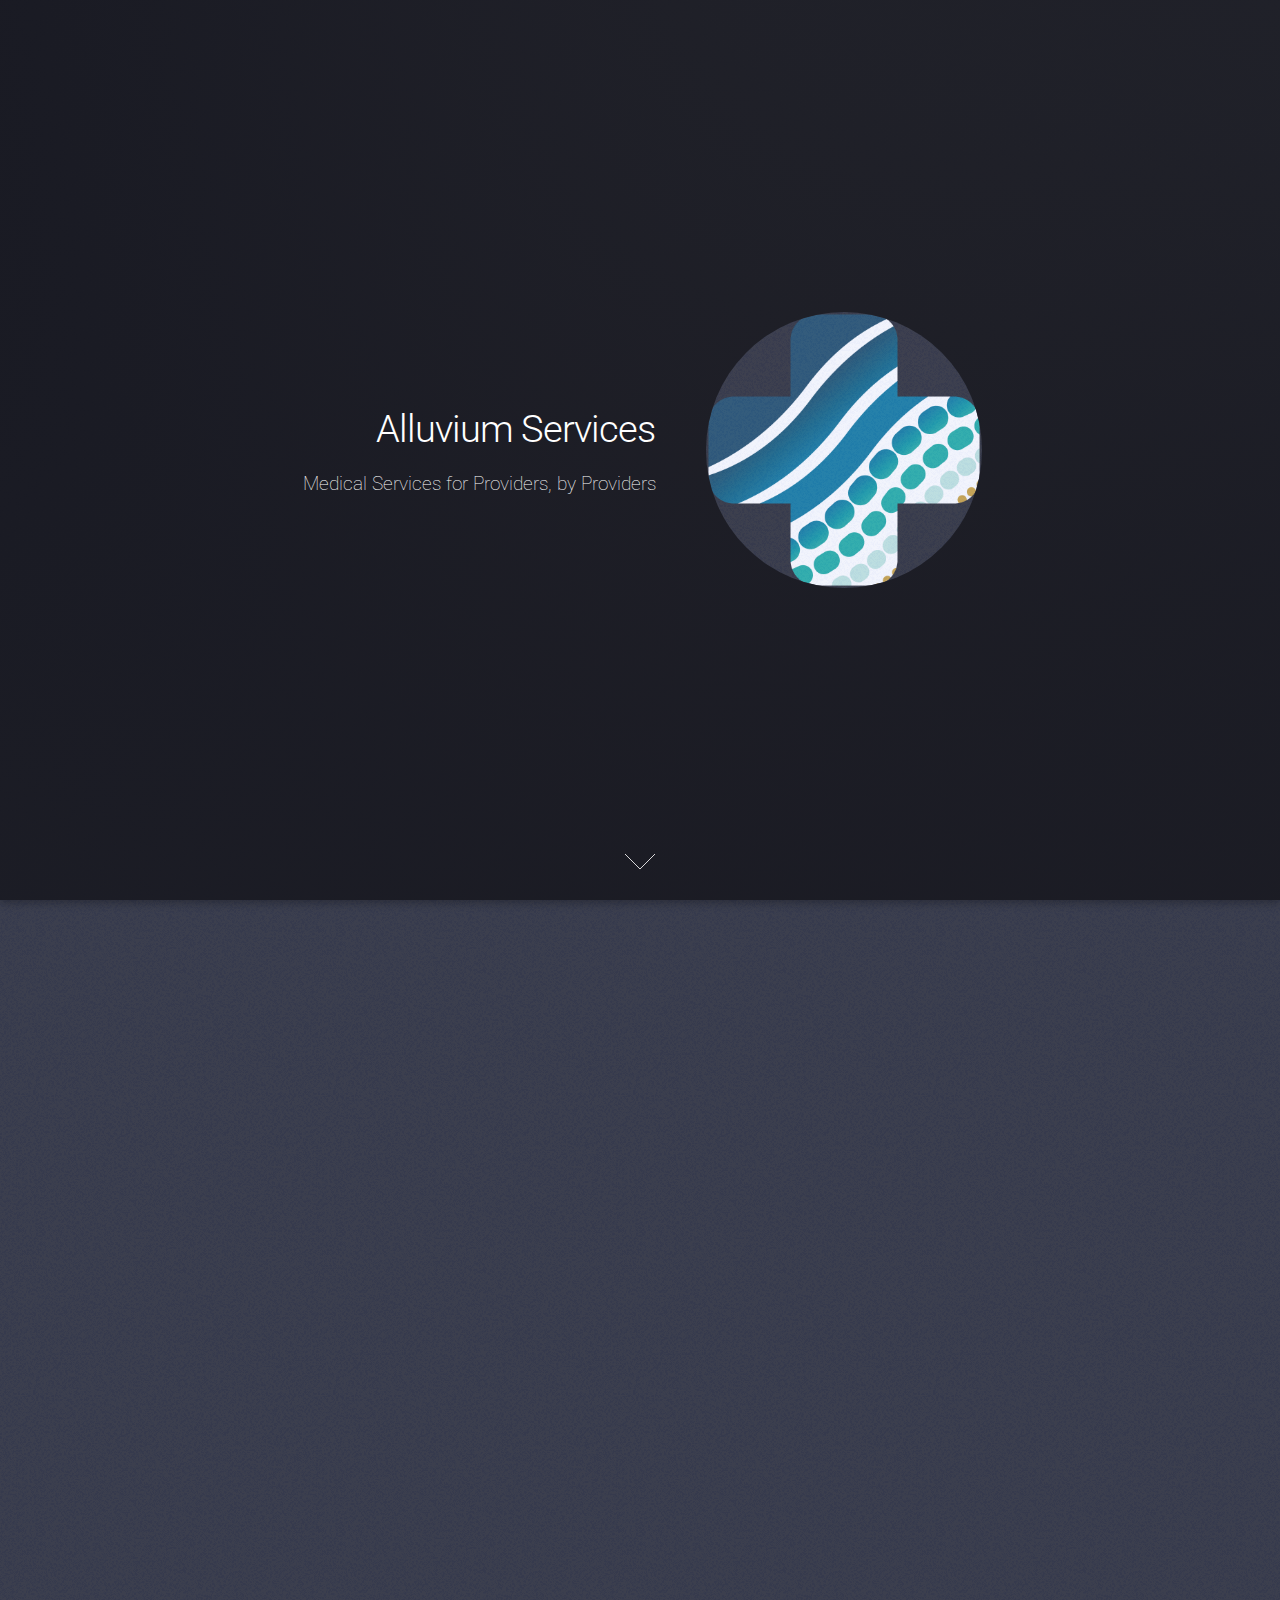
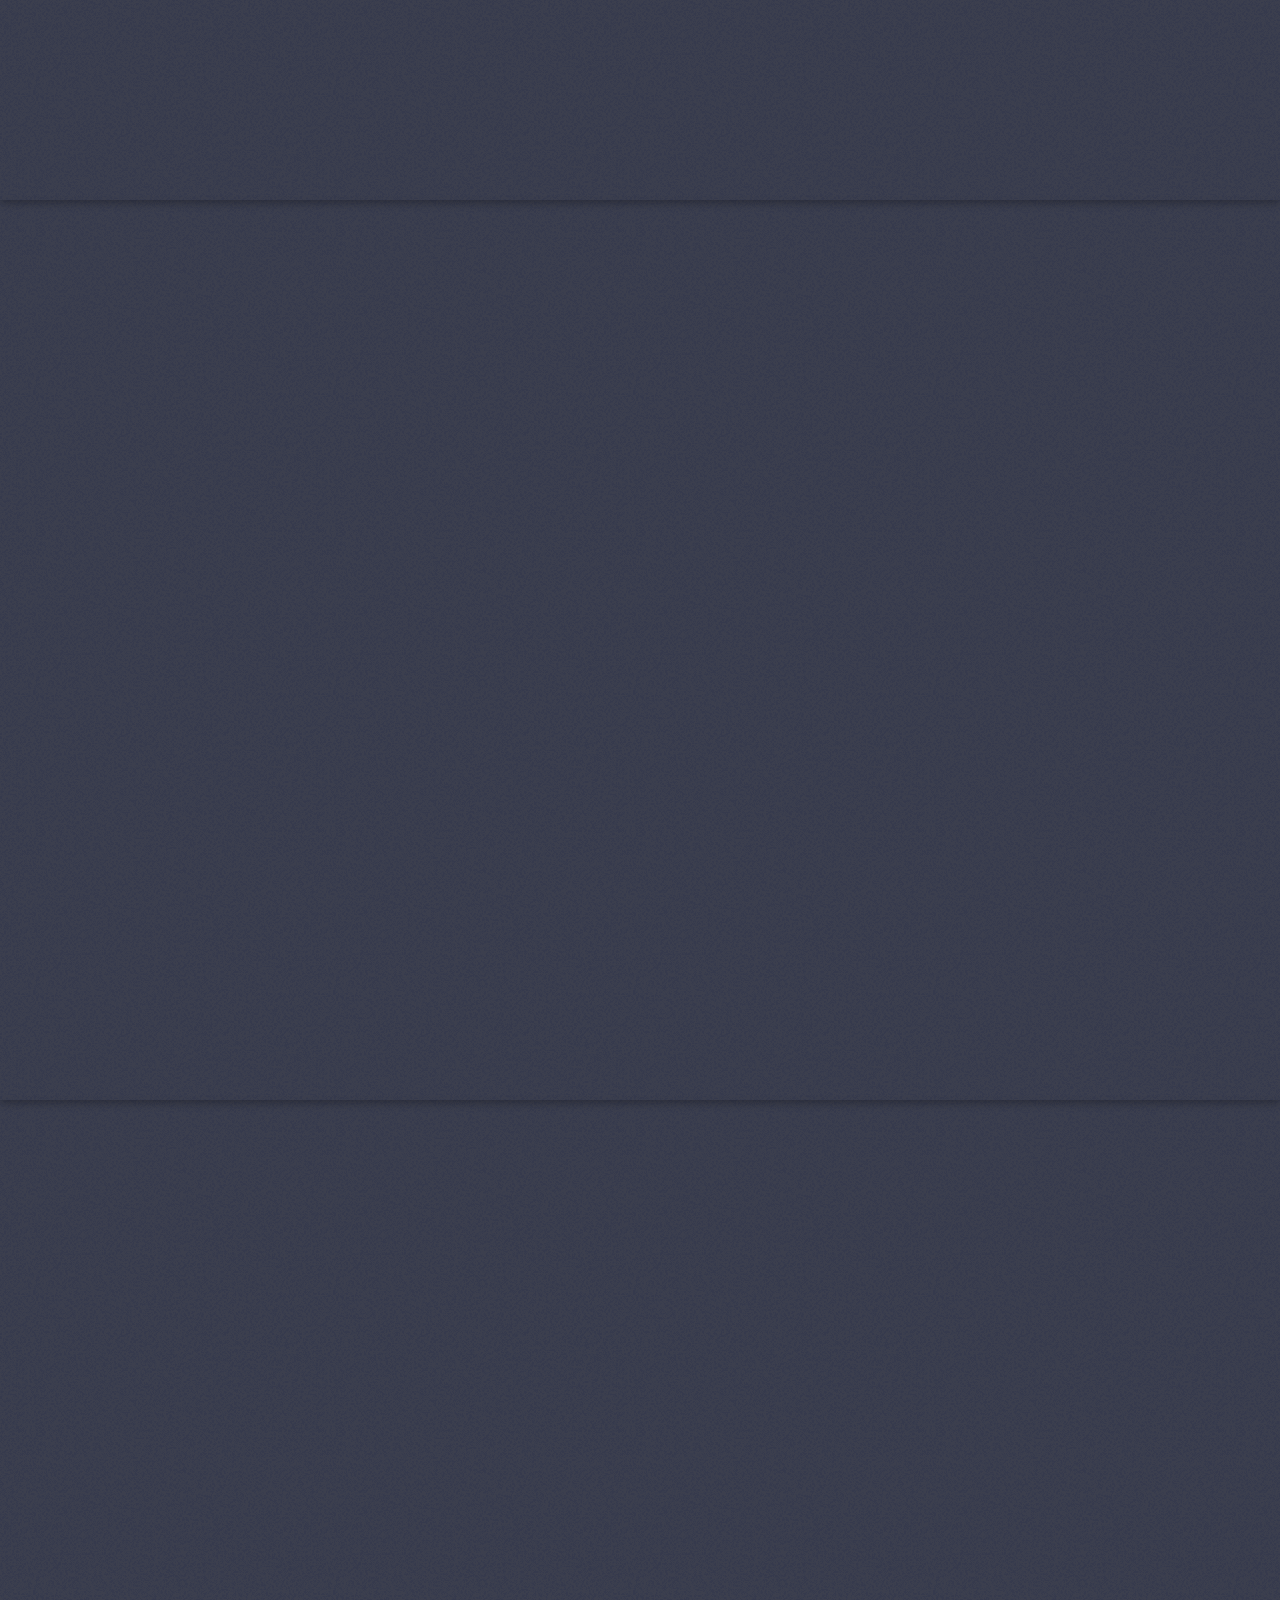
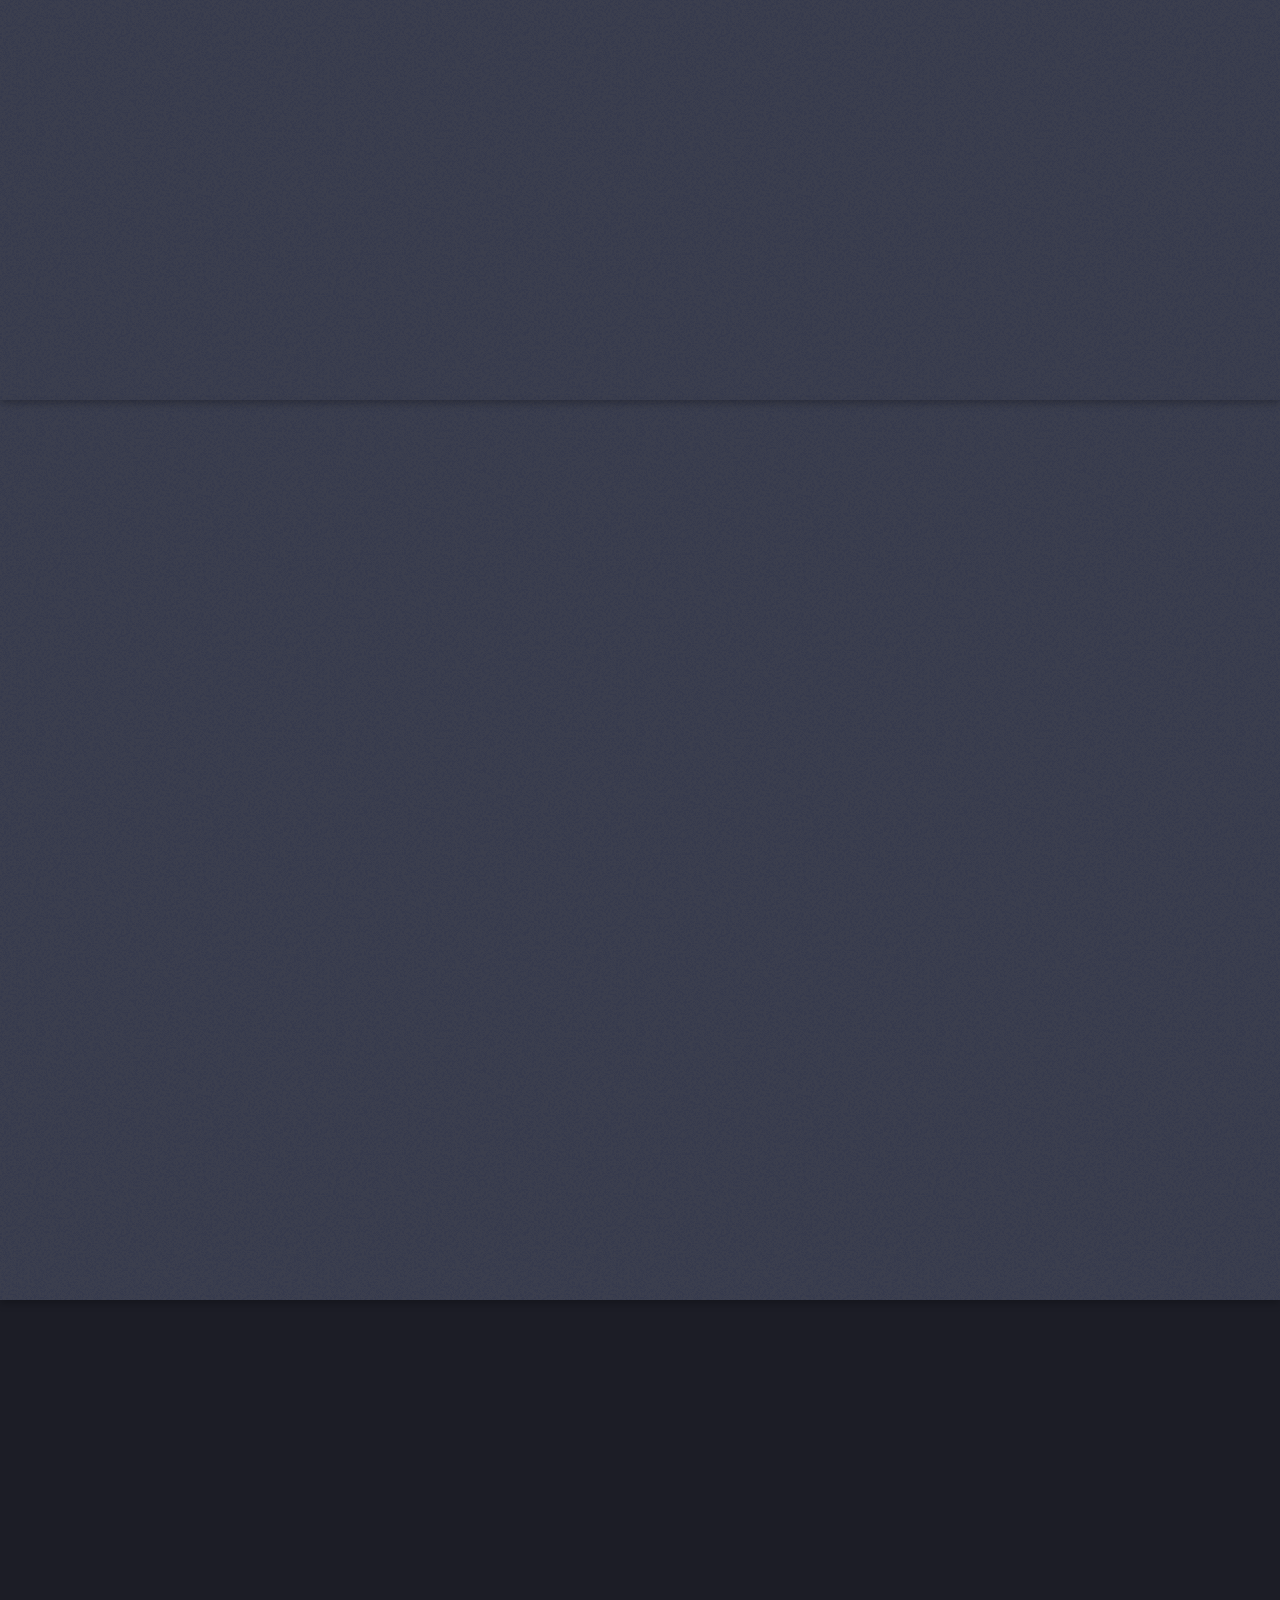
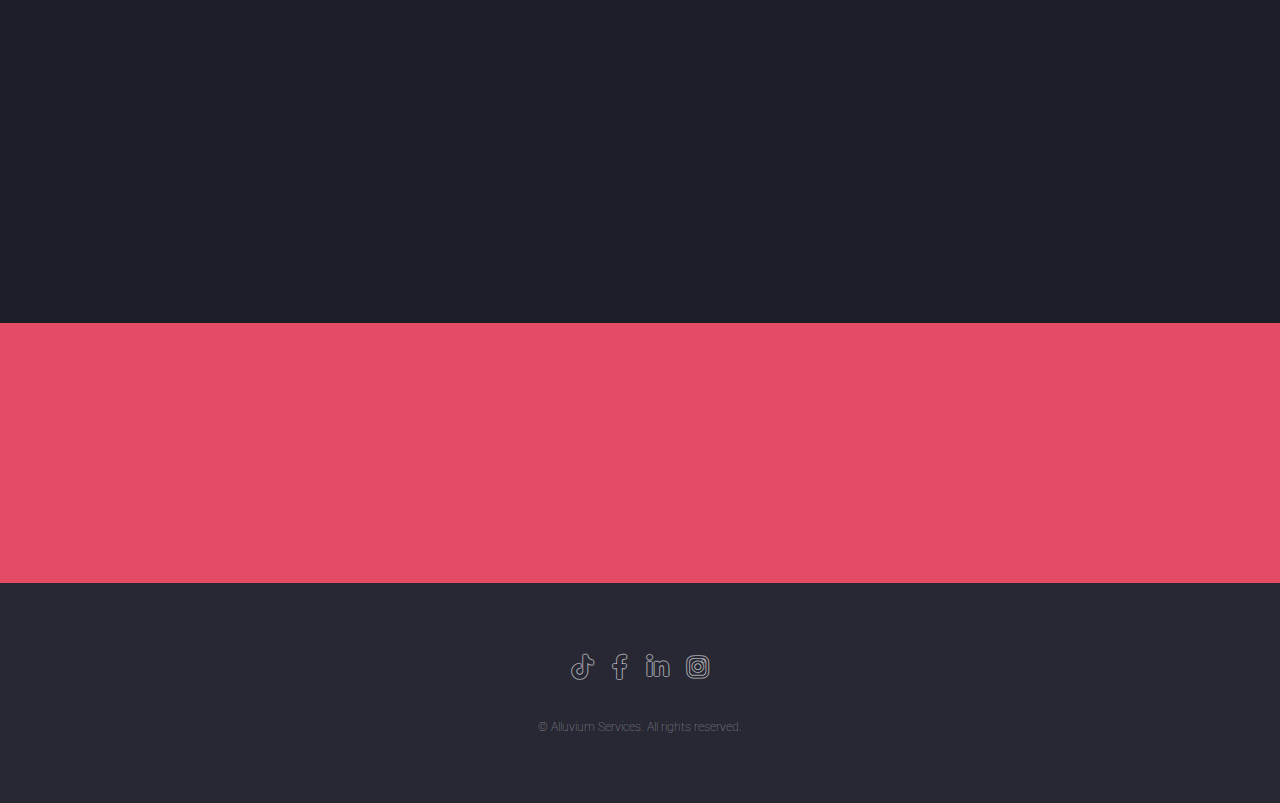
==== index.html @ af69d93c "Update index.html" ====
<!DOCTYPE HTML>

<html>
	<head>
		<title>Welcome to Alluvium Services</title>
		<meta charset="utf-8" />
		<meta name="viewport" content="width=device-width, initial-scale=1, user-scalable=no" />
		<link rel="stylesheet" href="assets/css/main.css" />
		<noscript><link rel="stylesheet" href="assets/css/noscript.css" /></noscript>
	</head>
	<body class="is-preload landing">
		<div id="page-wrapper">

			<!-- Header -->
				<header id="header">
					<h1 id="logo"><a href="index.html"><!-- Landed --></a></h1>
					<nav id="nav">
						<!-- <ul>
							<li><a href="index.html">Home</a></li>
							<li>
								<a href="#">Layouts</a>
								<ul>
									<li><a href="left-sidebar.html">Left Sidebar</a></li>
									<li><a href="right-sidebar.html">Right Sidebar</a></li>
									<li><a href="no-sidebar.html">No Sidebar</a></li>
									<li>
										<a href="#">Submenu</a>
										<ul>
											<li><a href="#">Option 1</a></li>
											<li><a href="#">Option 2</a></li>
											<li><a href="#">Option 3</a></li>
											<li><a href="#">Option 4</a></li>
										</ul>
									</li>
								</ul>
							</li>
							<li><a href="elements.html">Elements</a></li>
							<li><a href="#" class="button primary">Sign Up</a></li>
						</ul> -->
					</nav>
				</header>


		

			<!-- Banner -->
				<section id="banner">
					<div class="content">
						<header>
							<h2>Alluvium Services</h2>
							<p>Medical Services for Providers, by Providers<br />
							<!-- Just apps. Lots of mother flipping apps.</p> -->
						</header>
						<span class="image"><img src="images/pic01.jpg" alt="" /></span>
					</div>
					<a href="#one" class="goto-next scrolly">Next</a>
				</section>

			<!-- One -->
				<section id="one" class="spotlight style1 bottom">
					<span class="image fit main"><img src="images/pic02.jpg" alt="" /></span>
					<div class="content">
						<div class="container">
							<div class="row">
								<div class="col-4 col-12-medium">
									<header>
										<h2>Our Story</h2>
										<!-- <p>We provide medical billing services for hospitalists</p> -->
									</header>
								</div>
								<div class="col-4 col-12-medium">
									<p>Alluvium Services was borne from four residency friends who knew there was a better way. From our own experience of third party medical billers, we decided to make a better product that not only knows what providers need, but what we also want.</p>
								</div>
								<div class="col-4 col-12-medium">
									<p>Established in 2022, we are a small, locally-owned business built from the ground up. We have over 32 years of combined medical experience to not only invest into this company, but to approach medical billing from the provider’s perspective. Contact us today to see if we’re the right fit for you.</p>
								</div>
							</div>
						</div>
					</div>
					<a href="#two" class="goto-next scrolly">Next</a>
				</section>

			<!-- Two -->
				<section id="two" class="spotlight style2 right">
					<span class="image fit main"><img src="images/pic03.jpg" alt="" /></span>
					<div class="content">
						<header>
							<h2>Medical Billing Services</h2>
							<p>We provide medical billing services for hospitalists</p>
						</header>
						<p>Weekly claims entry.
						Electronic claim submission.
						Dedicated follow-up.
						Claim correction and/or resubmission.
						Government, commercial, and private billing.
						Monthly revenue reports.
						Payment posting/adjustments.
						Tracking/claims management.
						Patient inquiries.
						Fully HIPAA compliant.</p>
						<ul class="actions">
							<li><a href="#" class="button">Learn More</a></li>
						</ul>
					</div>
					<a href="#three" class="goto-next scrolly">Next</a>
				</section>

			<!-- Three -->
				<section id="three" class="spotlight style3 left">
					<span class="image fit main bottom"><img src="images/pic04.jpg" alt="" /></span>
					<div class="content">
						<header>
							<h2>Credentialing Services</h2>
							<!-- <p>Accumsan integer ultricies aliquam vel massa sapien phasellus</p> -->
						</header>
						<p>We offer credentialing services for providers who are not enrolled in any payer network. This extensive and time-consuming process is taken off your hands, allowing you to focus on your work while we take care of the process. After you fill out our secure online credentialing forms, we will take care of the rest. We offer credentialing for both commercial payers governmental payers</p>
						<ul class="actions">
							<li><a href="#" class="button">Learn More</a></li>
						</ul>
					</div>
					<a href="#four" class="goto-next scrolly">Next</a>
				</section>
			
			<!-- Four -->
				<section id="three" class="spotlight style3 right">
					<span class="image fit main bottom"><img src="images/pic05.jpg" alt="" /></span>
					<div class="content">
						<header>
							<h2>Charge Capture Services</h2>
							<!-- <p>Accumsan FOUR</p> -->
						</header>
						<p>We have built our own proprietary charge capture app that is easy to use and hassle-free. Since our development team is in-house, we have quick turnaround times for app updates and upgrades. Our app is still in the beta stage and will be released soon.</p>
						<ul class="actions">
							<li><a href="#" class="button">Learn More</a></li>
						</ul>
					</div>
					<a href="#four" class="goto-next scrolly">Next</a>
				</section>

			<!-- Five -->
				<section id="four" class="wrapper style1 special fade-up">
					<div class="container">
						<header class="major">
							<!-- <h2>Contact us for more information</h2> -->
							<!-- <p>Iaculis ac volutpat vis non enim gravida nisi faucibus posuere arcu consequat</p> -->
						</header>
						<div class="box alt">
							<div class="row gtr-uniform">
								<!-- <section class="col-4 col-6-medium col-12-xsmall">
									<span class="icon solid alt major fa-chart-area"></span>
									<h3>One</h3>
									<p>Feugiat accumsan lorem eu ac lorem amet accumsan donec. Blandit orci porttitor</p>
								</section>
								<section class="col-4 col-6-medium col-12-xsmall">
									<span class="icon solid alt major fa-comment"></span>
									<h3>Two</h3>
									<p>Feugiat accumsan lorem eu ac lorem amet accumsan donec. Blandit orci porttitor.</p>
								</section>
								<section class="col-4 col-6-medium col-12-xsmall">
									<span class="icon solid alt major fa-flask"></span>
									<h3>Three</h3>
									<p>Feugiat accumsan lorem eu ac lorem amet accumsan donec. Blandit orci porttitor.</p>
								</section> -->
								
								<section class="col-4 col-6-medium col-12-xsmall">
									<span class="icon solid alt major fa-paper-plane"></span>
									<h3>Privacy Policy</h3>
									<p>We respect your privacy comply with all applicable data protection and privacy laws</p>
									<ul class="actions special">
									<li><a href="#" class="button" onclick="createNewPage()">Read More</a></li>
									</ul>
									<script>
  				  						function createNewPage() {
        			    						window.location.href = 'policy.html';
      					  					}
  				  					</script>
								</section>
								
								<section class="col-4 col-6-medium col-12-xsmall">
									<span class="icon solid alt major fa-file"></span>
									<h3>Contact Us</h3>
									<p>Enter your email address below and we will contact you.</p>
								</section>
								
								<section class="col-4 col-6-medium col-12-xsmall">
									<span class="icon solid alt major fa-lock"></span>
									<h3>Coming Soon</h3>
									<!-- <p>Feugiat accumsan lorem eu ac lorem amet accumsan donec. Blandit orci porttitor.</p> -->
								</section>
							</div>
						</div>
						<footer class="major">
							<ul class="actions special">
								<!-- <li><a href="#" class="button">HOME</a></li> -->
							</ul>
						</footer>
					</div>
				</section>

			<!-- Six -->
				<section id="five" class="wrapper style2 special fade">
					<div class="container">
						<header>
							<h2>Contact us for more information</h2>
							<!-- <p>Ante metus praesent faucibus ante integer id accumsan eleifend</p> -->
						</header>
						<form method="post" action="#" class="cta">
							<div class="row gtr-uniform gtr-50">
								<div class="col-8 col-12-xsmall"><input type="email" name="email" id="email" placeholder="Your Email Address" /></div>
								<div class="col-4 col-12-xsmall"><li><a href="#" class="button" onclick="sendEmail()">Send</a></li>
									
									<script>
  				  						function sendEmail() {
        			    						var emailAddress = 'admin@alluviumservices.com';
										var mailtoLink = 'mailto:' + emailAddress;
										window.location.href = mailtoLink;
										}
  				  					</script>
								<!-- <input type="submit" value="Get Started" class="fit primary" /> -->
							</div>
						</form>
					</div>
				</section>

			<!-- Footer -->
				<footer id="footer">
					<ul class="icons">
						<li><a href="#" class="icon brands alt fa-tiktok"><span class="label">Tiktok</span></a></li>
						<li><a href="#" class="icon brands alt fa-facebook-f"><span class="label">Facebook</span></a></li>
						<li><a href="#" class="icon brands alt fa-linkedin-in"><span class="label">LinkedIn</span></a></li>
						<li><a href="#" class="icon brands alt fa-instagram"><span class="label">Instagram</span></a></li>
						<!-- <li><a href="#" class="icon brands alt fa-github"><span class="label">GitHub</span></a></li>
						<li><a href="#" class="icon solid alt fa-envelope"><span class="label">Email</span></a></li> -->
					</ul>
					<ul class="copyright">
						<li>&copy; Alluvium Services. All rights reserved.</li>
					</ul>
				</footer>

		</div>

	

		<!-- Scripts -->
			<script src="assets/js/jquery.min.js"></script>
			<script src="assets/js/jquery.scrolly.min.js"></script>
			<script src="assets/js/jquery.dropotron.min.js"></script>
			<script src="assets/js/jquery.scrollex.min.js"></script>
			<script src="assets/js/browser.min.js"></script>
			<script src="assets/js/breakpoints.min.js"></script>
			<script src="assets/js/util.js"></script>
			<script src="assets/js/main.js"></script>

	</body>
</html>
---- assets/css/main.css ----
@import url("fontawesome-all.min.css");
@import url("https://fonts.googleapis.com/css?family=Roboto:100,300,100italic,300italic");

/*
	Landed by HTML5 UP
	html5up.net | @ajlkn
	Free for personal and commercial use under the CCA 3.0 license (html5up.net/license)
*/

html, body, div, span, applet, object,
iframe, h1, h2, h3, h4, h5, h6, p, blockquote,
pre, a, abbr, acronym, address, big, cite,
code, del, dfn, em, img, ins, kbd, q, s, samp,
small, strike, strong, sub, sup, tt, var, b,
u, i, center, dl, dt, dd, ol, ul, li, fieldset,
form, label, legend, table, caption, tbody,
tfoot, thead, tr, th, td, article, aside,
canvas, details, embed, figure, figcaption,
footer, header, hgroup, menu, nav, output, ruby,
section, summary, time, mark, audio, video {
	margin: 0;
	padding: 0;
	border: 0;
	font-size: 100%;
	font: inherit;
	vertical-align: baseline;}

article, aside, details, figcaption, figure,
footer, header, hgroup, menu, nav, section {
	display: block;}

body {
	line-height: 1;
}

ol, ul {
	list-style: none;
}

blockquote, q {
	quotes: none;
}

	blockquote:before, blockquote:after, q:before, q:after {
		content: '';
		content: none;
	}

table {
	border-collapse: collapse;
	border-spacing: 0;
}

body {
	-webkit-text-size-adjust: none;
}

mark {
	background-color: transparent;
	color: inherit;
}

input::-moz-focus-inner {
	border: 0;
	padding: 0;
}

input, select, textarea {
	-moz-appearance: none;
	-webkit-appearance: none;
	-ms-appearance: none;
	appearance: none;
}

/* Basic */

	html {
		box-sizing: border-box;
	}

	*, *:before, *:after {
		box-sizing: inherit;
	}

	html, body {
		background: #1c1d26;
	}

	body.is-preload *, body.is-preload *:before, body.is-preload *:after {
		-moz-animation: none !important;
		-webkit-animation: none !important;
		-ms-animation: none !important;
		animation: none !important;
		-moz-transition: none !important;
		-webkit-transition: none !important;
		-ms-transition: none !important;
		transition: none !important;
	}

	body, input, select, textarea {
		color: rgba(255, 255, 255, 0.75);
		font-family: "Roboto", Helvetica, sans-serif;
		font-size: 15pt;
		font-weight: 100;
		line-height: 1.75em;
	}

	a {
		-moz-transition: border-color 0.2s ease-in-out, color 0.2s ease-in-out;
		-webkit-transition: border-color 0.2s ease-in-out, color 0.2s ease-in-out;
		-ms-transition: border-color 0.2s ease-in-out, color 0.2s ease-in-out;
		transition: border-color 0.2s ease-in-out, color 0.2s ease-in-out;
		border-bottom: dotted 1px;
		color: #e44c65;
		text-decoration: none;
	}

		a:hover {
			color: #e44c65 !important;
			border-bottom-color: transparent;
		}

	strong, b {
		color: #ffffff;
		font-weight: 300;
	}

	em, i {
		font-style: italic;
	}

	p {
		margin: 0 0 2em 0;
	}

	h1, h2, h3, h4, h5, h6 {
		color: #ffffff;
		font-weight: 300;
		line-height: 1em;
		margin: 0 0 1em 0;
	}

		h1 a, h2 a, h3 a, h4 a, h5 a, h6 a {
			color: inherit;
			border: 0;
		}

	h2 {
		font-size: 2em;
		line-height: 1.5em;
		letter-spacing: -0.025em;
	}

	h3 {
		font-size: 1.35em;
		line-height: 1.5em;
	}

	h4 {
		font-size: 1.1em;
		line-height: 1.5em;
	}

	h5 {
		font-size: 0.9em;
		line-height: 1.5em;
	}

	h6 {
		font-size: 0.7em;
		line-height: 1.5em;
	}

	sub {
		font-size: 0.8em;
		position: relative;
		top: 0.5em;
	}

	sup {
		font-size: 0.8em;
		position: relative;
		top: -0.5em;
	}

	hr {
		border: 0;
		border-bottom: solid 1px rgba(255, 255, 255, 0.3);
		margin: 3em 0;
	}

		hr.major {
			margin: 4em 0;
		}

	blockquote {
		border-left: solid 4px rgba(255, 255, 255, 0.3);
		font-style: italic;
		margin: 0 0 2em 0;
		padding: 0.5em 0 0.5em 2em;
	}

	code {
		background: rgba(255, 255, 255, 0.075);
		border-radius: 4px;
		font-family: "Courier New", monospace;
		font-size: 0.9em;
		margin: 0 0.25em;
		padding: 0.25em 0.65em;
	}

	pre {
		-webkit-overflow-scrolling: touch;
		font-family: "Courier New", monospace;
		font-size: 0.9em;
		margin: 0 0 2em 0;
	}

		pre code {
			display: block;
			line-height: 1.75em;
			padding: 1em 1.5em;
			overflow-x: auto;
		}

	.align-left {
		text-align: left;
	}

	.align-center {
		text-align: center;
	}

	.align-right {
		text-align: right;
	}

/* Loader */

	@-moz-keyframes spinner-show {
		0% {
			opacity: 0;
		}

		100% {
			opacity: 1;
		}
	}

	@-webkit-keyframes spinner-show {
		0% {
			opacity: 0;
		}

		100% {
			opacity: 1;
		}
	}

	@-ms-keyframes spinner-show {
		0% {
			opacity: 0;
		}

		100% {
			opacity: 1;
		}
	}

	@keyframes spinner-show {
		0% {
			opacity: 0;
		}

		100% {
			opacity: 1;
		}
	}

	@-moz-keyframes spinner-hide {
		0% {
			color: rgba(255, 255, 255, 0.15);
			z-index: 100001;
			-moz-transform: scale(1) rotate(0deg);
			-webkit-transform: scale(1) rotate(0deg);
			-ms-transform: scale(1) rotate(0deg);
			transform: scale(1) rotate(0deg);
		}

		99% {
			color: #1c1d26;
			z-index: 100001;
			-moz-transform: scale(0.5) rotate(360deg);
			-webkit-transform: scale(0.5) rotate(360deg);
			-ms-transform: scale(0.5) rotate(360deg);
			transform: scale(0.5) rotate(360deg);
		}

		100% {
			color: #1c1d26;
			z-index: -1;
			-moz-transform: scale(0.5) rotate(360deg);
			-webkit-transform: scale(0.5) rotate(360deg);
			-ms-transform: scale(0.5) rotate(360deg);
			transform: scale(0.5) rotate(360deg);
		}
	}

	@-webkit-keyframes spinner-hide {
		0% {
			color: rgba(255, 255, 255, 0.15);
			z-index: 100001;
			-moz-transform: scale(1) rotate(0deg);
			-webkit-transform: scale(1) rotate(0deg);
			-ms-transform: scale(1) rotate(0deg);
			transform: scale(1) rotate(0deg);
		}

		99% {
			color: #1c1d26;
			z-index: 100001;
			-moz-transform: scale(0.5) rotate(360deg);
			-webkit-transform: scale(0.5) rotate(360deg);
			-ms-transform: scale(0.5) rotate(360deg);
			transform: scale(0.5) rotate(360deg);
		}

		100% {
			color: #1c1d26;
			z-index: -1;
			-moz-transform: scale(0.5) rotate(360deg);
			-webkit-transform: scale(0.5) rotate(360deg);
			-ms-transform: scale(0.5) rotate(360deg);
			transform: scale(0.5) rotate(360deg);
		}
	}

	@-ms-keyframes spinner-hide {
		0% {
			color: rgba(255, 255, 255, 0.15);
			z-index: 100001;
			-moz-transform: scale(1) rotate(0deg);
			-webkit-transform: scale(1) rotate(0deg);
			-ms-transform: scale(1) rotate(0deg);
			transform: scale(1) rotate(0deg);
		}

		99% {
			color: #1c1d26;
			z-index: 100001;
			-moz-transform: scale(0.5) rotate(360deg);
			-webkit-transform: scale(0.5) rotate(360deg);
			-ms-transform: scale(0.5) rotate(360deg);
			transform: scale(0.5) rotate(360deg);
		}

		100% {
			color: #1c1d26;
			z-index: -1;
			-moz-transform: scale(0.5) rotate(360deg);
			-webkit-transform: scale(0.5) rotate(360deg);
			-ms-transform: scale(0.5) rotate(360deg);
			transform: scale(0.5) rotate(360deg);
		}
	}

	@keyframes spinner-hide {
		0% {
			color: rgba(255, 255, 255, 0.15);
			z-index: 100001;
			-moz-transform: scale(1) rotate(0deg);
			-webkit-transform: scale(1) rotate(0deg);
			-ms-transform: scale(1) rotate(0deg);
			transform: scale(1) rotate(0deg);
		}

		99% {
			color: #1c1d26;
			z-index: 100001;
			-moz-transform: scale(0.5) rotate(360deg);
			-webkit-transform: scale(0.5) rotate(360deg);
			-ms-transform: scale(0.5) rotate(360deg);
			transform: scale(0.5) rotate(360deg);
		}

		100% {
			color: #1c1d26;
			z-index: -1;
			-moz-transform: scale(0.5) rotate(360deg);
			-webkit-transform: scale(0.5) rotate(360deg);
			-ms-transform: scale(0.5) rotate(360deg);
			transform: scale(0.5) rotate(360deg);
		}
	}

	@-moz-keyframes spinner-rotate {
		0% {
			-moz-transform: scale(1) rotate(0deg);
			-webkit-transform: scale(1) rotate(0deg);
			-ms-transform: scale(1) rotate(0deg);
			transform: scale(1) rotate(0deg);
		}

		100% {
			-moz-transform: scale(1) rotate(360deg);
			-webkit-transform: scale(1) rotate(360deg);
			-ms-transform: scale(1) rotate(360deg);
			transform: scale(1) rotate(360deg);
		}
	}

	@-webkit-keyframes spinner-rotate {
		0% {
			-moz-transform: scale(1) rotate(0deg);
			-webkit-transform: scale(1) rotate(0deg);
			-ms-transform: scale(1) rotate(0deg);
			transform: scale(1) rotate(0deg);
		}

		100% {
			-moz-transform: scale(1) rotate(360deg);
			-webkit-transform: scale(1) rotate(360deg);
			-ms-transform: scale(1) rotate(360deg);
			transform: scale(1) rotate(360deg);
		}
	}

	@-ms-keyframes spinner-rotate {
		0% {
			-moz-transform: scale(1) rotate(0deg);
			-webkit-transform: scale(1) rotate(0deg);
			-ms-transform: scale(1) rotate(0deg);
			transform: scale(1) rotate(0deg);
		}

		100% {
			-moz-transform: scale(1) rotate(360deg);
			-webkit-transform: scale(1) rotate(360deg);
			-ms-transform: scale(1) rotate(360deg);
			transform: scale(1) rotate(360deg);
		}
	}

	@keyframes spinner-rotate {
		0% {
			-moz-transform: scale(1) rotate(0deg);
			-webkit-transform: scale(1) rotate(0deg);
			-ms-transform: scale(1) rotate(0deg);
			transform: scale(1) rotate(0deg);
		}

		100% {
			-moz-transform: scale(1) rotate(360deg);
			-webkit-transform: scale(1) rotate(360deg);
			-ms-transform: scale(1) rotate(360deg);
			transform: scale(1) rotate(360deg);
		}
	}

	@-moz-keyframes overlay-hide {
		0% {
			opacity: 1;
			z-index: 100000;
		}

		15% {
			opacity: 1;
			z-index: 100000;
		}

		99% {
			opacity: 0;
			z-index: 100000;
		}

		100% {
			opacity: 0;
			z-index: -1;
		}
	}

	@-webkit-keyframes overlay-hide {
		0% {
			opacity: 1;
			z-index: 100000;
		}

		15% {
			opacity: 1;
			z-index: 100000;
		}

		99% {
			opacity: 0;
			z-index: 100000;
		}

		100% {
			opacity: 0;
			z-index: -1;
		}
	}

	@-ms-keyframes overlay-hide {
		0% {
			opacity: 1;
			z-index: 100000;
		}

		15% {
			opacity: 1;
			z-index: 100000;
		}

		99% {
			opacity: 0;
			z-index: 100000;
		}

		100% {
			opacity: 0;
			z-index: -1;
		}
	}

	@keyframes overlay-hide {
		0% {
			opacity: 1;
			z-index: 100000;
		}

		15% {
			opacity: 1;
			z-index: 100000;
		}

		99% {
			opacity: 0;
			z-index: 100000;
		}

		100% {
			opacity: 0;
			z-index: -1;
		}
	}

	body.landing {
		text-decoration: none;
	}

		body.landing:before {
			-moz-osx-font-smoothing: grayscale;
			-webkit-font-smoothing: antialiased;
			display: inline-block;
			font-style: normal;
			font-variant: normal;
			text-rendering: auto;
			line-height: 1;
			text-transform: none !important;
			font-family: 'Font Awesome 5 Free';
			font-weight: 900;
		}

		body.landing:before {
			-moz-animation: spinner-show 1.5s 1 0.25s ease forwards, spinner-hide 0.25s ease-in-out forwards !important;
			-webkit-animation: spinner-show 1.5s 1 0.25s ease forwards, spinner-hide 0.25s ease-in-out forwards !important;
			-ms-animation: spinner-show 1.5s 1 0.25s ease forwards, spinner-hide 0.25s ease-in-out forwards !important;
			animation: spinner-show 1.5s 1 0.25s ease forwards, spinner-hide 0.25s ease-in-out forwards !important;
			-moz-transform-origin: 50% 50%;
			-webkit-transform-origin: 50% 50%;
			-ms-transform-origin: 50% 50%;
			transform-origin: 50% 50%;
			color: rgba(255, 255, 255, 0.15);
			content: '\f1ce';
			cursor: default;
			display: block;
			font-size: 2em;
			height: 2em;
			left: 50%;
			line-height: 2em;
			margin: -1em 0 0 -1em;
			opacity: 0;
			position: fixed;
			text-align: center;
			top: 50%;
			width: 2em;
			z-index: -1;
		}

		body.landing:after {
			-moz-animation: overlay-hide 1.5s ease-in forwards !important;
			-webkit-animation: overlay-hide 1.5s ease-in forwards !important;
			-ms-animation: overlay-hide 1.5s ease-in forwards !important;
			animation: overlay-hide 1.5s ease-in forwards !important;
			background: #1c1d26;
			content: '';
			display: block;
			height: 100%;
			left: 0;
			opacity: 0;
			position: fixed;
			top: 0;
			width: 100%;
			z-index: -1;
		}

		body.landing.is-preload:before {
			-moz-animation: spinner-show 1.5s 1 0.25s ease forwards, spinner-rotate 0.75s infinite linear !important;
			-webkit-animation: spinner-show 1.5s 1 0.25s ease forwards, spinner-rotate 0.75s infinite linear !important;
			-ms-animation: spinner-show 1.5s 1 0.25s ease forwards, spinner-rotate 0.75s infinite linear !important;
			animation: spinner-show 1.5s 1 0.25s ease forwards, spinner-rotate 0.75s infinite linear !important;
			z-index: 100001;
		}

		body.landing.is-preload:after {
			-moz-animation: none !important;
			-webkit-animation: none !important;
			-ms-animation: none !important;
			animation: none !important;
			opacity: 1;
			z-index: 100000;
		}

	@media (-webkit-min-device-pixel-ratio: 2) {

		body.landing:before {
			line-height: 2.025em;
		}

	}

/* Container */

	.container {
		margin: 0 auto;
		max-width: calc(100% - 4em);
		width: 70em;
	}

		.container.xsmall {
			width: 17.5em;
		}

		.container.small {
			width: 35em;
		}

		.container.medium {
			width: 52.5em;
		}

		.container.large {
			width: 87.5em;
		}

		.container.xlarge {
			width: 105em;
		}

		.container.max {
			width: 100%;
		}

		@media screen and (max-width: 1280px) {

			.container {
				width: 90%;
				max-width: 100%;
			}

		}

		@media screen and (max-width: 980px) {

			.container {
				width: 100% !important;
			}

		}

/* Row */

	.row {
		display: flex;
		flex-wrap: wrap;
		box-sizing: border-box;
		align-items: stretch;
	}

		.row > * {
			box-sizing: border-box;
		}

		.row.gtr-uniform > * > :last-child {
			margin-bottom: 0;
		}

		.row.aln-left {
			justify-content: flex-start;
		}

		.row.aln-center {
			justify-content: center;
		}

		.row.aln-right {
			justify-content: flex-end;
		}

		.row.aln-top {
			align-items: flex-start;
		}

		.row.aln-middle {
			align-items: center;
		}

		.row.aln-bottom {
			align-items: flex-end;
		}

		.row > .imp {
			order: -1;
		}

		.row > .col-1 {
			width: 8.33333%;
		}

		.row > .off-1 {
			margin-left: 8.33333%;
		}

		.row > .col-2 {
			width: 16.66667%;
		}

		.row > .off-2 {
			margin-left: 16.66667%;
		}

		.row > .col-3 {
			width: 25%;
		}

		.row > .off-3 {
			margin-left: 25%;
		}

		.row > .col-4 {
			width: 33.33333%;
		}

		.row > .off-4 {
			margin-left: 33.33333%;
		}

		.row > .col-5 {
			width: 41.66667%;
		}

		.row > .off-5 {
			margin-left: 41.66667%;
		}

		.row > .col-6 {
			width: 50%;
		}

		.row > .off-6 {
			margin-left: 50%;
		}

		.row > .col-7 {
			width: 58.33333%;
		}

		.row > .off-7 {
			margin-left: 58.33333%;
		}

		.row > .col-8 {
			width: 66.66667%;
		}

		.row > .off-8 {
			margin-left: 66.66667%;
		}

		.row > .col-9 {
			width: 75%;
		}

		.row > .off-9 {
			margin-left: 75%;
		}

		.row > .col-10 {
			width: 83.33333%;
		}

		.row > .off-10 {
			margin-left: 83.33333%;
		}

		.row > .col-11 {
			width: 91.66667%;
		}

		.row > .off-11 {
			margin-left: 91.66667%;
		}

		.row > .col-12 {
			width: 100%;
		}

		.row > .off-12 {
			margin-left: 100%;
		}

		.row.gtr-0 {
			margin-top: 0;
			margin-left: 0em;
		}

			.row.gtr-0 > * {
				padding: 0 0 0 0em;
			}

			.row.gtr-0.gtr-uniform {
				margin-top: 0em;
			}

				.row.gtr-0.gtr-uniform > * {
					padding-top: 0em;
				}

		.row.gtr-25 {
			margin-top: 0;
			margin-left: -0.625em;
		}

			.row.gtr-25 > * {
				padding: 0 0 0 0.625em;
			}

			.row.gtr-25.gtr-uniform {
				margin-top: -0.625em;
			}

				.row.gtr-25.gtr-uniform > * {
					padding-top: 0.625em;
				}

		.row.gtr-50 {
			margin-top: 0;
			margin-left: -1.25em;
		}

			.row.gtr-50 > * {
				padding: 0 0 0 1.25em;
			}

			.row.gtr-50.gtr-uniform {
				margin-top: -1.25em;
			}

				.row.gtr-50.gtr-uniform > * {
					padding-top: 1.25em;
				}

		.row {
			margin-top: 0;
			margin-left: -2.5em;
		}

			.row > * {
				padding: 0 0 0 2.5em;
			}

			.row.gtr-uniform {
				margin-top: -2.5em;
			}

				.row.gtr-uniform > * {
					padding-top: 2.5em;
				}

		.row.gtr-150 {
			margin-top: 0;
			margin-left: -3.75em;
		}

			.row.gtr-150 > * {
				padding: 0 0 0 3.75em;
			}

			.row.gtr-150.gtr-uniform {
				margin-top: -3.75em;
			}

				.row.gtr-150.gtr-uniform > * {
					padding-top: 3.75em;
				}

		.row.gtr-200 {
			margin-top: 0;
			margin-left: -5em;
		}

			.row.gtr-200 > * {
				padding: 0 0 0 5em;
			}

			.row.gtr-200.gtr-uniform {
				margin-top: -5em;
			}

				.row.gtr-200.gtr-uniform > * {
					padding-top: 5em;
				}

		@media screen and (max-width: 1680px) {

			.row {
				display: flex;
				flex-wrap: wrap;
				box-sizing: border-box;
				align-items: stretch;
			}

				.row > * {
					box-sizing: border-box;
				}

				.row.gtr-uniform > * > :last-child {
					margin-bottom: 0;
				}

				.row.aln-left {
					justify-content: flex-start;
				}

				.row.aln-center {
					justify-content: center;
				}

				.row.aln-right {
					justify-content: flex-end;
				}

				.row.aln-top {
					align-items: flex-start;
				}

				.row.aln-middle {
					align-items: center;
				}

				.row.aln-bottom {
					align-items: flex-end;
				}

				.row > .imp-xlarge {
					order: -1;
				}

				.row > .col-1-xlarge {
					width: 8.33333%;
				}

				.row > .off-1-xlarge {
					margin-left: 8.33333%;
				}

				.row > .col-2-xlarge {
					width: 16.66667%;
				}

				.row > .off-2-xlarge {
					margin-left: 16.66667%;
				}

				.row > .col-3-xlarge {
					width: 25%;
				}

				.row > .off-3-xlarge {
					margin-left: 25%;
				}

				.row > .col-4-xlarge {
					width: 33.33333%;
				}

				.row > .off-4-xlarge {
					margin-left: 33.33333%;
				}

				.row > .col-5-xlarge {
					width: 41.66667%;
				}

				.row > .off-5-xlarge {
					margin-left: 41.66667%;
				}

				.row > .col-6-xlarge {
					width: 50%;
				}

				.row > .off-6-xlarge {
					margin-left: 50%;
				}

				.row > .col-7-xlarge {
					width: 58.33333%;
				}

				.row > .off-7-xlarge {
					margin-left: 58.33333%;
				}

				.row > .col-8-xlarge {
					width: 66.66667%;
				}

				.row > .off-8-xlarge {
					margin-left: 66.66667%;
				}

				.row > .col-9-xlarge {
					width: 75%;
				}

				.row > .off-9-xlarge {
					margin-left: 75%;
				}

				.row > .col-10-xlarge {
					width: 83.33333%;
				}

				.row > .off-10-xlarge {
					margin-left: 83.33333%;
				}

				.row > .col-11-xlarge {
					width: 91.66667%;
				}

				.row > .off-11-xlarge {
					margin-left: 91.66667%;
				}

				.row > .col-12-xlarge {
					width: 100%;
				}

				.row > .off-12-xlarge {
					margin-left: 100%;
				}

				.row.gtr-0 {
					margin-top: 0;
					margin-left: 0em;
				}

					.row.gtr-0 > * {
						padding: 0 0 0 0em;
					}

					.row.gtr-0.gtr-uniform {
						margin-top: 0em;
					}

						.row.gtr-0.gtr-uniform > * {
							padding-top: 0em;
						}

				.row.gtr-25 {
					margin-top: 0;
					margin-left: -0.625em;
				}

					.row.gtr-25 > * {
						padding: 0 0 0 0.625em;
					}

					.row.gtr-25.gtr-uniform {
						margin-top: -0.625em;
					}

						.row.gtr-25.gtr-uniform > * {
							padding-top: 0.625em;
						}

				.row.gtr-50 {
					margin-top: 0;
					margin-left: -1.25em;
				}

					.row.gtr-50 > * {
						padding: 0 0 0 1.25em;
					}

					.row.gtr-50.gtr-uniform {
						margin-top: -1.25em;
					}

						.row.gtr-50.gtr-uniform > * {
							padding-top: 1.25em;
						}

				.row {
					margin-top: 0;
					margin-left: -2.5em;
				}

					.row > * {
						padding: 0 0 0 2.5em;
					}

					.row.gtr-uniform {
						margin-top: -2.5em;
					}

						.row.gtr-uniform > * {
							padding-top: 2.5em;
						}

				.row.gtr-150 {
					margin-top: 0;
					margin-left: -3.75em;
				}

					.row.gtr-150 > * {
						padding: 0 0 0 3.75em;
					}

					.row.gtr-150.gtr-uniform {
						margin-top: -3.75em;
					}

						.row.gtr-150.gtr-uniform > * {
							padding-top: 3.75em;
						}

				.row.gtr-200 {
					margin-top: 0;
					margin-left: -5em;
				}

					.row.gtr-200 > * {
						padding: 0 0 0 5em;
					}

					.row.gtr-200.gtr-uniform {
						margin-top: -5em;
					}

						.row.gtr-200.gtr-uniform > * {
							padding-top: 5em;
						}

		}

		@media screen and (max-width: 1280px) {

			.row {
				display: flex;
				flex-wrap: wrap;
				box-sizing: border-box;
				align-items: stretch;
			}

				.row > * {
					box-sizing: border-box;
				}

				.row.gtr-uniform > * > :last-child {
					margin-bottom: 0;
				}

				.row.aln-left {
					justify-content: flex-start;
				}

				.row.aln-center {
					justify-content: center;
				}

				.row.aln-right {
					justify-content: flex-end;
				}

				.row.aln-top {
					align-items: flex-start;
				}

				.row.aln-middle {
					align-items: center;
				}

				.row.aln-bottom {
					align-items: flex-end;
				}

				.row > .imp-large {
					order: -1;
				}

				.row > .col-1-large {
					width: 8.33333%;
				}

				.row > .off-1-large {
					margin-left: 8.33333%;
				}

				.row > .col-2-large {
					width: 16.66667%;
				}

				.row > .off-2-large {
					margin-left: 16.66667%;
				}

				.row > .col-3-large {
					width: 25%;
				}

				.row > .off-3-large {
					margin-left: 25%;
				}

				.row > .col-4-large {
					width: 33.33333%;
				}

				.row > .off-4-large {
					margin-left: 33.33333%;
				}

				.row > .col-5-large {
					width: 41.66667%;
				}

				.row > .off-5-large {
					margin-left: 41.66667%;
				}

				.row > .col-6-large {
					width: 50%;
				}

				.row > .off-6-large {
					margin-left: 50%;
				}

				.row > .col-7-large {
					width: 58.33333%;
				}

				.row > .off-7-large {
					margin-left: 58.33333%;
				}

				.row > .col-8-large {
					width: 66.66667%;
				}

				.row > .off-8-large {
					margin-left: 66.66667%;
				}

				.row > .col-9-large {
					width: 75%;
				}

				.row > .off-9-large {
					margin-left: 75%;
				}

				.row > .col-10-large {
					width: 83.33333%;
				}

				.row > .off-10-large {
					margin-left: 83.33333%;
				}

				.row > .col-11-large {
					width: 91.66667%;
				}

				.row > .off-11-large {
					margin-left: 91.66667%;
				}

				.row > .col-12-large {
					width: 100%;
				}

				.row > .off-12-large {
					margin-left: 100%;
				}

				.row.gtr-0 {
					margin-top: 0;
					margin-left: 0em;
				}

					.row.gtr-0 > * {
						padding: 0 0 0 0em;
					}

					.row.gtr-0.gtr-uniform {
						margin-top: 0em;
					}

						.row.gtr-0.gtr-uniform > * {
							padding-top: 0em;
						}

				.row.gtr-25 {
					margin-top: 0;
					margin-left: -0.625em;
				}

					.row.gtr-25 > * {
						padding: 0 0 0 0.625em;
					}

					.row.gtr-25.gtr-uniform {
						margin-top: -0.625em;
					}

						.row.gtr-25.gtr-uniform > * {
							padding-top: 0.625em;
						}

				.row.gtr-50 {
					margin-top: 0;
					margin-left: -1.25em;
				}

					.row.gtr-50 > * {
						padding: 0 0 0 1.25em;
					}

					.row.gtr-50.gtr-uniform {
						margin-top: -1.25em;
					}

						.row.gtr-50.gtr-uniform > * {
							padding-top: 1.25em;
						}

				.row {
					margin-top: 0;
					margin-left: -2.5em;
				}

					.row > * {
						padding: 0 0 0 2.5em;
					}

					.row.gtr-uniform {
						margin-top: -2.5em;
					}

						.row.gtr-uniform > * {
							padding-top: 2.5em;
						}

				.row.gtr-150 {
					margin-top: 0;
					margin-left: -3.75em;
				}

					.row.gtr-150 > * {
						padding: 0 0 0 3.75em;
					}

					.row.gtr-150.gtr-uniform {
						margin-top: -3.75em;
					}

						.row.gtr-150.gtr-uniform > * {
							padding-top: 3.75em;
						}

				.row.gtr-200 {
					margin-top: 0;
					margin-left: -5em;
				}

					.row.gtr-200 > * {
						padding: 0 0 0 5em;
					}

					.row.gtr-200.gtr-uniform {
						margin-top: -5em;
					}

						.row.gtr-200.gtr-uniform > * {
							padding-top: 5em;
						}

		}

		@media screen and (max-width: 980px) {

			.row {
				display: flex;
				flex-wrap: wrap;
				box-sizing: border-box;
				align-items: stretch;
			}

				.row > * {
					box-sizing: border-box;
				}

				.row.gtr-uniform > * > :last-child {
					margin-bottom: 0;
				}

				.row.aln-left {
					justify-content: flex-start;
				}

				.row.aln-center {
					justify-content: center;
				}

				.row.aln-right {
					justify-content: flex-end;
				}

				.row.aln-top {
					align-items: flex-start;
				}

				.row.aln-middle {
					align-items: center;
				}

				.row.aln-bottom {
					align-items: flex-end;
				}

				.row > .imp-medium {
					order: -1;
				}

				.row > .col-1-medium {
					width: 8.33333%;
				}

				.row > .off-1-medium {
					margin-left: 8.33333%;
				}

				.row > .col-2-medium {
					width: 16.66667%;
				}

				.row > .off-2-medium {
					margin-left: 16.66667%;
				}

				.row > .col-3-medium {
					width: 25%;
				}

				.row > .off-3-medium {
					margin-left: 25%;
				}

				.row > .col-4-medium {
					width: 33.33333%;
				}

				.row > .off-4-medium {
					margin-left: 33.33333%;
				}

				.row > .col-5-medium {
					width: 41.66667%;
				}

				.row > .off-5-medium {
					margin-left: 41.66667%;
				}

				.row > .col-6-medium {
					width: 50%;
				}

				.row > .off-6-medium {
					margin-left: 50%;
				}

				.row > .col-7-medium {
					width: 58.33333%;
				}

				.row > .off-7-medium {
					margin-left: 58.33333%;
				}

				.row > .col-8-medium {
					width: 66.66667%;
				}

				.row > .off-8-medium {
					margin-left: 66.66667%;
				}

				.row > .col-9-medium {
					width: 75%;
				}

				.row > .off-9-medium {
					margin-left: 75%;
				}

				.row > .col-10-medium {
					width: 83.33333%;
				}

				.row > .off-10-medium {
					margin-left: 83.33333%;
				}

				.row > .col-11-medium {
					width: 91.66667%;
				}

				.row > .off-11-medium {
					margin-left: 91.66667%;
				}

				.row > .col-12-medium {
					width: 100%;
				}

				.row > .off-12-medium {
					margin-left: 100%;
				}

				.row.gtr-0 {
					margin-top: 0;
					margin-left: 0em;
				}

					.row.gtr-0 > * {
						padding: 0 0 0 0em;
					}

					.row.gtr-0.gtr-uniform {
						margin-top: 0em;
					}

						.row.gtr-0.gtr-uniform > * {
							padding-top: 0em;
						}

				.row.gtr-25 {
					margin-top: 0;
					margin-left: -0.625em;
				}

					.row.gtr-25 > * {
						padding: 0 0 0 0.625em;
					}

					.row.gtr-25.gtr-uniform {
						margin-top: -0.625em;
					}

						.row.gtr-25.gtr-uniform > * {
							padding-top: 0.625em;
						}

				.row.gtr-50 {
					margin-top: 0;
					margin-left: -1.25em;
				}

					.row.gtr-50 > * {
						padding: 0 0 0 1.25em;
					}

					.row.gtr-50.gtr-uniform {
						margin-top: -1.25em;
					}

						.row.gtr-50.gtr-uniform > * {
							padding-top: 1.25em;
						}

				.row {
					margin-top: 0;
					margin-left: -2.5em;
				}

					.row > * {
						padding: 0 0 0 2.5em;
					}

					.row.gtr-uniform {
						margin-top: -2.5em;
					}

						.row.gtr-uniform > * {
							padding-top: 2.5em;
						}

				.row.gtr-150 {
					margin-top: 0;
					margin-left: -3.75em;
				}

					.row.gtr-150 > * {
						padding: 0 0 0 3.75em;
					}

					.row.gtr-150.gtr-uniform {
						margin-top: -3.75em;
					}

						.row.gtr-150.gtr-uniform > * {
							padding-top: 3.75em;
						}

				.row.gtr-200 {
					margin-top: 0;
					margin-left: -5em;
				}

					.row.gtr-200 > * {
						padding: 0 0 0 5em;
					}

					.row.gtr-200.gtr-uniform {
						margin-top: -5em;
					}

						.row.gtr-200.gtr-uniform > * {
							padding-top: 5em;
						}

		}

		@media screen and (max-width: 736px) {

			.row {
				display: flex;
				flex-wrap: wrap;
				box-sizing: border-box;
				align-items: stretch;
			}

				.row > * {
					box-sizing: border-box;
				}

				.row.gtr-uniform > * > :last-child {
					margin-bottom: 0;
				}

				.row.aln-left {
					justify-content: flex-start;
				}

				.row.aln-center {
					justify-content: center;
				}

				.row.aln-right {
					justify-content: flex-end;
				}

				.row.aln-top {
					align-items: flex-start;
				}

				.row.aln-middle {
					align-items: center;
				}

				.row.aln-bottom {
					align-items: flex-end;
				}

				.row > .imp-small {
					order: -1;
				}

				.row > .col-1-small {
					width: 8.33333%;
				}

				.row > .off-1-small {
					margin-left: 8.33333%;
				}

				.row > .col-2-small {
					width: 16.66667%;
				}

				.row > .off-2-small {
					margin-left: 16.66667%;
				}

				.row > .col-3-small {
					width: 25%;
				}

				.row > .off-3-small {
					margin-left: 25%;
				}

				.row > .col-4-small {
					width: 33.33333%;
				}

				.row > .off-4-small {
					margin-left: 33.33333%;
				}

				.row > .col-5-small {
					width: 41.66667%;
				}

				.row > .off-5-small {
					margin-left: 41.66667%;
				}

				.row > .col-6-small {
					width: 50%;
				}

				.row > .off-6-small {
					margin-left: 50%;
				}

				.row > .col-7-small {
					width: 58.33333%;
				}

				.row > .off-7-small {
					margin-left: 58.33333%;
				}

				.row > .col-8-small {
					width: 66.66667%;
				}

				.row > .off-8-small {
					margin-left: 66.66667%;
				}

				.row > .col-9-small {
					width: 75%;
				}

				.row > .off-9-small {
					margin-left: 75%;
				}

				.row > .col-10-small {
					width: 83.33333%;
				}

				.row > .off-10-small {
					margin-left: 83.33333%;
				}

				.row > .col-11-small {
					width: 91.66667%;
				}

				.row > .off-11-small {
					margin-left: 91.66667%;
				}

				.row > .col-12-small {
					width: 100%;
				}

				.row > .off-12-small {
					margin-left: 100%;
				}

				.row.gtr-0 {
					margin-top: 0;
					margin-left: 0em;
				}

					.row.gtr-0 > * {
						padding: 0 0 0 0em;
					}

					.row.gtr-0.gtr-uniform {
						margin-top: 0em;
					}

						.row.gtr-0.gtr-uniform > * {
							padding-top: 0em;
						}

				.row.gtr-25 {
					margin-top: 0;
					margin-left: -0.625em;
				}

					.row.gtr-25 > * {
						padding: 0 0 0 0.625em;
					}

					.row.gtr-25.gtr-uniform {
						margin-top: -0.625em;
					}

						.row.gtr-25.gtr-uniform > * {
							padding-top: 0.625em;
						}

				.row.gtr-50 {
					margin-top: 0;
					margin-left: -1.25em;
				}

					.row.gtr-50 > * {
						padding: 0 0 0 1.25em;
					}

					.row.gtr-50.gtr-uniform {
						margin-top: -1.25em;
					}

						.row.gtr-50.gtr-uniform > * {
							padding-top: 1.25em;
						}

				.row {
					margin-top: 0;
					margin-left: -2.5em;
				}

					.row > * {
						padding: 0 0 0 2.5em;
					}

					.row.gtr-uniform {
						margin-top: -2.5em;
					}

						.row.gtr-uniform > * {
							padding-top: 2.5em;
						}

				.row.gtr-150 {
					margin-top: 0;
					margin-left: -3.75em;
				}

					.row.gtr-150 > * {
						padding: 0 0 0 3.75em;
					}

					.row.gtr-150.gtr-uniform {
						margin-top: -3.75em;
					}

						.row.gtr-150.gtr-uniform > * {
							padding-top: 3.75em;
						}

				.row.gtr-200 {
					margin-top: 0;
					margin-left: -5em;
				}

					.row.gtr-200 > * {
						padding: 0 0 0 5em;
					}

					.row.gtr-200.gtr-uniform {
						margin-top: -5em;
					}

						.row.gtr-200.gtr-uniform > * {
							padding-top: 5em;
						}

		}

		@media screen and (max-width: 480px) {

			.row {
				display: flex;
				flex-wrap: wrap;
				box-sizing: border-box;
				align-items: stretch;
			}

				.row > * {
					box-sizing: border-box;
				}

				.row.gtr-uniform > * > :last-child {
					margin-bottom: 0;
				}

				.row.aln-left {
					justify-content: flex-start;
				}

				.row.aln-center {
					justify-content: center;
				}

				.row.aln-right {
					justify-content: flex-end;
				}

				.row.aln-top {
					align-items: flex-start;
				}

				.row.aln-middle {
					align-items: center;
				}

				.row.aln-bottom {
					align-items: flex-end;
				}

				.row > .imp-xsmall {
					order: -1;
				}

				.row > .col-1-xsmall {
					width: 8.33333%;
				}

				.row > .off-1-xsmall {
					margin-left: 8.33333%;
				}

				.row > .col-2-xsmall {
					width: 16.66667%;
				}

				.row > .off-2-xsmall {
					margin-left: 16.66667%;
				}

				.row > .col-3-xsmall {
					width: 25%;
				}

				.row > .off-3-xsmall {
					margin-left: 25%;
				}

				.row > .col-4-xsmall {
					width: 33.33333%;
				}

				.row > .off-4-xsmall {
					margin-left: 33.33333%;
				}

				.row > .col-5-xsmall {
					width: 41.66667%;
				}

				.row > .off-5-xsmall {
					margin-left: 41.66667%;
				}

				.row > .col-6-xsmall {
					width: 50%;
				}

				.row > .off-6-xsmall {
					margin-left: 50%;
				}

				.row > .col-7-xsmall {
					width: 58.33333%;
				}

				.row > .off-7-xsmall {
					margin-left: 58.33333%;
				}

				.row > .col-8-xsmall {
					width: 66.66667%;
				}

				.row > .off-8-xsmall {
					margin-left: 66.66667%;
				}

				.row > .col-9-xsmall {
					width: 75%;
				}

				.row > .off-9-xsmall {
					margin-left: 75%;
				}

				.row > .col-10-xsmall {
					width: 83.33333%;
				}

				.row > .off-10-xsmall {
					margin-left: 83.33333%;
				}

				.row > .col-11-xsmall {
					width: 91.66667%;
				}

				.row > .off-11-xsmall {
					margin-left: 91.66667%;
				}

				.row > .col-12-xsmall {
					width: 100%;
				}

				.row > .off-12-xsmall {
					margin-left: 100%;
				}

				.row.gtr-0 {
					margin-top: 0;
					margin-left: 0em;
				}

					.row.gtr-0 > * {
						padding: 0 0 0 0em;
					}

					.row.gtr-0.gtr-uniform {
						margin-top: 0em;
					}

						.row.gtr-0.gtr-uniform > * {
							padding-top: 0em;
						}

				.row.gtr-25 {
					margin-top: 0;
					margin-left: -0.625em;
				}

					.row.gtr-25 > * {
						padding: 0 0 0 0.625em;
					}

					.row.gtr-25.gtr-uniform {
						margin-top: -0.625em;
					}

						.row.gtr-25.gtr-uniform > * {
							padding-top: 0.625em;
						}

				.row.gtr-50 {
					margin-top: 0;
					margin-left: -1.25em;
				}

					.row.gtr-50 > * {
						padding: 0 0 0 1.25em;
					}

					.row.gtr-50.gtr-uniform {
						margin-top: -1.25em;
					}

						.row.gtr-50.gtr-uniform > * {
							padding-top: 1.25em;
						}

				.row {
					margin-top: 0;
					margin-left: -2.5em;
				}

					.row > * {
						padding: 0 0 0 2.5em;
					}

					.row.gtr-uniform {
						margin-top: -2.5em;
					}

						.row.gtr-uniform > * {
							padding-top: 2.5em;
						}

				.row.gtr-150 {
					margin-top: 0;
					margin-left: -3.75em;
				}

					.row.gtr-150 > * {
						padding: 0 0 0 3.75em;
					}

					.row.gtr-150.gtr-uniform {
						margin-top: -3.75em;
					}

						.row.gtr-150.gtr-uniform > * {
							padding-top: 3.75em;
						}

				.row.gtr-200 {
					margin-top: 0;
					margin-left: -5em;
				}

					.row.gtr-200 > * {
						padding: 0 0 0 5em;
					}

					.row.gtr-200.gtr-uniform {
						margin-top: -5em;
					}

						.row.gtr-200.gtr-uniform > * {
							padding-top: 5em;
						}

		}

/* Section/Article */

	section.special, article.special {
		text-align: center;
	}

	header p {
		color: #ffffff;
		position: relative;
		margin: 0 0 1.5em 0;
	}

	header h2 + p {
		font-size: 1.25em;
		margin-top: -1em;
		line-height: 1.75em;
	}

	header h3 + p {
		font-size: 1.1em;
		margin-top: -0.8em;
		line-height: 1.75em;
	}

	header h4 + p,
	header h5 + p,
	header h6 + p {
		font-size: 0.9em;
		margin-top: -0.6em;
		line-height: 1.5em;
	}

	header.major {
		margin: 0 0 4em 0;
		position: relative;
		text-align: center;
	}

		header.major:after {
			background: #e44c65;
			content: '';
			display: inline-block;
			height: 0.2em;
			max-width: 20em;
			width: 75%;
		}

	footer.major {
		margin: 4em 0 0 0;
	}

/* Form */

	form {
		margin: 0 0 2em 0;
	}

		form.cta {
			max-width: 35em;
			margin-left: auto;
			margin-right: auto;
		}

	label {
		color: #ffffff;
		display: block;
		font-size: 0.9em;
		font-weight: 300;
		margin: 0 0 1em 0;
	}

	input[type="text"],
	input[type="password"],
	input[type="email"],
	select,
	textarea {
		-moz-appearance: none;
		-webkit-appearance: none;
		-ms-appearance: none;
		appearance: none;
		-moz-transition: border-color 0.2s ease-in-out;
		-webkit-transition: border-color 0.2s ease-in-out;
		-ms-transition: border-color 0.2s ease-in-out;
		transition: border-color 0.2s ease-in-out;
		background: transparent;
		border-radius: 4px;
		border: solid 1px rgba(255, 255, 255, 0.3);
		color: inherit;
		display: block;
		outline: 0;
		padding: 0 1em;
		text-decoration: none;
		width: 100%;
	}

		input[type="text"]:invalid,
		input[type="password"]:invalid,
		input[type="email"]:invalid,
		select:invalid,
		textarea:invalid {
			box-shadow: none;
		}

		input[type="text"]:focus,
		input[type="password"]:focus,
		input[type="email"]:focus,
		select:focus,
		textarea:focus {
			border-color: #e44c65;
		}

	select {
		background-image: url("data:image/svg+xml;charset=utf8,%3Csvg xmlns='http://www.w3.org/2000/svg' width='40' height='40' preserveAspectRatio='none' viewBox='0 0 40 40'%3E%3Cpath d='M9.4,12.3l10.4,10.4l10.4-10.4c0.2-0.2,0.5-0.4,0.9-0.4c0.3,0,0.6,0.1,0.9,0.4l3.3,3.3c0.2,0.2,0.4,0.5,0.4,0.9 c0,0.4-0.1,0.6-0.4,0.9L20.7,31.9c-0.2,0.2-0.5,0.4-0.9,0.4c-0.3,0-0.6-0.1-0.9-0.4L4.3,17.3c-0.2-0.2-0.4-0.5-0.4-0.9 c0-0.4,0.1-0.6,0.4-0.9l3.3-3.3c0.2-0.2,0.5-0.4,0.9-0.4S9.1,12.1,9.4,12.3z' fill='rgba(255, 255, 255, 0.3)' /%3E%3C/svg%3E");
		background-size: 1.25rem;
		background-repeat: no-repeat;
		background-position: calc(100% - 1rem) center;
		height: 3em;
		padding-right: 3em;
		text-overflow: ellipsis;
	}

		select option {
			color: #ffffff;
			background: #1c1d26;
		}

		select:focus::-ms-value {
			background-color: transparent;
		}

		select::-ms-expand {
			display: none;
		}

	input[type="text"],
	input[type="password"],
	input[type="email"],
	select {
		height: 3em;
	}

	textarea {
		padding: 0.75em 1em;
	}

	input[type="checkbox"],
	input[type="radio"] {
		-moz-appearance: none;
		-webkit-appearance: none;
		-ms-appearance: none;
		appearance: none;
		display: block;
		float: left;
		margin-right: -2em;
		opacity: 0;
		width: 1em;
		z-index: -1;
	}

		input[type="checkbox"] + label,
		input[type="radio"] + label {
			text-decoration: none;
			color: rgba(255, 255, 255, 0.75);
			cursor: pointer;
			display: inline-block;
			font-size: 1em;
			font-weight: 100;
			padding-left: 2.55em;
			padding-right: 0.75em;
			position: relative;
		}

			input[type="checkbox"] + label:before,
			input[type="radio"] + label:before {
				-moz-osx-font-smoothing: grayscale;
				-webkit-font-smoothing: antialiased;
				display: inline-block;
				font-style: normal;
				font-variant: normal;
				text-rendering: auto;
				line-height: 1;
				text-transform: none !important;
				font-family: 'Font Awesome 5 Free';
				font-weight: 900;
			}

			input[type="checkbox"] + label:before,
			input[type="radio"] + label:before {
				border-radius: 4px;
				border: solid 1px rgba(255, 255, 255, 0.3);
				content: '';
				display: inline-block;
				font-size: 0.8em;
				height: 2.25em;
				left: 0;
				line-height: 2.25em;
				position: absolute;
				text-align: center;
				top: 0;
				width: 2.25em;
			}

		input[type="checkbox"]:checked + label:before,
		input[type="radio"]:checked + label:before {
			background: rgba(255, 255, 255, 0.25);
			color: #ffffff;
			content: '\f00c';
		}

		input[type="checkbox"]:focus + label:before,
		input[type="radio"]:focus + label:before {
			border-color: #e44c65;
		}

	input[type="checkbox"] + label:before {
		border-radius: 4px;
	}

	input[type="radio"] + label:before {
		border-radius: 100%;
	}

	::-webkit-input-placeholder {
		color: rgba(255, 255, 255, 0.5) !important;
		opacity: 1.0;
	}

	:-moz-placeholder {
		color: rgba(255, 255, 255, 0.5) !important;
		opacity: 1.0;
	}

	::-moz-placeholder {
		color: rgba(255, 255, 255, 0.5) !important;
		opacity: 1.0;
	}

	:-ms-input-placeholder {
		color: rgba(255, 255, 255, 0.5) !important;
		opacity: 1.0;
	}

/* Box */

	.box {
		border-radius: 4px;
		border: solid 1px rgba(255, 255, 255, 0.3);
		margin-bottom: 2em;
		padding: 1.5em;
	}

		.box > :last-child,
		.box > :last-child > :last-child,
		.box > :last-child > :last-child > :last-child {
			margin-bottom: 0;
		}

		.box.alt {
			border: 0;
			border-radius: 0;
			padding: 0;
		}

/* Icon */

	.icon {
		text-decoration: none;
		border-bottom: none;
		position: relative;
	}

		.icon:before {
			-moz-osx-font-smoothing: grayscale;
			-webkit-font-smoothing: antialiased;
			display: inline-block;
			font-style: normal;
			font-variant: normal;
			text-rendering: auto;
			line-height: 1;
			text-transform: none !important;
			font-family: 'Font Awesome 5 Free';
			font-weight: 400;
		}

		.icon > .label {
			display: none;
		}

		.icon:before {
			line-height: inherit;
		}

		.icon.solid:before {
			font-weight: 900 !important;
		}

		.icon.brands:before {
			font-family: 'Font Awesome 5 Brands' !important;
		}

		.icon.alt {
			text-decoration: none;
		}

			.icon.alt:before {
				-moz-osx-font-smoothing: grayscale;
				-webkit-font-smoothing: antialiased;
				display: inline-block;
				font-style: normal;
				font-variant: normal;
				text-rendering: auto;
				line-height: 1;
				text-transform: none !important;
				font-family: 'Font Awesome 5 Free';
				font-weight: 400;
			}

			.icon.alt:before {
				color: #1c1d26 !important;
				text-shadow: 1px 0 0 #ffffff, -1px 0 0 #ffffff, 0 1px 0 #ffffff, 0 -1px 0 #ffffff;
			}

		.icon.major {
			background: #272833;
			border-radius: 100%;
			cursor: default;
			display: inline-block;
			height: 6em;
			line-height: 5.65em;
			margin: 0 0 2em 0;
			text-align: center;
			width: 6em;
		}

			.icon.major:before {
				font-size: 2.25em;
			}

			.icon.major.alt {
				text-decoration: none;
			}

				.icon.major.alt:before {
					-moz-osx-font-smoothing: grayscale;
					-webkit-font-smoothing: antialiased;
					display: inline-block;
					font-style: normal;
					font-variant: normal;
					text-rendering: auto;
					line-height: 1;
					text-transform: none !important;
					font-family: 'Font Awesome 5 Free';
					font-weight: 400;
				}

				.icon.major.alt:before {
					color: #272833 !important;
					text-shadow: 1px 0 0 #ffffff, -1px 0 0 #ffffff, 0 1px 0 #ffffff, 0 -1px 0 #ffffff;
				}

/* Image */

	.image {
		border-radius: 4px;
		border: 0;
		display: inline-block;
		position: relative;
		overflow: hidden;
	}

		.image:before {
			content: '';
			display: block;
			position: absolute;
			left: 0;
			top: 0;
			background-image: url("images/overlay.png");
			width: 100%;
			height: 100%;
			z-index: 1;
		}

		.image img {
			border-radius: 4px;
			display: block;
		}

		.image.left {
			float: left;
			margin: 0 1.5em 1em 0;
			top: 0.25em;
		}

		.image.right {
			float: right;
			margin: 0 0 1em 1.5em;
			top: 0.25em;
		}

		.image.left, .image.right {
			max-width: 40%;
		}

			.image.left img, .image.right img {
				width: 100%;
			}

		.image.fit {
			display: block;
			margin: 0 0 2em 0;
			width: 100%;
		}

			.image.fit img {
				width: 100%;
			}

/* List */

	ol {
		list-style: decimal;
		margin: 0 0 2em 0;
		padding-left: 1.25em;
	}

		ol li {
			padding-left: 0.25em;
		}

	ul {
		list-style: disc;
		margin: 0 0 2em 0;
		padding-left: 1em;
	}

		ul li {
			padding-left: 0.5em;
		}

		ul.alt {
			list-style: none;
			padding-left: 0;
		}

			ul.alt li {
				border-top: solid 1px rgba(255, 255, 255, 0.3);
				padding: 0.5em 0;
			}

				ul.alt li:first-child {
					border-top: 0;
					padding-top: 0;
				}

	dl {
		margin: 0 0 2em 0;
	}

/* Icons */

	ul.icons {
		cursor: default;
		list-style: none;
		padding-left: 0;
	}

		ul.icons li {
			display: inline-block;
			height: 2.5em;
			line-height: 2.5em;
			padding: 0 0.5em;
		}

			ul.icons li .icon {
				font-size: 0.8em;
			}

				ul.icons li .icon:before {
					font-size: 2em;
				}

/* Actions */

	ul.actions {
		display: -moz-flex;
		display: -webkit-flex;
		display: -ms-flex;
		display: flex;
		cursor: default;
		list-style: none;
		margin-left: -1em;
		padding-left: 0;
	}

		ul.actions li {
			padding: 0 0 0 1em;
			vertical-align: middle;
		}

		ul.actions.special {
			-moz-justify-content: center;
			-webkit-justify-content: center;
			-ms-justify-content: center;
			justify-content: center;
			width: 100%;
			margin-left: 0;
		}

			ul.actions.special li:first-child {
				padding-left: 0;
			}

		ul.actions.stacked {
			-moz-flex-direction: column;
			-webkit-flex-direction: column;
			-ms-flex-direction: column;
			flex-direction: column;
			margin-left: 0;
		}

			ul.actions.stacked li {
				padding: 1.3em 0 0 0;
			}

				ul.actions.stacked li:first-child {
					padding-top: 0;
				}

		ul.actions.fit {
			width: calc(100% + 1em);
		}

			ul.actions.fit li {
				-moz-flex-grow: 1;
				-webkit-flex-grow: 1;
				-ms-flex-grow: 1;
				flex-grow: 1;
				-moz-flex-shrink: 1;
				-webkit-flex-shrink: 1;
				-ms-flex-shrink: 1;
				flex-shrink: 1;
				width: 100%;
			}

				ul.actions.fit li > * {
					width: 100%;
				}

			ul.actions.fit.stacked {
				width: 100%;
			}

		@media screen and (max-width: 480px) {

			ul.actions:not(.fixed) {
				-moz-flex-direction: column;
				-webkit-flex-direction: column;
				-ms-flex-direction: column;
				flex-direction: column;
				margin-left: 0;
				width: 100% !important;
			}

				ul.actions:not(.fixed) li {
					-moz-flex-grow: 1;
					-webkit-flex-grow: 1;
					-ms-flex-grow: 1;
					flex-grow: 1;
					-moz-flex-shrink: 1;
					-webkit-flex-shrink: 1;
					-ms-flex-shrink: 1;
					flex-shrink: 1;
					padding: 1em 0 0 0;
					text-align: center;
					width: 100%;
				}

					ul.actions:not(.fixed) li > * {
						width: 100%;
					}

					ul.actions:not(.fixed) li:first-child {
						padding-top: 0;
					}

					ul.actions:not(.fixed) li input[type="submit"],
					ul.actions:not(.fixed) li input[type="reset"],
					ul.actions:not(.fixed) li input[type="button"],
					ul.actions:not(.fixed) li button,
					ul.actions:not(.fixed) li .button {
						width: 100%;
					}

						ul.actions:not(.fixed) li input[type="submit"].icon:before,
						ul.actions:not(.fixed) li input[type="reset"].icon:before,
						ul.actions:not(.fixed) li input[type="button"].icon:before,
						ul.actions:not(.fixed) li button.icon:before,
						ul.actions:not(.fixed) li .button.icon:before {
							margin-left: -0.5em;
						}

		}

/* Table */

	.table-wrapper {
		-webkit-overflow-scrolling: touch;
		overflow-x: auto;
	}

	table {
		margin: 0 0 2em 0;
		width: 100%;
	}

		table tbody tr {
			border: solid 1px rgba(255, 255, 255, 0.3);
			border-left: 0;
			border-right: 0;
		}

			table tbody tr:nth-child(2n + 1) {
				background-color: rgba(255, 255, 255, 0.075);
			}

		table td {
			padding: 0.75em 0.75em;
		}

		table th {
			color: #ffffff;
			font-size: 0.9em;
			font-weight: 300;
			padding: 0 0.75em 0.75em 0.75em;
			text-align: left;
		}

		table thead {
			border-bottom: solid 1px rgba(255, 255, 255, 0.3);
		}

		table tfoot {
			border-top: solid 1px rgba(255, 255, 255, 0.3);
		}

		table.alt {
			border-collapse: separate;
		}

			table.alt tbody tr td {
				border: solid 1px rgba(255, 255, 255, 0.3);
				border-left-width: 0;
				border-top-width: 0;
			}

				table.alt tbody tr td:first-child {
					border-left-width: 1px;
				}

			table.alt tbody tr:first-child td {
				border-top-width: 1px;
			}

			table.alt thead {
				border-bottom: 0;
			}

			table.alt tfoot {
				border-top: 0;
			}

/* Button */

	input[type="submit"],
	input[type="reset"],
	input[type="button"],
	.button {
		-moz-appearance: none;
		-webkit-appearance: none;
		-ms-appearance: none;
		appearance: none;
		-moz-transition: background-color 0.2s ease-in-out, color 0.2s ease-in-out, box-shadow 0.2s ease-in-out;
		-webkit-transition: background-color 0.2s ease-in-out, color 0.2s ease-in-out, box-shadow 0.2s ease-in-out;
		-ms-transition: background-color 0.2s ease-in-out, color 0.2s ease-in-out, box-shadow 0.2s ease-in-out;
		transition: background-color 0.2s ease-in-out, color 0.2s ease-in-out, box-shadow 0.2s ease-in-out;
		background-color: transparent;
		border-radius: 4px;
		border: 0;
		box-shadow: inset 0 0 0 1px rgba(255, 255, 255, 0.3);
		color: #ffffff !important;
		cursor: pointer;
		display: inline-block;
		font-weight: 300;
		height: 3em;
		line-height: 3em;
		padding: 0 2.25em;
		text-align: center;
		text-decoration: none;
		white-space: nowrap;
	}

		input[type="submit"]:hover, input[type="submit"]:active,
		input[type="reset"]:hover,
		input[type="reset"]:active,
		input[type="button"]:hover,
		input[type="button"]:active,
		.button:hover,
		.button:active {
			box-shadow: inset 0 0 0 1px #e44c65;
			color: #e44c65 !important;
		}

		input[type="submit"]:active,
		input[type="reset"]:active,
		input[type="button"]:active,
		.button:active {
			background-color: rgba(228, 76, 101, 0.15);
		}

		input[type="submit"].icon:before,
		input[type="reset"].icon:before,
		input[type="button"].icon:before,
		.button.icon:before {
			margin-right: 0.5em;
		}

		input[type="submit"].fit,
		input[type="reset"].fit,
		input[type="button"].fit,
		.button.fit {
			width: 100%;
		}

		input[type="submit"].small,
		input[type="reset"].small,
		input[type="button"].small,
		.button.small {
			font-size: 0.8em;
		}

		input[type="submit"].large,
		input[type="reset"].large,
		input[type="button"].large,
		.button.large {
			font-size: 1.35em;
		}

		input[type="submit"].primary,
		input[type="reset"].primary,
		input[type="button"].primary,
		.button.primary {
			background-color: #e44c65;
			box-shadow: none;
			color: #ffffff !important;
		}

			input[type="submit"].primary:hover,
			input[type="reset"].primary:hover,
			input[type="button"].primary:hover,
			.button.primary:hover {
				background-color: #e76278;
			}

			input[type="submit"].primary:active,
			input[type="reset"].primary:active,
			input[type="button"].primary:active,
			.button.primary:active {
				background-color: #e13652;
			}

		input[type="submit"].disabled, input[type="submit"]:disabled,
		input[type="reset"].disabled,
		input[type="reset"]:disabled,
		input[type="button"].disabled,
		input[type="button"]:disabled,
		.button.disabled,
		.button:disabled {
			background-color: rgba(255, 255, 255, 0.3) !important;
			box-shadow: none !important;
			color: #ffffff !important;
			cursor: default;
			opacity: 0.25;
		}

/* Goto Next */

	.goto-next {
		border: 0;
		bottom: 0;
		display: block;
		height: 5em;
		left: 50%;
		margin: 0 0 0 -5em;
		overflow: hidden;
		position: absolute;
		text-indent: 10em;
		white-space: nowrap;
		width: 10em;
		z-index: 1;
	}

		.goto-next:before {
			background-image: url("images/arrow.svg");
			background-position: center center;
			background-repeat: no-repeat;
			background-size: contain;
			content: '';
			display: block;
			height: 1.5em;
			left: 50%;
			margin: -0.75em 0 0 -1em;
			position: absolute;
			top: 50%;
			width: 2em;
			z-index: 1;
		}

/* Spotlight */

	.spotlight {
		background-attachment: fixed;
		background-position: center center;
		background-size: cover;
		box-shadow: 0 0.25em 0.5em 0 rgba(0, 0, 0, 0.25);
		height: 100vh;
		overflow: hidden;
		position: relative;
	}

		.spotlight:nth-last-of-type(1) {
			z-index: 1;
		}

		.spotlight:nth-last-of-type(2) {
			z-index: 2;
		}

		.spotlight:nth-last-of-type(3) {
			z-index: 3;
		}

		.spotlight:nth-last-of-type(4) {
			z-index: 4;
		}

		.spotlight:nth-last-of-type(5) {
			z-index: 5;
		}

		.spotlight:nth-last-of-type(6) {
			z-index: 6;
		}

		.spotlight:nth-last-of-type(7) {
			z-index: 7;
		}

		.spotlight:nth-last-of-type(8) {
			z-index: 8;
		}

		.spotlight:nth-last-of-type(9) {
			z-index: 9;
		}

		.spotlight:nth-last-of-type(10) {
			z-index: 10;
		}

		.spotlight:nth-last-of-type(11) {
			z-index: 11;
		}

		.spotlight:nth-last-of-type(12) {
			z-index: 12;
		}

		.spotlight:nth-last-of-type(13) {
			z-index: 13;
		}

		.spotlight:nth-last-of-type(14) {
			z-index: 14;
		}

		.spotlight:nth-last-of-type(15) {
			z-index: 15;
		}

		.spotlight:nth-last-of-type(16) {
			z-index: 16;
		}

		.spotlight:nth-last-of-type(17) {
			z-index: 17;
		}

		.spotlight:nth-last-of-type(18) {
			z-index: 18;
		}

		.spotlight:nth-last-of-type(19) {
			z-index: 19;
		}

		.spotlight:nth-last-of-type(20) {
			z-index: 20;
		}

		.spotlight:before {
			background-image: url("images/overlay.png");
			content: '';
			display: block;
			height: 100%;
			left: 0;
			top: 0;
			width: 100%;
		}

		.spotlight .image.main {
			display: none;
		}

			.spotlight .image.main img {
				position: relative;
			}

		.spotlight .content {
			-moz-transform: translate(0,0);
			-webkit-transform: translate(0,0);
			-ms-transform: translate(0,0);
			transform: translate(0,0);
			-moz-transition: -moz-transform 1s ease, opacity 1s ease;
			-webkit-transition: -webkit-transform 1s ease, opacity 1s ease;
			-ms-transition: -ms-transform 1s ease, opacity 1s ease;
			transition: transform 1s ease, opacity 1s ease;
			background: rgba(23, 24, 32, 0.95);
			border-style: solid;
			opacity: 1;
			position: absolute;
		}

		.spotlight .goto-next {
			-moz-transform: translate(0,0);
			-webkit-transform: translate(0,0);
			-ms-transform: translate(0,0);
			transform: translate(0,0);
			-moz-transition: -moz-transform 0.75s ease, opacity 1s ease-in;
			-webkit-transition: -webkit-transform 0.75s ease, opacity 1s ease-in;
			-ms-transition: -ms-transform 0.75s ease, opacity 1s ease-in;
			transition: transform 0.75s ease, opacity 1s ease-in;
			-moz-transition-delay: 0.5s;
			-webkit-transition-delay: 0.5s;
			-ms-transition-delay: 0.5s;
			transition-delay: 0.5s;
			opacity: 1;
		}

		.spotlight.top .content, .spotlight.bottom .content {
			left: 0;
			padding: 5.1em 0 3.1em 0;
			width: 100%;
		}

		.spotlight.top .content {
			border-bottom-width: 0.35em;
			top: 0;
		}

		.spotlight.bottom .content {
			border-top-width: 0.35em;
			bottom: 0;
		}

		.spotlight.left .content, .spotlight.right .content {
			height: 101%;
			padding: 6em 3em;
			top: 0;
			width: 28em;
		}

		.spotlight.left .content {
			border-right-width: 0.35em;
			left: 0;
		}

		.spotlight.right .content {
			border-left-width: 0.35em;
			right: 0;
		}

		.spotlight.style1 .content {
			border-color: #e44c65;
		}

		.spotlight.style2 .content {
			border-color: #5480f1;
		}

		.spotlight.style3 .content {
			border-color: #39c088;
		}

		.spotlight.inactive .content {
			opacity: 0;
		}

		.spotlight.inactive .goto-next {
			-moz-transform: translate(0,1.5em);
			-webkit-transform: translate(0,1.5em);
			-ms-transform: translate(0,1.5em);
			transform: translate(0,1.5em);
			opacity: 0;
		}

		.spotlight.inactive.top .content {
			-moz-transform: translate(0,-5em);
			-webkit-transform: translate(0,-5em);
			-ms-transform: translate(0,-5em);
			transform: translate(0,-5em);
		}

		.spotlight.inactive.bottom .content {
			-moz-transform: translate(0,5em);
			-webkit-transform: translate(0,5em);
			-ms-transform: translate(0,5em);
			transform: translate(0,5em);
		}

		.spotlight.inactive.left .content {
			-moz-transform: translate(-5em,0);
			-webkit-transform: translate(-5em,0);
			-ms-transform: translate(-5em,0);
			transform: translate(-5em,0);
		}

		.spotlight.inactive.right .content {
			-moz-transform: translate(5em,0);
			-webkit-transform: translate(5em,0);
			-ms-transform: translate(5em,0);
			transform: translate(5em,0);
		}

	body.is-touch .spotlight {
		background-attachment: scroll;
	}

/* Wrapper */

	.wrapper {
		padding: 6em 0 4em 0;
	}

		.wrapper.style2 {
			background: #e44c65;
		}

			.wrapper.style2 input[type="text"]:focus,
			.wrapper.style2 input[type="password"]:focus,
			.wrapper.style2 input[type="email"]:focus,
			.wrapper.style2 select:focus,
			.wrapper.style2 textarea:focus {
				border-color: rgba(255, 255, 255, 0.5);
			}

			.wrapper.style2 input[type="submit"]:hover, .wrapper.style2 input[type="submit"]:active,
			.wrapper.style2 input[type="reset"]:hover,
			.wrapper.style2 input[type="reset"]:active,
			.wrapper.style2 input[type="button"]:hover,
			.wrapper.style2 input[type="button"]:active,
			.wrapper.style2 .button:hover,
			.wrapper.style2 .button:active {
				background-color: rgba(255, 255, 255, 0.075) !important;
				box-shadow: inset 0 0 0 1px rgba(255, 255, 255, 0.5) !important;
				color: #ffffff !important;
			}

			.wrapper.style2 input[type="submit"]:active,
			.wrapper.style2 input[type="reset"]:active,
			.wrapper.style2 input[type="button"]:active,
			.wrapper.style2 .button:active {
				background-color: rgba(255, 255, 255, 0.25) !important;
			}

			.wrapper.style2 input[type="submit"].primary,
			.wrapper.style2 input[type="reset"].primary,
			.wrapper.style2 input[type="button"].primary,
			.wrapper.style2 .button.primary {
				background-color: #ffffff;
				color: #e44c65 !important;
			}

				.wrapper.style2 input[type="submit"].primary:hover, .wrapper.style2 input[type="submit"].primary:active,
				.wrapper.style2 input[type="reset"].primary:hover,
				.wrapper.style2 input[type="reset"].primary:active,
				.wrapper.style2 input[type="button"].primary:hover,
				.wrapper.style2 input[type="button"].primary:active,
				.wrapper.style2 .button.primary:hover,
				.wrapper.style2 .button.primary:active {
					background-color: rgba(255, 255, 255, 0.075) !important;
					box-shadow: inset 0 0 0 1px rgba(255, 255, 255, 0.5) !important;
					color: #ffffff !important;
				}

				.wrapper.style2 input[type="submit"].primary:active,
				.wrapper.style2 input[type="reset"].primary:active,
				.wrapper.style2 input[type="button"].primary:active,
				.wrapper.style2 .button.primary:active {
					background-color: rgba(255, 255, 255, 0.25) !important;
				}

		.wrapper.fade-down > .container {
			-moz-transform: translate(0,0);
			-webkit-transform: translate(0,0);
			-ms-transform: translate(0,0);
			transform: translate(0,0);
			-moz-transition: -moz-transform 1s ease, opacity 1s ease;
			-webkit-transition: -webkit-transform 1s ease, opacity 1s ease;
			-ms-transition: -ms-transform 1s ease, opacity 1s ease;
			transition: transform 1s ease, opacity 1s ease;
			opacity: 1;
		}

		.wrapper.fade-down.inactive > .container {
			-moz-transform: translate(0,-1em);
			-webkit-transform: translate(0,-1em);
			-ms-transform: translate(0,-1em);
			transform: translate(0,-1em);
			opacity: 0;
		}

		.wrapper.fade-up > .container {
			-moz-transform: translate(0,0);
			-webkit-transform: translate(0,0);
			-ms-transform: translate(0,0);
			transform: translate(0,0);
			-moz-transition: -moz-transform 1s ease, opacity 1s ease;
			-webkit-transition: -webkit-transform 1s ease, opacity 1s ease;
			-ms-transition: -ms-transform 1s ease, opacity 1s ease;
			transition: transform 1s ease, opacity 1s ease;
			opacity: 1;
		}

		.wrapper.fade-up.inactive > .container {
			-moz-transform: translate(0,1em);
			-webkit-transform: translate(0,1em);
			-ms-transform: translate(0,1em);
			transform: translate(0,1em);
			opacity: 0;
		}

		.wrapper.fade > .container {
			-moz-transition: opacity 1s ease;
			-webkit-transition: opacity 1s ease;
			-ms-transition: opacity 1s ease;
			transition: opacity 1s ease;
			opacity: 1;
		}

		.wrapper.fade.inactive > .container {
			opacity: 0;
		}

/* Dropotron */

	.dropotron {
		background: rgba(39, 40, 51, 0.965);
		border-radius: 4px;
		box-shadow: 0 0.075em 0.35em 0 rgba(0, 0, 0, 0.125);
		list-style: none;
		margin-top: calc(-0.25em + 1px);
		min-width: 12em;
		padding: 0.25em 0;
	}

		.dropotron > li {
			border-top: solid 1px rgba(255, 255, 255, 0.035);
			padding: 0;
		}

			.dropotron > li a, .dropotron > li span {
				border: 0;
				color: rgba(255, 255, 255, 0.75);
				display: block;
				padding: 0.1em 1em;
				text-decoration: none;
			}

			.dropotron > li:first-child {
				border-top: 0;
			}

			.dropotron > li.active > a, .dropotron > li.active > span {
				color: #e44c65;
			}

		.dropotron.level-0 {
			font-size: 0.8em;
			margin-top: 1em;
		}

			.dropotron.level-0:before {
				-moz-transform: rotate(45deg);
				-webkit-transform: rotate(45deg);
				-ms-transform: rotate(45deg);
				transform: rotate(45deg);
				background: #272833;
				content: '';
				display: block;
				height: 1em;
				position: absolute;
				right: 1.5em;
				top: -0.5em;
				width: 1em;
			}

	body.landing .dropotron.level-0 {
		margin-top: 0;
	}

/* Header */

	#page-wrapper {
		padding-top: 3.5em;
	}

	#header {
		background: rgba(39, 40, 51, 0.965);
		box-shadow: 0 0 0.25em 0 rgba(0, 0, 0, 0.25);
		cursor: default;
		height: 3.5em;
		left: 0;
		line-height: 3.5em;
		position: fixed;
		top: 0;
		width: 100%;
		z-index: 100;
	}

		#header h1 {
			height: inherit;
			left: 1.25em;
			line-height: inherit;
			margin: 0;
			position: absolute;
			top: 0;
		}

		#header nav {
			position: absolute;
			right: 1em;
			top: 0;
		}

			#header nav ul {
				margin: 0;
			}

				#header nav ul li {
					display: inline-block;
					margin-left: 1em;
				}

					#header nav ul li a, #header nav ul li span {
						border: 0;
						color: inherit;
						display: inline-block;
						height: inherit;
						line-height: inherit;
						outline: 0;
					}

						#header nav ul li a.button, #header nav ul li span.button {
							height: 2em;
							line-height: 2em;
							padding: 0 1.25em;
						}

						#header nav ul li a:not(.button):before, #header nav ul li span:not(.button):before {
							margin-right: 0.5em;
						}

					#header nav ul li.active > a, #header nav ul li.active > span {
						color: #e44c65;
					}

					#header nav ul li > ul {
						display: none;
					}

	body.landing #page-wrapper {
		padding-top: 0;
	}

	body.landing #header {
		background: transparent;
		box-shadow: none;
		position: absolute;
	}

/* Banner */

	#banner {
		background-attachment: fixed;
		background-color: #272833;
		background-image: url("../../images/banner.jpg");
		background-position: center center;
		background-size: cover;
		box-shadow: 0 0.25em 0.5em 0 rgba(0, 0, 0, 0.25);
		min-height: 100vh;
		position: relative;
		text-align: center;
		z-index: 21;
	}

		#banner:before {
			content: '';
			display: inline-block;
			height: 100vh;
			vertical-align: middle;
			width: 1%;
		}

		#banner:after {
			background-image: -moz-linear-gradient(top, rgba(23, 24, 32, 0.95), rgba(23, 24, 32, 0.95)), url("images/overlay.png");;
			background-image: -webkit-linear-gradient(top, rgba(23, 24, 32, 0.95), rgba(23, 24, 32, 0.95)), url("images/overlay.png");;
			background-image: -ms-linear-gradient(top, rgba(23, 24, 32, 0.95), rgba(23, 24, 32, 0.95)), url("images/overlay.png");;
			background-image: linear-gradient(top, rgba(23, 24, 32, 0.95), rgba(23, 24, 32, 0.95)), url("images/overlay.png");;
			content: '';
			display: block;
			height: 100%;
			left: 0;
			position: absolute;
			top: 0;
			width: 100%;
		}

		#banner .content {
			display: inline-block;
			margin-right: 1%;
			max-width: 95%;
			padding: 6em;
			position: relative;
			text-align: right;
			vertical-align: middle;
			z-index: 1;
		}

			#banner .content header {
				display: inline-block;
				vertical-align: middle;
			}

				#banner .content header h2 {
					font-size: 2.5em;
					margin: 0;
				}

				#banner .content header p {
					margin: 0.5em 0 0 0;
					top: 0;
				}

			#banner .content .image {
				border-radius: 100%;
				display: inline-block;
				height: 18em;
				margin-left: 3em;
				vertical-align: middle;
				width: 18em;
			}

				#banner .content .image img {
					border-radius: 100%;
					display: block;
					width: 100%;
				}

	body.is-touch #banner {
		background-attachment: scroll;
	}

/* Footer */

	#footer {
		background: #272833;
		padding: 6em 0;
		text-align: center;
	}

		#footer .icons .icon.alt {
			text-decoration: none;
		}

			#footer .icons .icon.alt:before {
				-moz-osx-font-smoothing: grayscale;
				-webkit-font-smoothing: antialiased;
				display: inline-block;
				font-style: normal;
				font-variant: normal;
				text-rendering: auto;
				line-height: 1;
				text-transform: none !important;
				font-family: 'Font Awesome 5 Free';
				font-weight: 400;
			}

			#footer .icons .icon.alt:before {
				color: #272833 !important;
				text-shadow: 1px 0 0 rgba(255, 255, 255, 0.5), -1px 0 0 rgba(255, 255, 255, 0.5), 0 1px 0 rgba(255, 255, 255, 0.5), 0 -1px 0 rgba(255, 255, 255, 0.5);
			}

		#footer .copyright {
			color: rgba(255, 255, 255, 0.5);
			font-size: 0.8em;
			line-height: 1em;
			margin: 2em 0 0 0;
			padding: 0;
			text-align: center;
		}

			#footer .copyright li {
				border-left: solid 1px rgba(255, 255, 255, 0.3);
				display: inline-block;
				list-style: none;
				margin-left: 1.5em;
				padding-left: 1.5em;
			}

				#footer .copyright li:first-child {
					border-left: 0;
					margin-left: 0;
					padding-left: 0;
				}

				#footer .copyright li a {
					color: inherit;
				}

/* XLarge */

	@media screen and (max-width: 1680px) {

		/* Basic */

			body, input, select, textarea {
				font-size: 13pt;
			}

	}

/* Large */

	@media screen and (max-width: 1280px) {

		/* Basic */

			body, input, select, textarea {
				font-size: 11.5pt;
			}

		/* Spotlight */

			.spotlight.top .content {
				padding: 3.825em 0 1.825em 0;
			}

			.spotlight.bottom .content {
				padding: 3.825em 0 2.95em 0;
			}

			.spotlight.left .content, .spotlight.right .content {
				padding: 4.5em 2.5em;
				width: 25em;
			}

		/* Wrapper */

			.wrapper {
				padding: 4.5em 0 2.5em 0;
			}

		/* Dropotron */

			.dropotron.level-0 {
				font-size: 1em;
			}

		/* Banner */

			#banner .content {
				padding: 4.5em;
			}

		/* Footer */

			#footer {
				padding: 4.5em 0;
			}

	}

/* Medium */

	@media screen and (max-width: 980px) {

		/* Basic */

			body, input, select, textarea {
				font-size: 12pt;
			}

		/* Spotlight */

			.spotlight {
				background-attachment: scroll;
				height: auto;
			}

				.spotlight .image.main {
					display: block;
					margin: 0;
					max-height: 40vh;
					overflow: hidden;
				}

				.spotlight .content {
					background-color: #1c1d26;
					border-width: 0 !important;
					border-top-width: 0.35em !important;
					bottom: auto !important;
					left: auto !important;
					padding: 4.5em 2.5em 2.5em 2.5em !important;
					position: relative;
					right: auto !important;
					text-align: center;
					top: auto !important;
					width: 100% !important;
				}

					.spotlight .content ul.actions {
						-moz-justify-content: center;
						-webkit-justify-content: center;
						-ms-justify-content: center;
						justify-content: center;
						width: 100%;
						margin-left: 0;
					}

						.spotlight .content ul.actions li:first-child {
							padding-left: 0;
						}

				.spotlight .goto-next {
					display: none;
				}

		/* Wrapper */

			.wrapper {
				padding: 4.5em 2.5em 2.5em 2.5em;
			}

		/* Banner */

			#banner {
				background-attachment: scroll;
			}

				#banner .goto-next {
					height: 7em;
				}

				#banner .content {
					padding: 9em 0;
					text-align: center;
				}

					#banner .content header {
						display: block;
						margin: 0 0 2em 0;
						text-align: center;
					}

					#banner .content .image {
						margin: 0;
					}

		/* Footer */

			#footer {
				padding: 4.5em 0;
			}

	}

/* Small */

	#navPanel, #titleBar {
		display: none;
	}

	@media screen and (max-width: 736px) {

		/* Basic */

			html, body {
				overflow-x: hidden;
			}

			body, input, select, textarea {
				font-size: 12pt;
			}

			h2 {
				font-size: 1.5em;
			}

			h3 {
				font-size: 1.2em;
			}

			h4 {
				font-size: 1em;
			}

		/* Section/Article */

			header p br {
				display: none;
			}

			header h2 + p {
				font-size: 1em;
			}

			header h3 + p {
				font-size: 1em;
			}

			header h4 + p,
			header h5 + p,
			header h6 + p {
				font-size: 0.9em;
			}

			header.major {
				margin: 0 0 2em 0;
			}

		/* Goto Next */

			.goto-next:before {
				height: 0.8em;
				margin: -0.4em 0 0 -0.6em;
				width: 1.2em;
			}

		/* Spotlight */

			.spotlight {
				box-shadow: 0 0.125em 0.5em 0 rgba(0, 0, 0, 0.25);
			}

				.spotlight .image.main {
					max-height: 60vh;
				}

				.spotlight .content {
					border-top-width: 0.2em !important;
					padding: 3.25em 1.5em 1.25em 1.5em !important;
				}

		/* Wrapper */

			.wrapper {
				padding: 3.25em 1.5em 1.25em 1.5em;
			}

		/* Header */

			#header {
				display: none;
			}

		/* Banner */

			#banner {
				box-shadow: 0 0.125em 0.5em 0 rgba(0, 0, 0, 0.25);
				min-height: calc(100vh - 44px);
			}

				#banner:before {
					height: calc(100vh - 44px);
				}

				#banner .content {
					padding: 4.0625em 1.5em 4.875em 1.5em;
				}

					#banner .content header h2 {
						font-size: 1.5em;
					}

					#banner .content .image {
						height: 9em;
						width: 9em;
					}

		/* Nav */

			#page-wrapper {
				-moz-backface-visibility: hidden;
				-webkit-backface-visibility: hidden;
				-ms-backface-visibility: hidden;
				backface-visibility: hidden;
				-moz-transition: -moz-transform 0.5s ease;
				-webkit-transition: -webkit-transform 0.5s ease;
				-ms-transition: -ms-transform 0.5s ease;
				transition: transform 0.5s ease;
				padding-bottom: 1px;
				padding-top: 44px !important;
			}

			#titleBar {
				-moz-backface-visibility: hidden;
				-webkit-backface-visibility: hidden;
				-ms-backface-visibility: hidden;
				backface-visibility: hidden;
				-moz-transition: -moz-transform 0.5s ease;
				-webkit-transition: -webkit-transform 0.5s ease;
				-ms-transition: -ms-transform 0.5s ease;
				transition: transform 0.5s ease;
				display: block;
				height: 44px;
				left: 0;
				position: fixed;
				top: 0;
				width: 100%;
				z-index: 10001;
				background: #272833;
				box-shadow: 0 0.125em 0.125em 0 rgba(0, 0, 0, 0.125);
			}

				#titleBar .title {
					color: #ffffff;
					display: block;
					font-weight: 300;
					height: 44px;
					line-height: 44px;
					text-align: center;
				}

					#titleBar .title a {
						color: inherit;
						border: 0;
					}

				#titleBar .toggle {
					text-decoration: none;
					height: 60px;
					left: 0;
					position: absolute;
					top: 0;
					width: 90px;
					outline: 0;
					border: 0;
				}

					#titleBar .toggle:before {
						-moz-osx-font-smoothing: grayscale;
						-webkit-font-smoothing: antialiased;
						display: inline-block;
						font-style: normal;
						font-variant: normal;
						text-rendering: auto;
						line-height: 1;
						text-transform: none !important;
						font-family: 'Font Awesome 5 Free';
						font-weight: 900;
					}

					#titleBar .toggle:before {
						background: #e44c65;
						color: rgba(255, 255, 255, 0.5);
						content: '\f0c9';
						display: block;
						font-size: 18px;
						height: 44px;
						left: 0;
						line-height: 44px;
						position: absolute;
						text-align: center;
						top: 0;
						width: 54px;
					}

			#navPanel {
				-moz-backface-visibility: hidden;
				-webkit-backface-visibility: hidden;
				-ms-backface-visibility: hidden;
				backface-visibility: hidden;
				-moz-transform: translateX(-275px);
				-webkit-transform: translateX(-275px);
				-ms-transform: translateX(-275px);
				transform: translateX(-275px);
				-moz-transition: -moz-transform 0.5s ease;
				-webkit-transition: -webkit-transform 0.5s ease;
				-ms-transition: -ms-transform 0.5s ease;
				transition: transform 0.5s ease;
				display: block;
				height: 100%;
				left: 0;
				overflow-y: auto;
				position: fixed;
				top: 0;
				width: 275px;
				z-index: 10002;
				background: #181920;
				padding: 0.75em 1.25em;
			}

				#navPanel .link {
					border: 0;
					border-top: solid 1px rgba(255, 255, 255, 0.05);
					color: rgba(255, 255, 255, 0.75);
					display: block;
					height: 3em;
					line-height: 3em;
					text-decoration: none;
				}

					#navPanel .link:hover {
						color: inherit !important;
					}

					#navPanel .link:first-child {
						border-top: 0;
					}

					#navPanel .link.depth-0 {
						color: #ffffff;
						font-weight: 300;
					}

					#navPanel .link .indent-1 {
						display: inline-block;
						width: 1.25em;
					}

					#navPanel .link .indent-2 {
						display: inline-block;
						width: 2.5em;
					}

					#navPanel .link .indent-3 {
						display: inline-block;
						width: 3.75em;
					}

					#navPanel .link .indent-4 {
						display: inline-block;
						width: 5em;
					}

					#navPanel .link .indent-5 {
						display: inline-block;
						width: 6.25em;
					}

			body.navPanel-visible #page-wrapper {
				-moz-transform: translateX(275px);
				-webkit-transform: translateX(275px);
				-ms-transform: translateX(275px);
				transform: translateX(275px);
			}

			body.navPanel-visible #titleBar {
				-moz-transform: translateX(275px);
				-webkit-transform: translateX(275px);
				-ms-transform: translateX(275px);
				transform: translateX(275px);
			}

			body.navPanel-visible #navPanel {
				-moz-transform: translateX(0);
				-webkit-transform: translateX(0);
				-ms-transform: translateX(0);
				transform: translateX(0);
			}

		/* Footer */

			#footer {
				padding: 3.25em 1.5em;
			}

	}

/* XSmall */

	@media screen and (max-width: 480px) {

		/* Basic */

			html, body {
				min-width: 320px;
			}

			body, input, select, textarea {
				font-size: 12pt;
			}

		/* Button */

			input[type="submit"],
			input[type="reset"],
			input[type="button"],
			.button {
				padding: 0;
			}

		/* Spotlight */

			.spotlight .image.main {
				max-height: 50vh;
			}

			.spotlight .content {
				padding: 3em 1.25em 1em 1.25em !important;
			}

		/* Wrapper */

			.wrapper {
				padding: 3em 1.25em 1em 1.25em;
			}

		/* Banner */

			#banner .content {
				padding: 3em 1.5625em 5.25em 1.5625em;
			}

		/* Footer */

			#footer {
				padding: 3em 1.25em;
			}

				#footer .copyright {
					line-height: inherit;
				}

					#footer .copyright li {
						border-left: 0;
						display: block;
						margin: 0;
						padding: 0;
					}

	}
---- assets/css/noscript.css ----
/*
	Landed by HTML5 UP
	html5up.net | @ajlkn
	Free for personal and commercial use under the CCA 3.0 license (html5up.net/license)
*/

/* Loader */

	body.landing.is-preload:before {
		display: none;
	}

	body.landing.is-preload:after {
		display: none;
	}
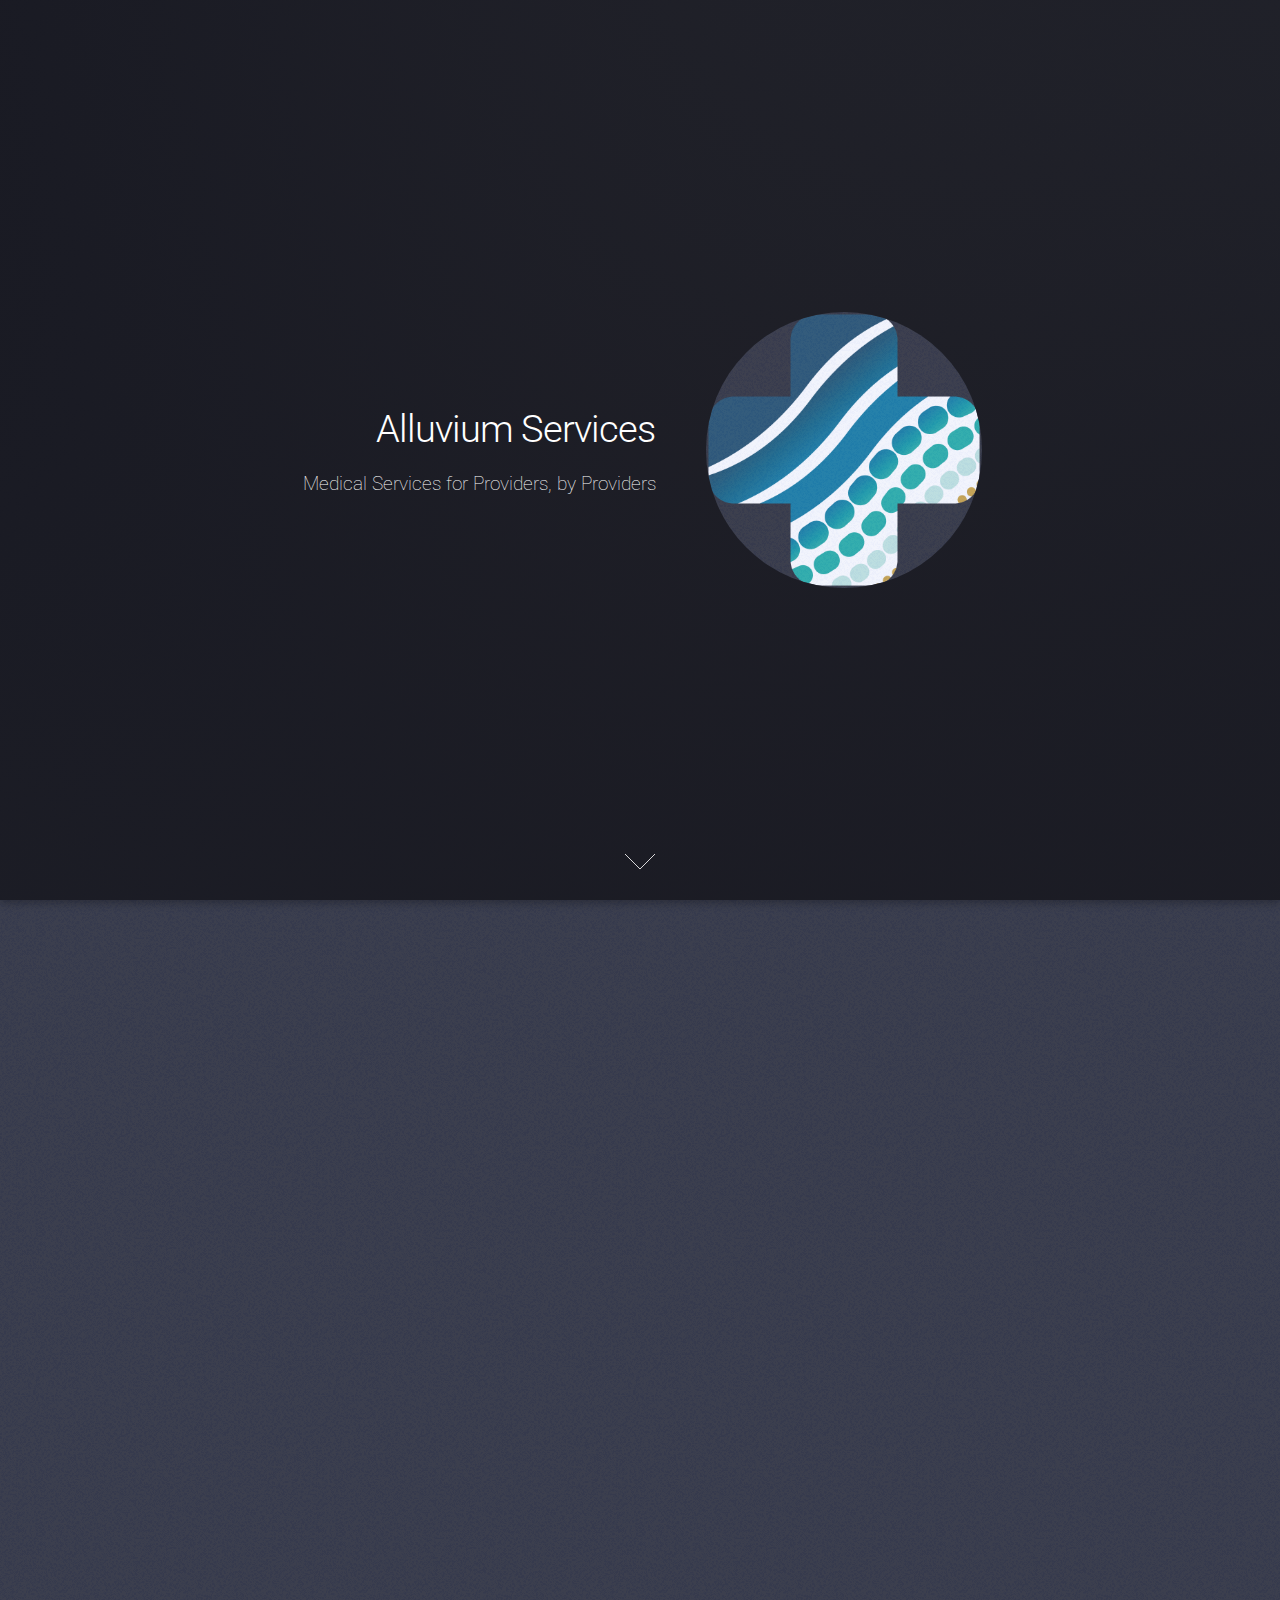
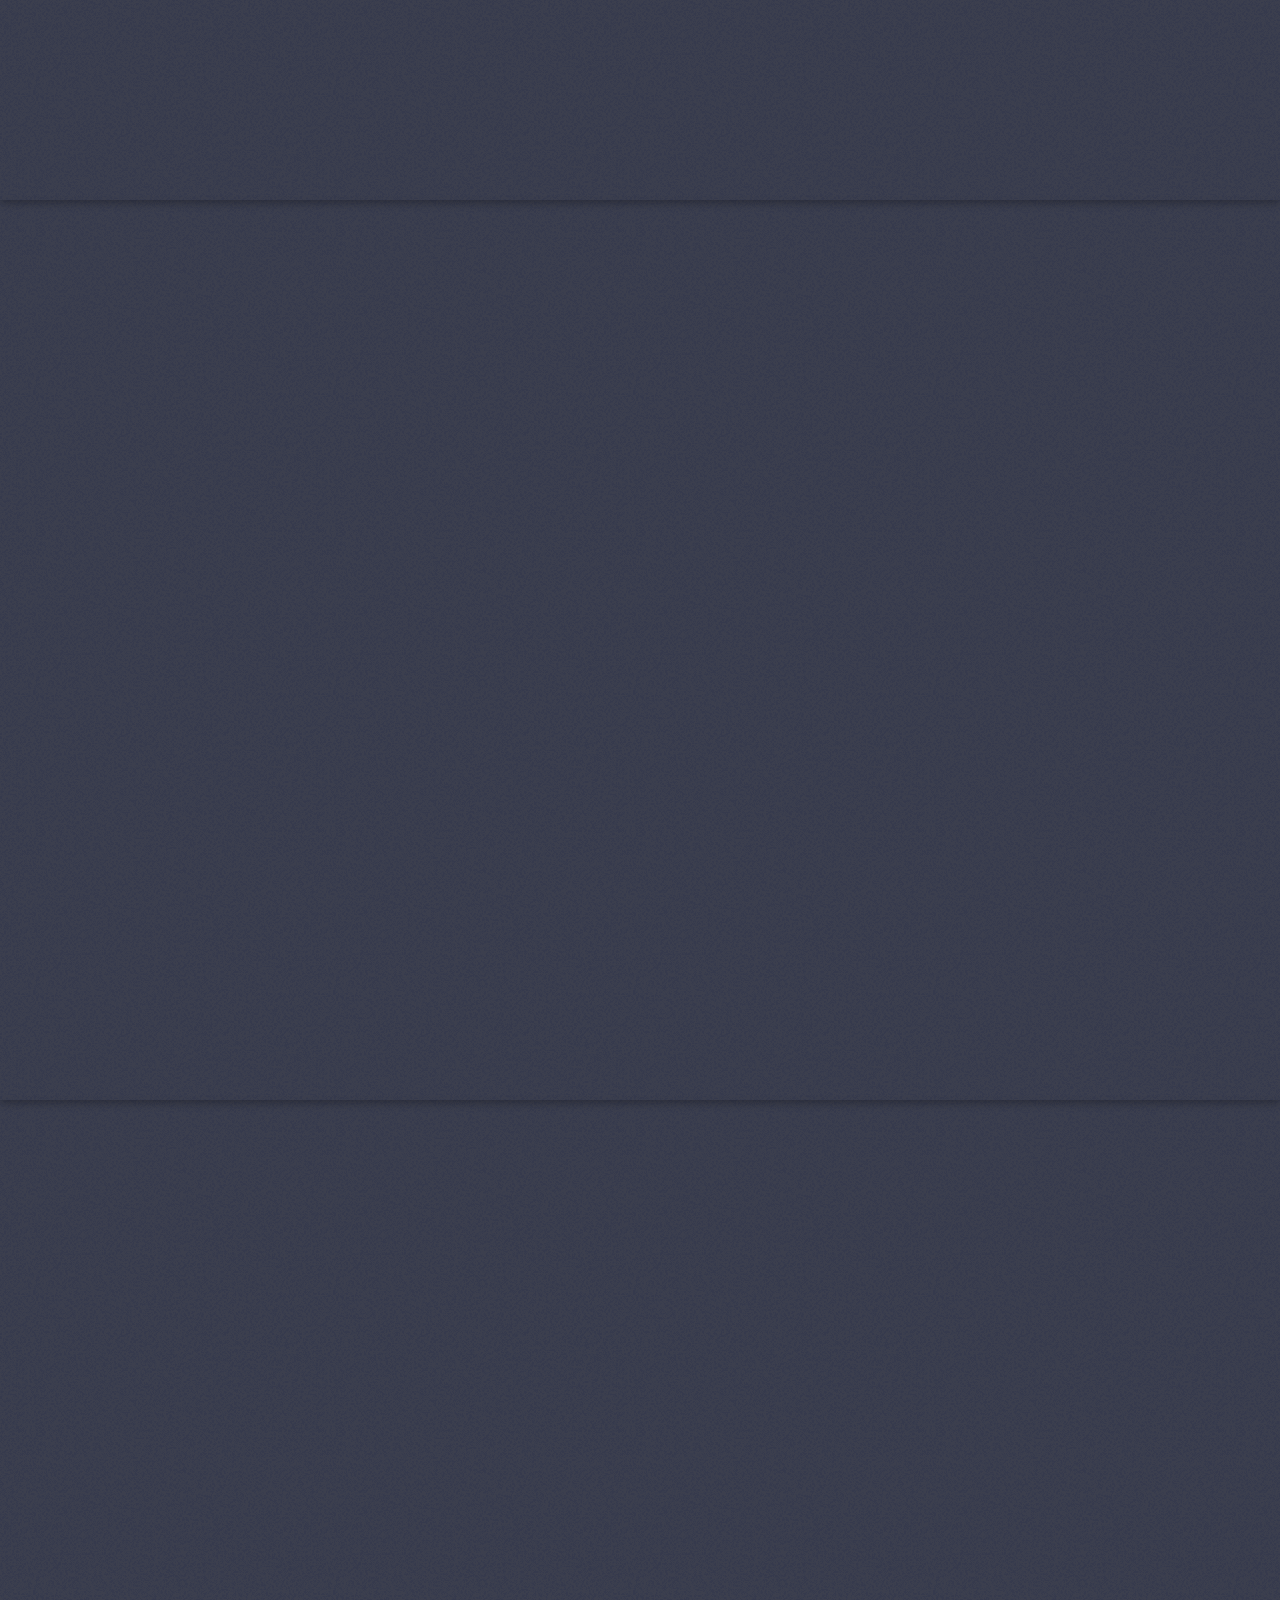
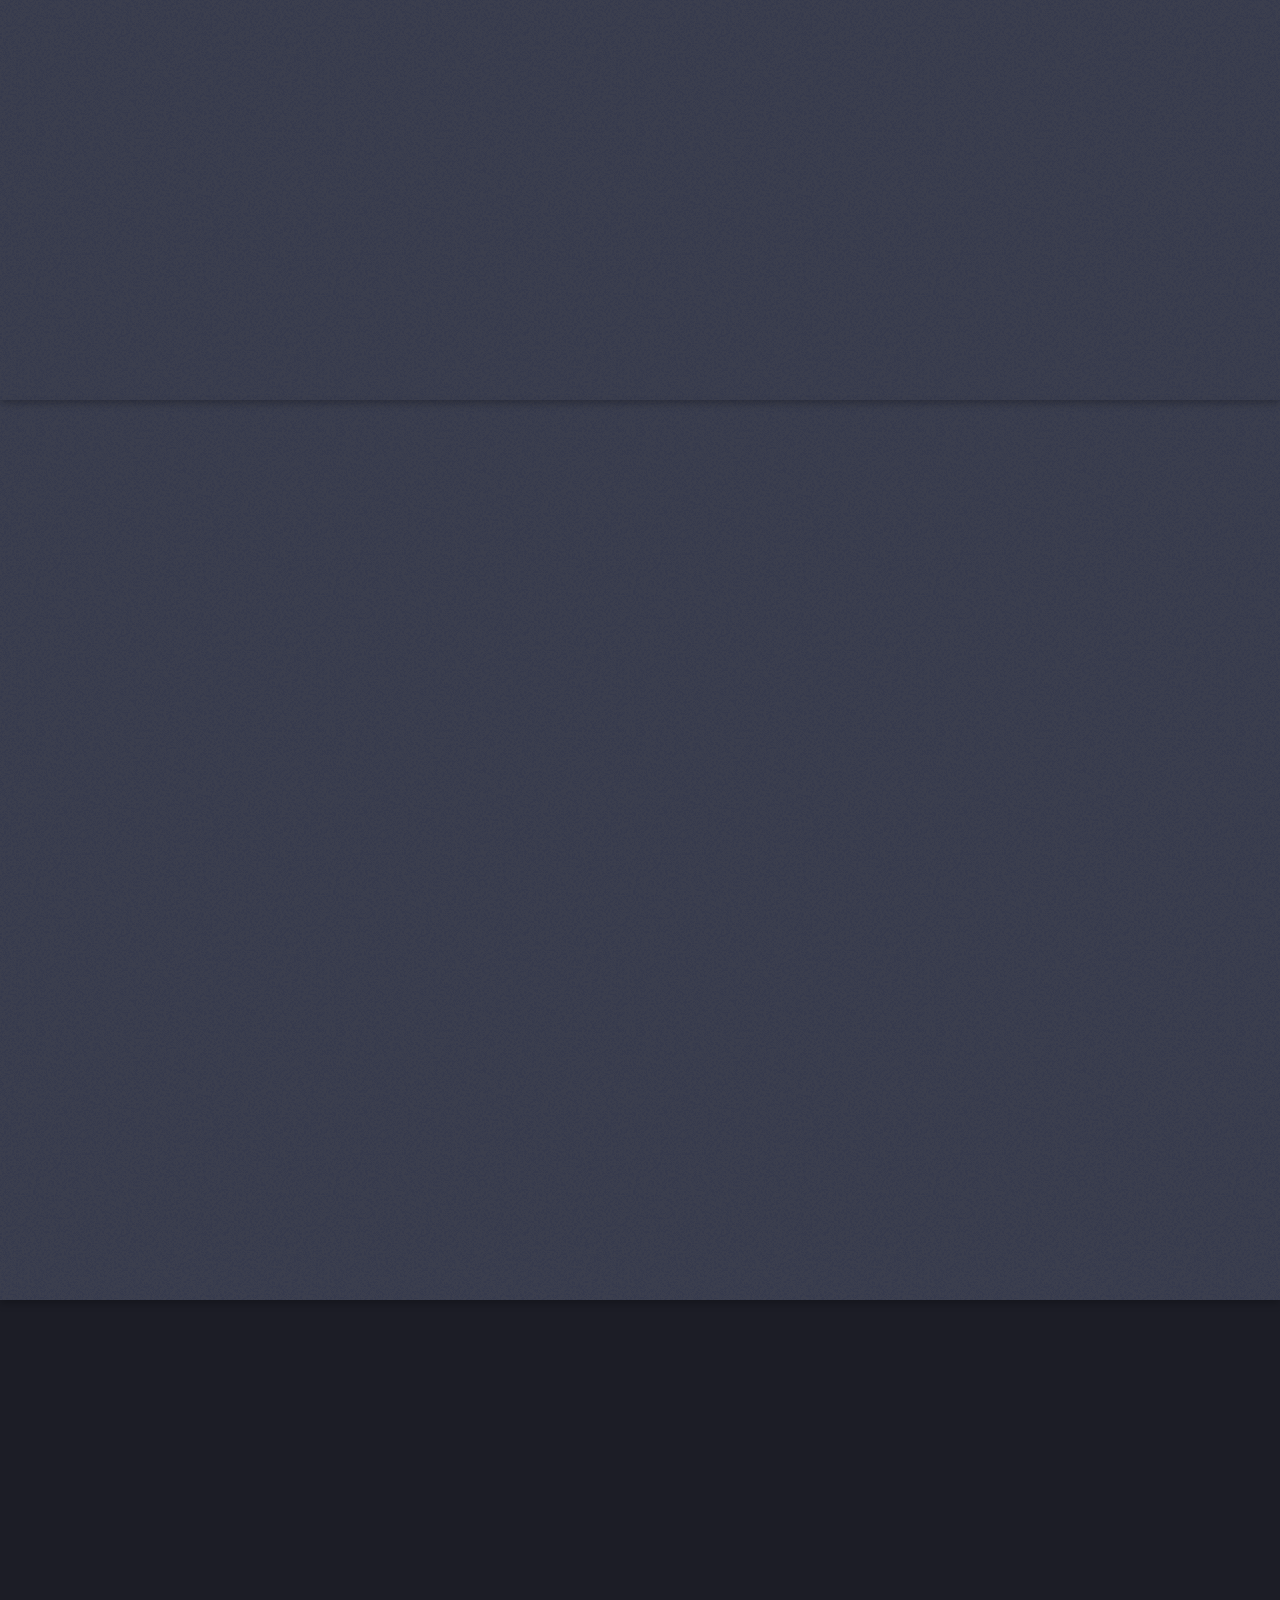
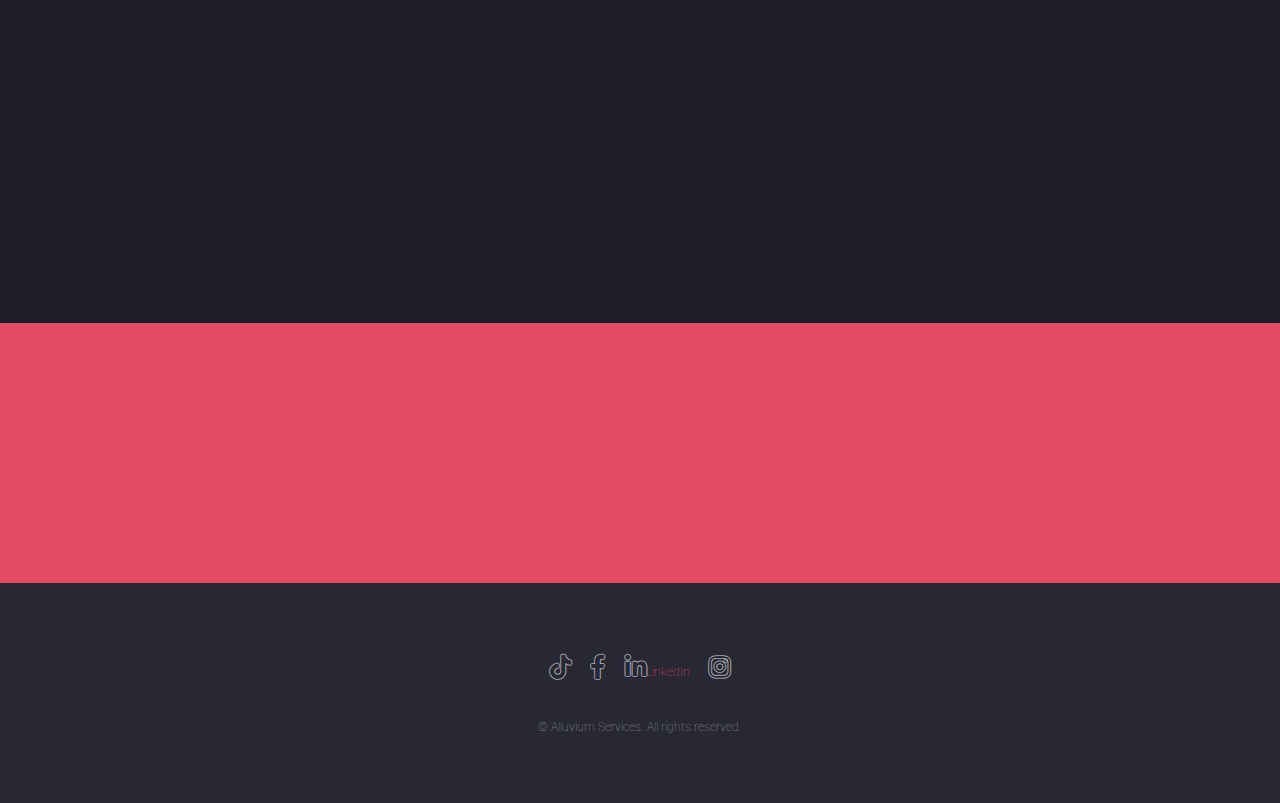
==== commit acce7c21: "Update index.html" ====
--- a/index.html
+++ b/index.html
@@ -227,7 +227,7 @@
 					<ul class="icons">
 						<li><a href="#" class="icon brands alt fa-tiktok"><span class="label">Tiktok</span></a></li>
 						<li><a href="#" class="icon brands alt fa-facebook-f"><span class="label">Facebook</span></a></li>
-						<li><a href="#" class="icon brands alt fa-linkedin-in"><span class="label">LinkedIn</span></a></li>
+						<li><a href="#" class="icon brands alt fa-linkedin-in"><span class="https://www.instagram.com/alluviumservices/">LinkedIn</span></a></li>
 						<li><a href="#" class="icon brands alt fa-instagram"><span class="label">Instagram</span></a></li>
 						<!-- <li><a href="#" class="icon brands alt fa-github"><span class="label">GitHub</span></a></li>
 						<li><a href="#" class="icon solid alt fa-envelope"><span class="label">Email</span></a></li> -->
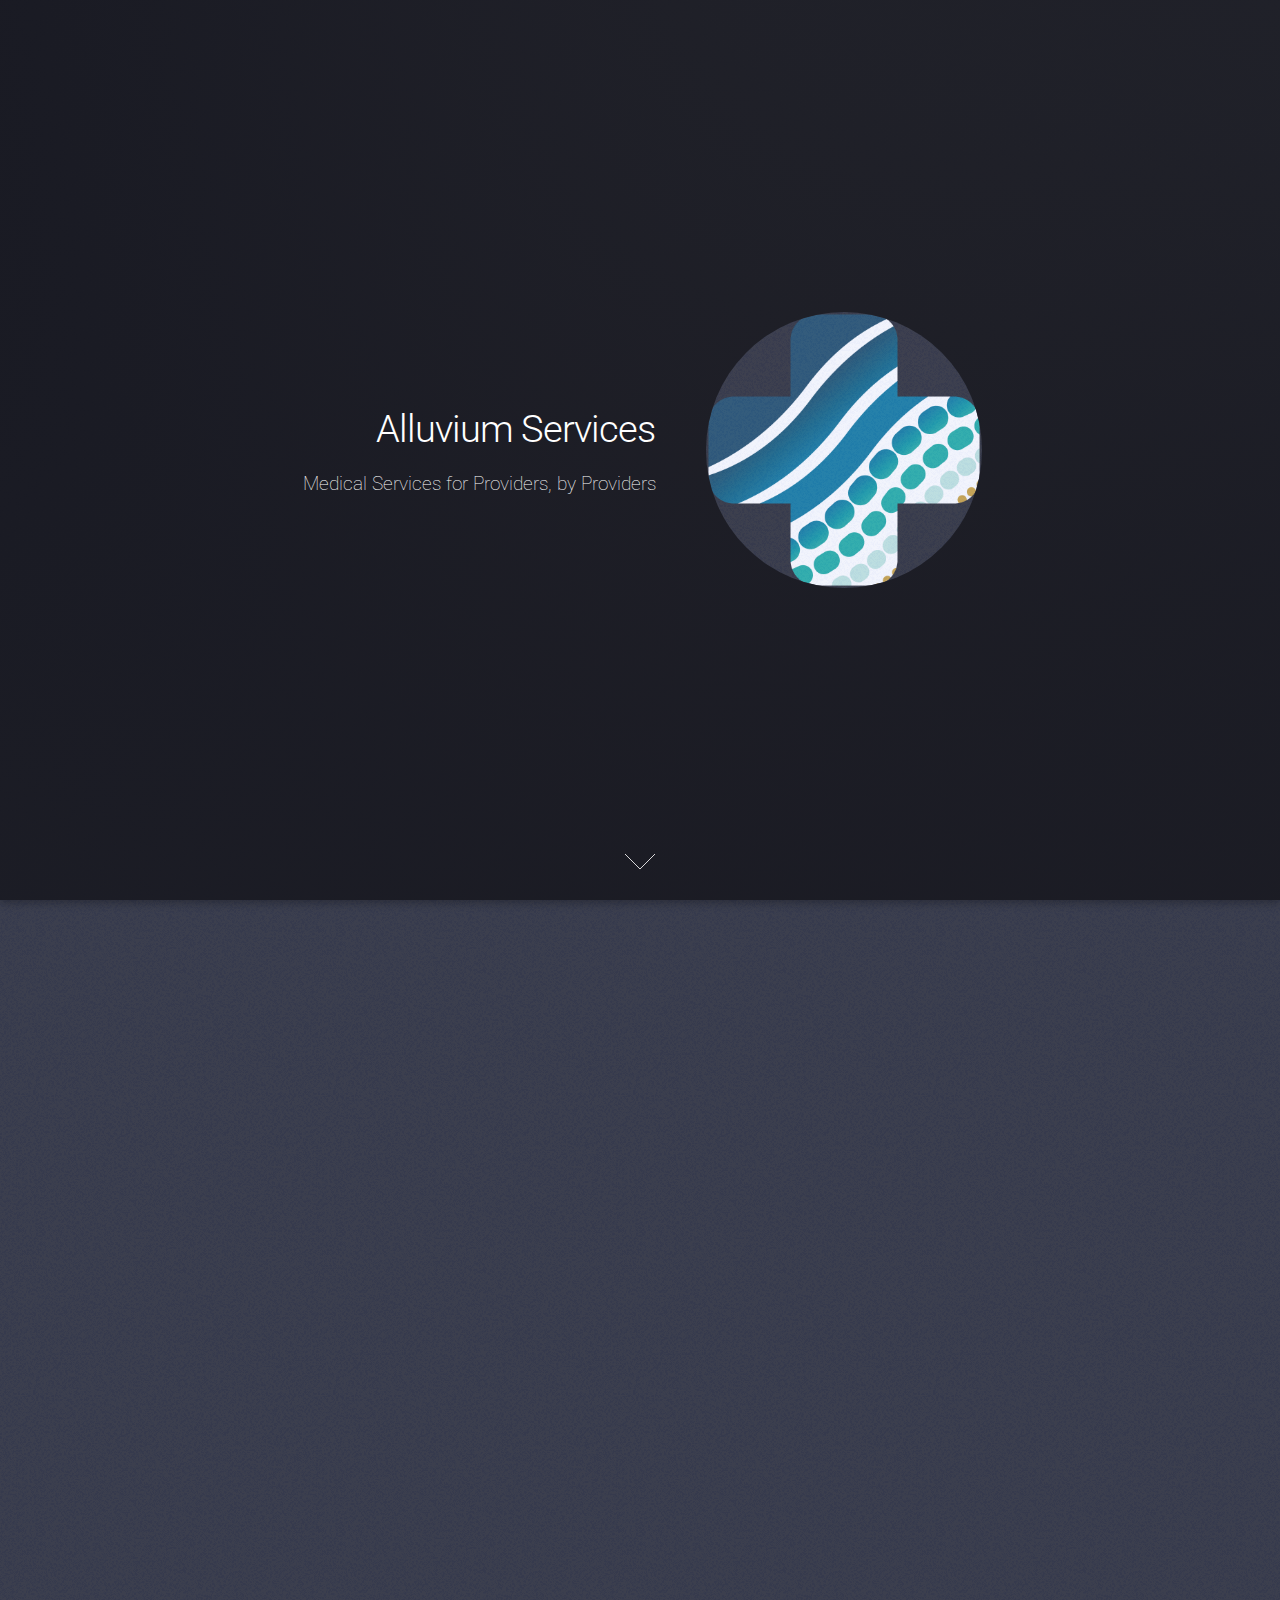
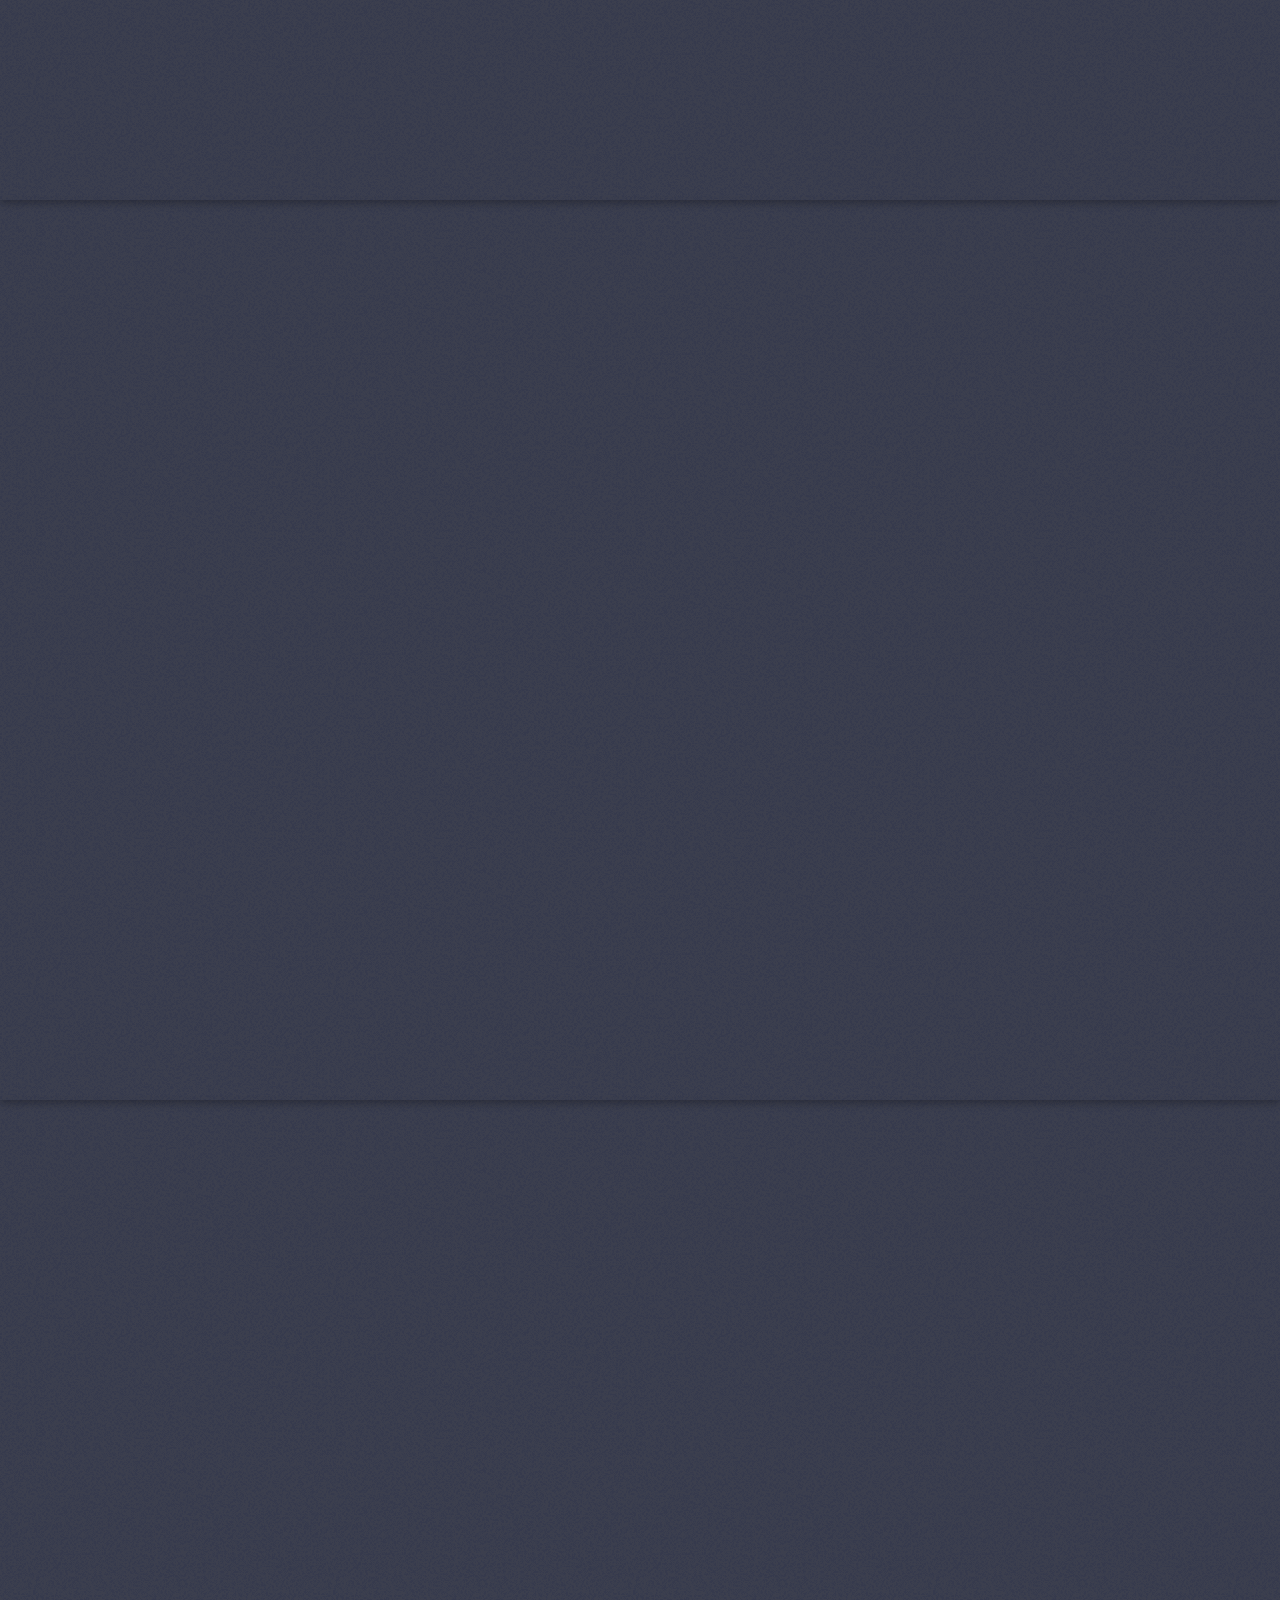
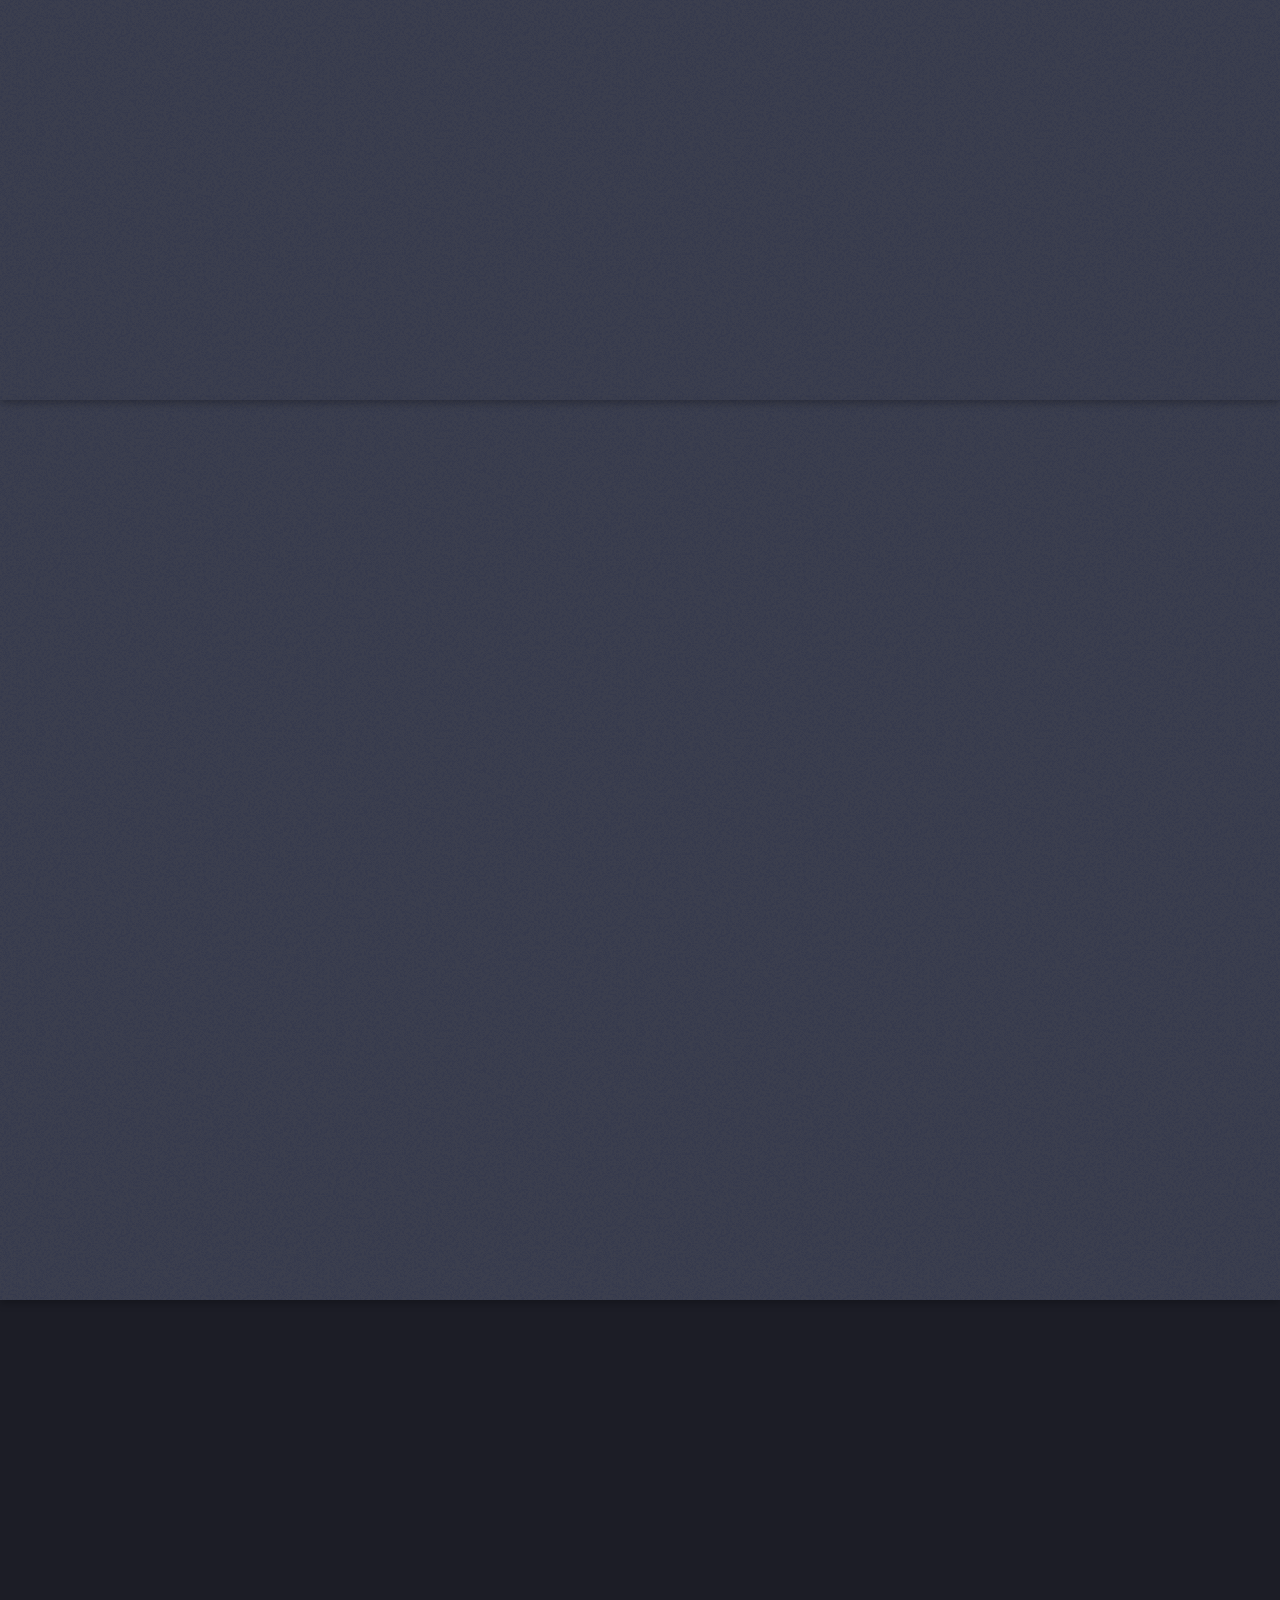
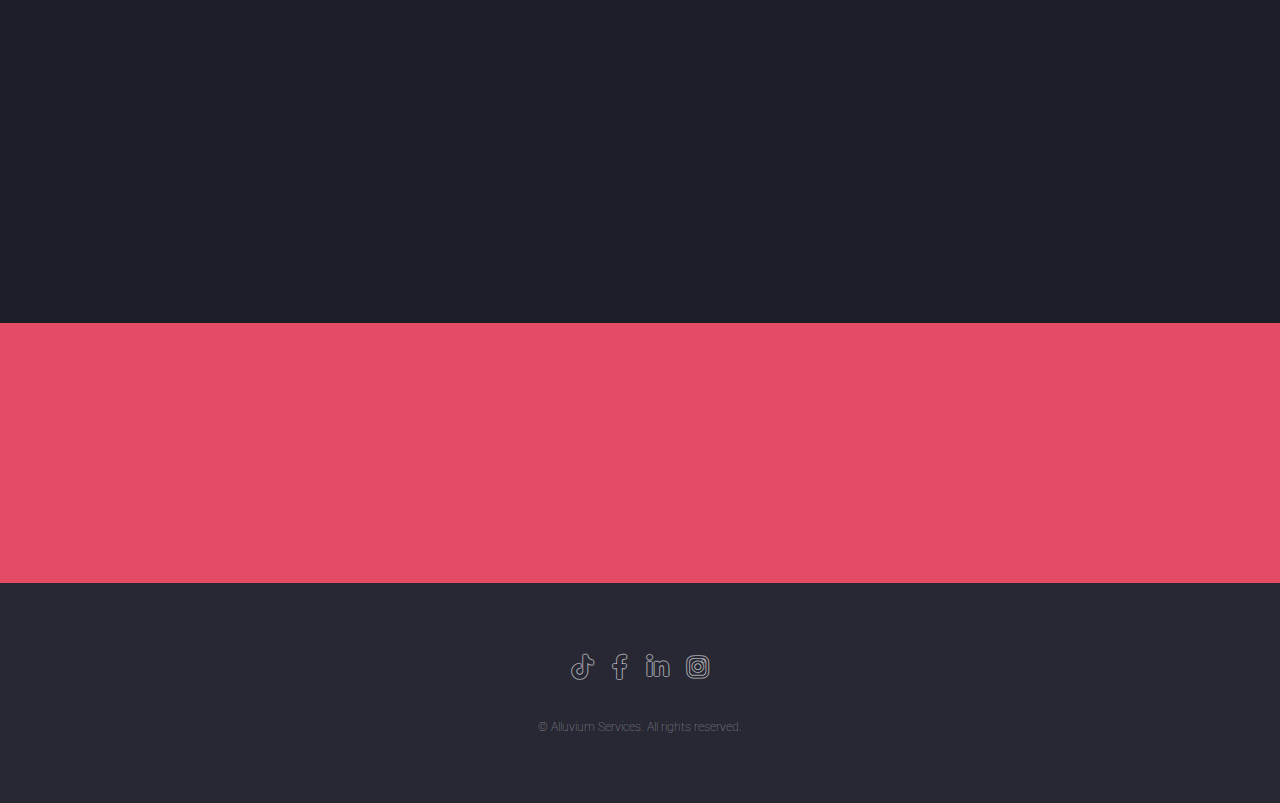
==== commit b1287796: "Update index.html" ====
--- a/index.html
+++ b/index.html
@@ -227,7 +227,7 @@
 					<ul class="icons">
 						<li><a href="#" class="icon brands alt fa-tiktok"><span class="label">Tiktok</span></a></li>
 						<li><a href="#" class="icon brands alt fa-facebook-f"><span class="label">Facebook</span></a></li>
-						<li><a href="#" class="icon brands alt fa-linkedin-in"><span class="https://www.instagram.com/alluviumservices/">LinkedIn</span></a></li>
+						<li><a href="#" class="icon brands alt fa-linkedin-in"><span class="label">LinkedIn</span></a></li>
 						<li><a href="#" class="icon brands alt fa-instagram"><span class="label">Instagram</span></a></li>
 						<!-- <li><a href="#" class="icon brands alt fa-github"><span class="label">GitHub</span></a></li>
 						<li><a href="#" class="icon solid alt fa-envelope"><span class="label">Email</span></a></li> -->
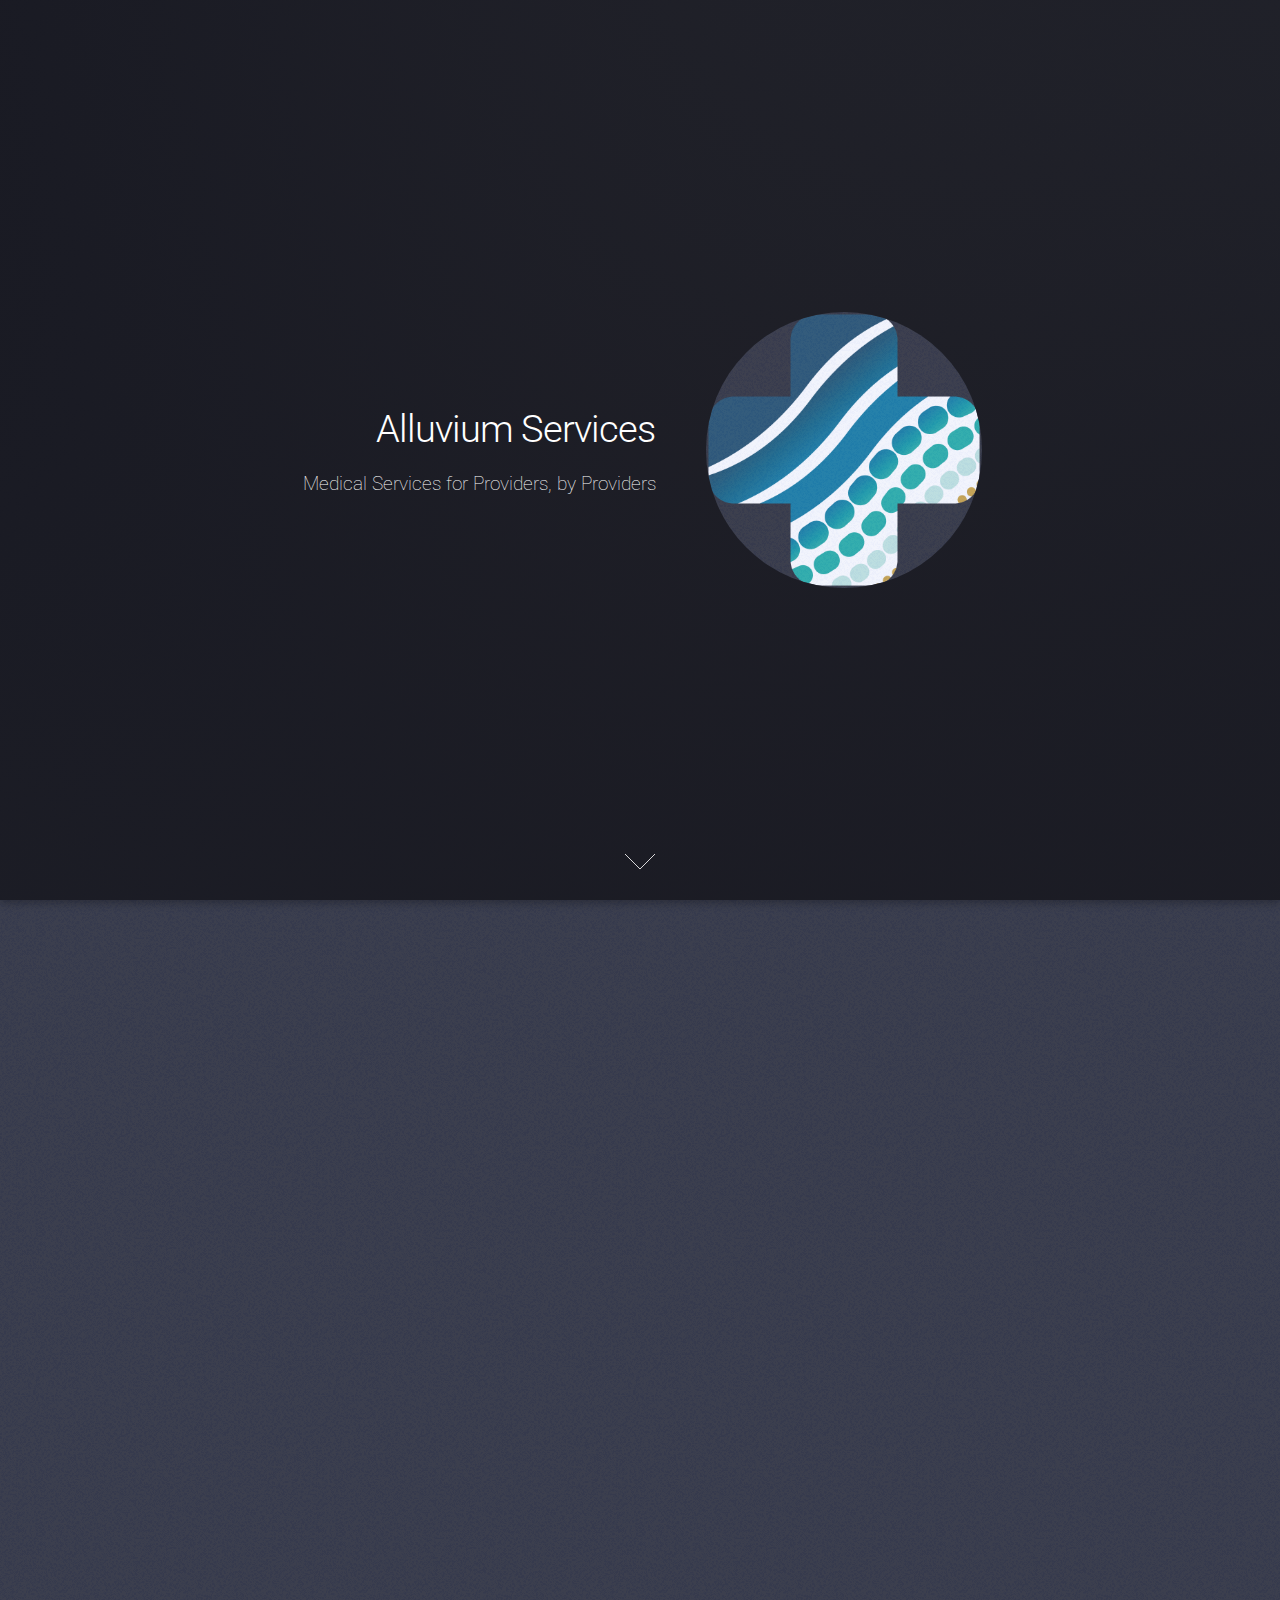
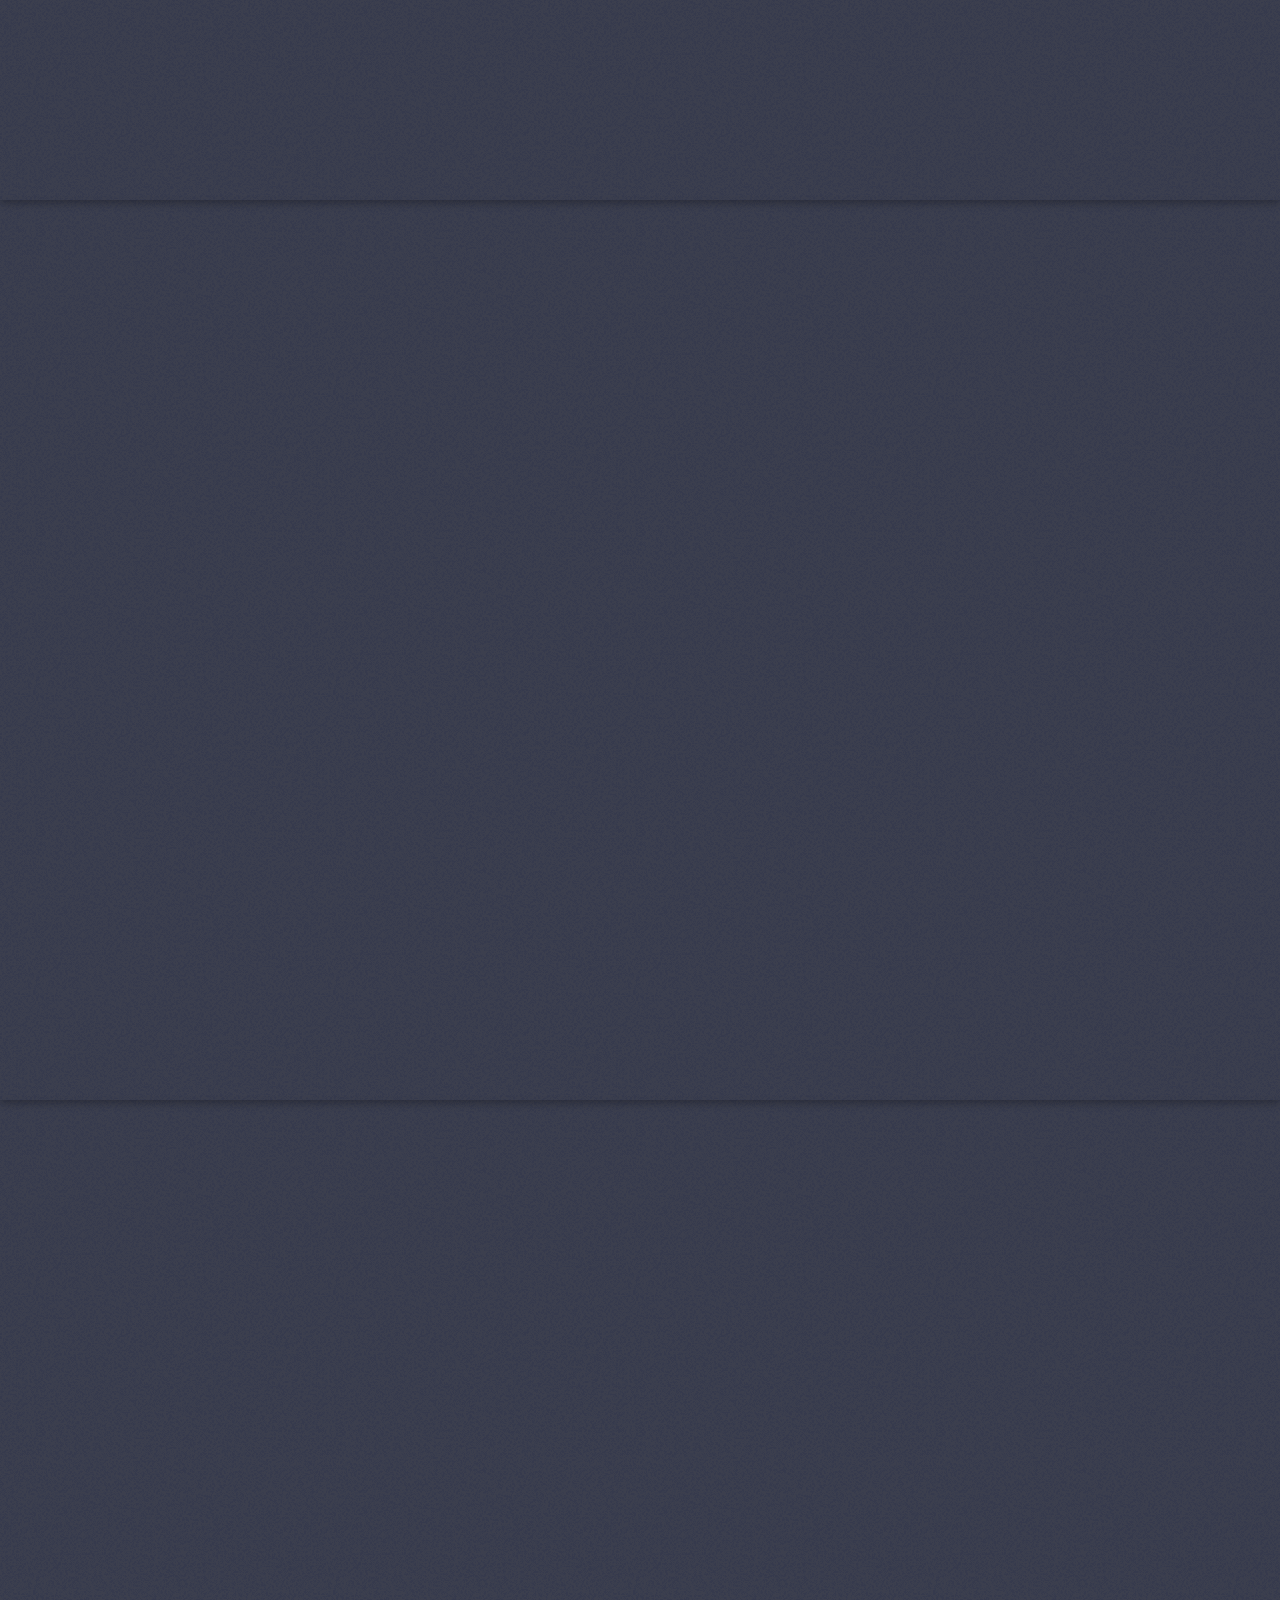
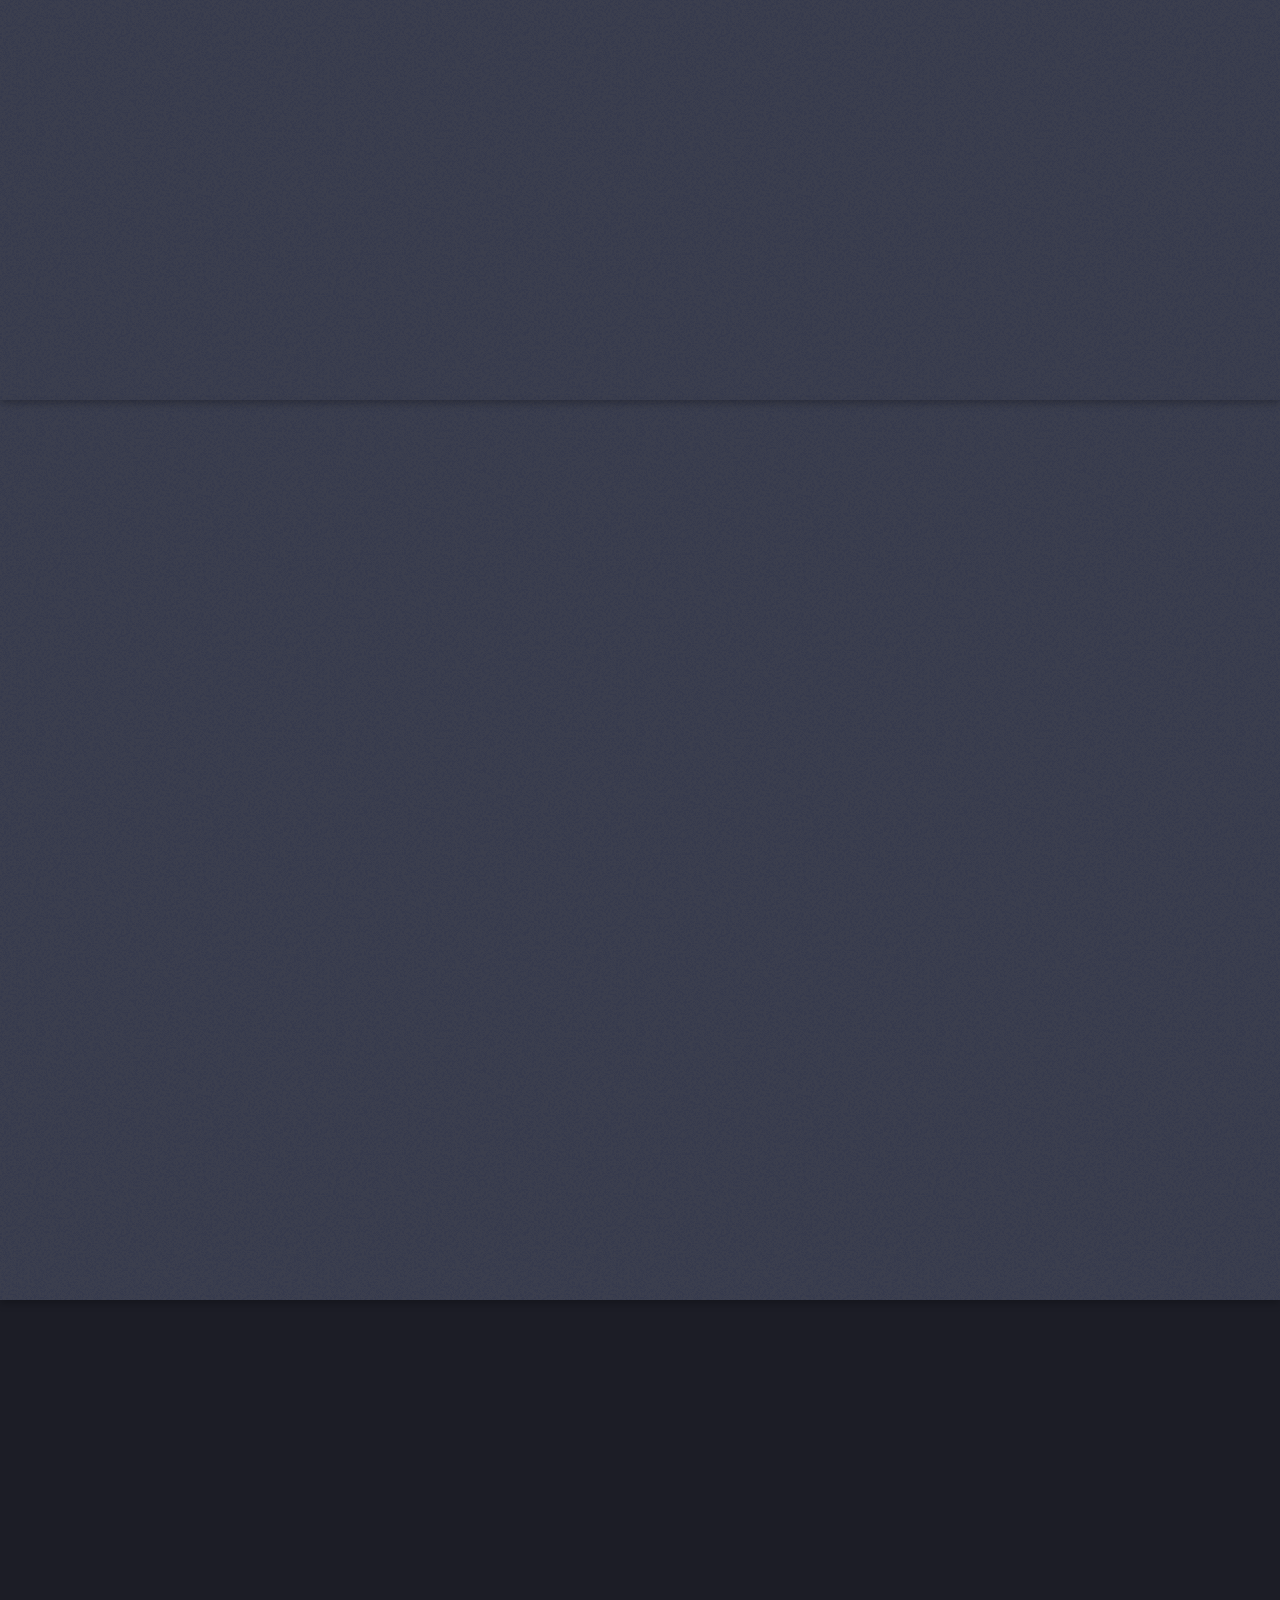
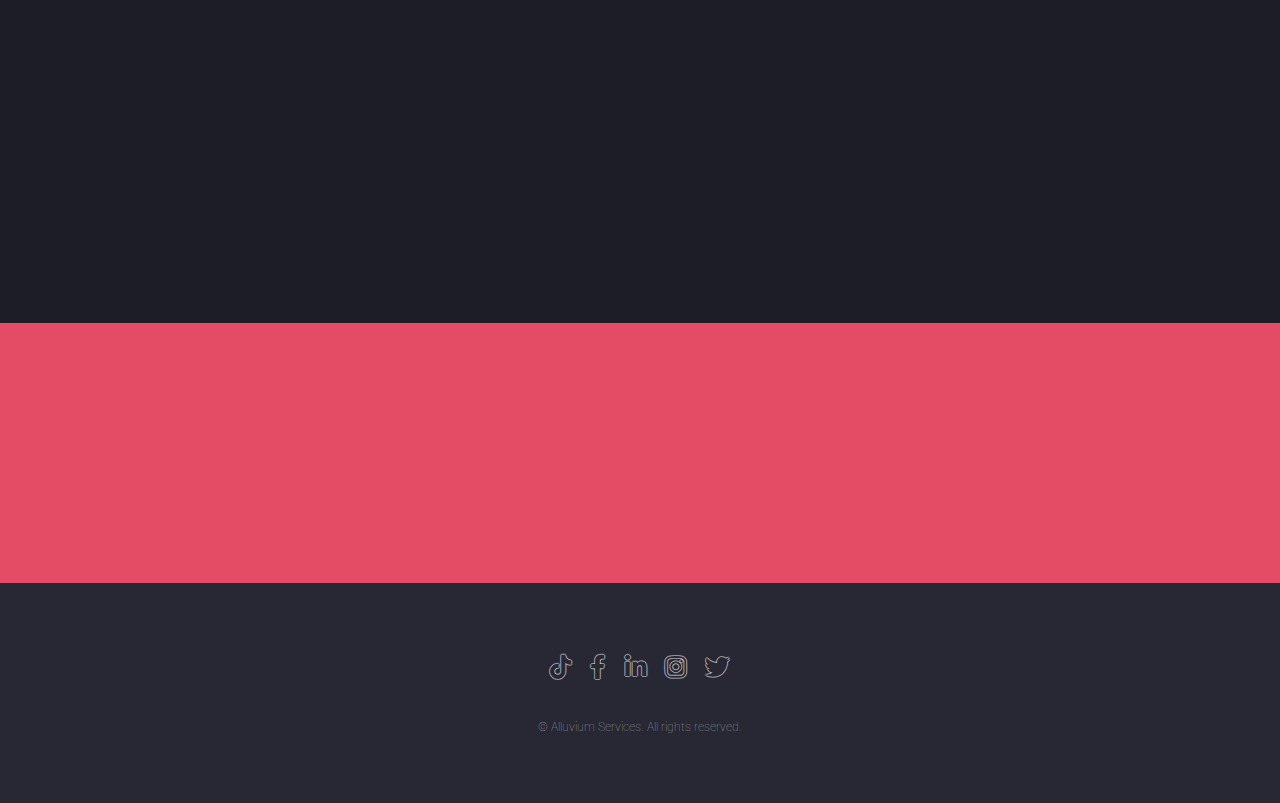
==== commit a0cf3714: "Update index.html" ====
--- a/index.html
+++ b/index.html
@@ -225,10 +225,11 @@
 			<!-- Footer -->
 				<footer id="footer">
 					<ul class="icons">
-						<li><a href="#" class="icon brands alt fa-tiktok"><span class="label">Tiktok</span></a></li>
-						<li><a href="#" class="icon brands alt fa-facebook-f"><span class="label">Facebook</span></a></li>
-						<li><a href="#" class="icon brands alt fa-linkedin-in"><span class="label">LinkedIn</span></a></li>
-						<li><a href="#" class="icon brands alt fa-instagram"><span class="label">Instagram</span></a></li>
+						<li><a href="https://www.tiktok.com/@alluviumservices" class="icon brands alt fa-tiktok"><span class="label">Tiktok</span></a></li>
+						<li><a href="https://www.facebook.com/alluviumservices" class="icon brands alt fa-facebook-f"><span class="label">Facebook</span></a></li>
+						<li><a href="https://www.linkedin.com/company/alluviumservicesllp" class="icon brands alt fa-linkedin-in"><span class="label">LinkedIn</span></a></li>
+						<li><a href="https://www.instagram.com/alluviumservices/" class="icon brands alt fa-instagram"><span class="label">Instagram</span></a></li>
+						<li><a href="https://twitter.com/alluviumsrvcs" class="icon brands alt fa-twitter"><span class="label">Twitter</span></a></li>
 						<!-- <li><a href="#" class="icon brands alt fa-github"><span class="label">GitHub</span></a></li>
 						<li><a href="#" class="icon solid alt fa-envelope"><span class="label">Email</span></a></li> -->
 					</ul>
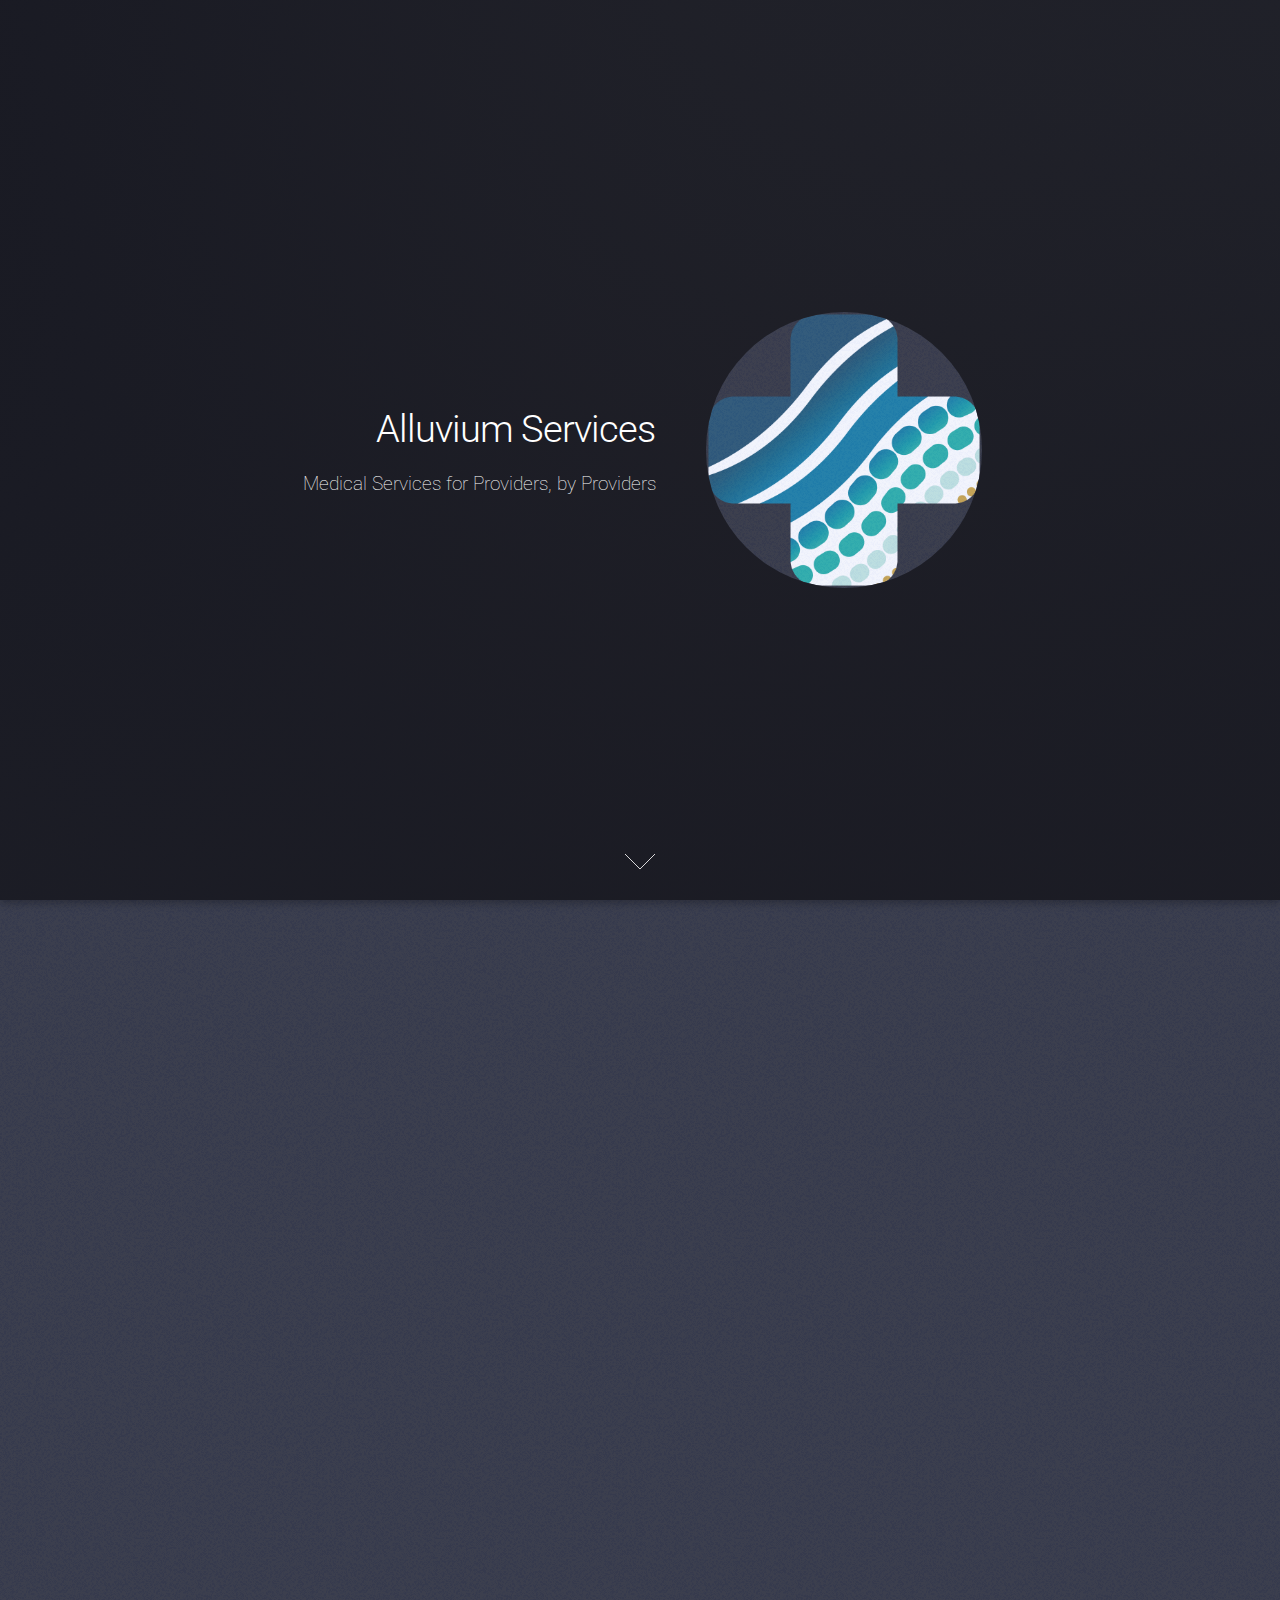
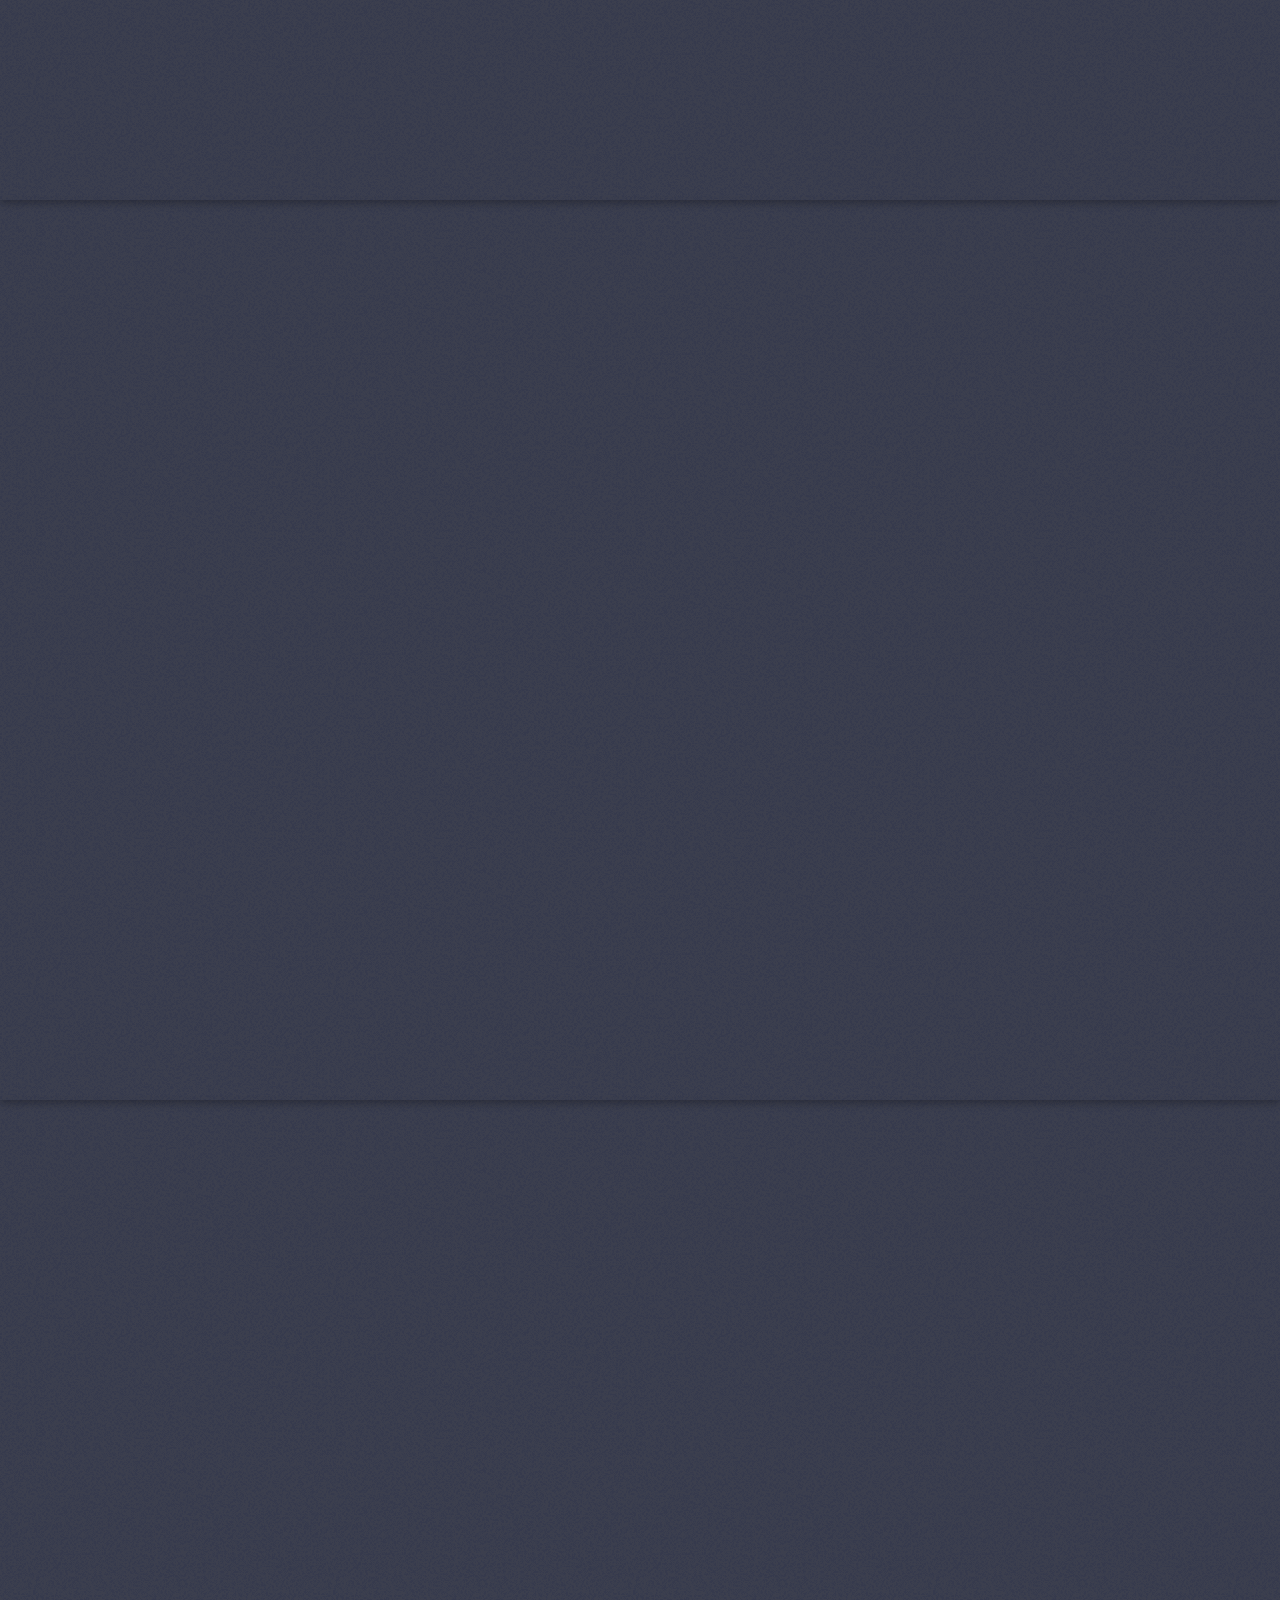
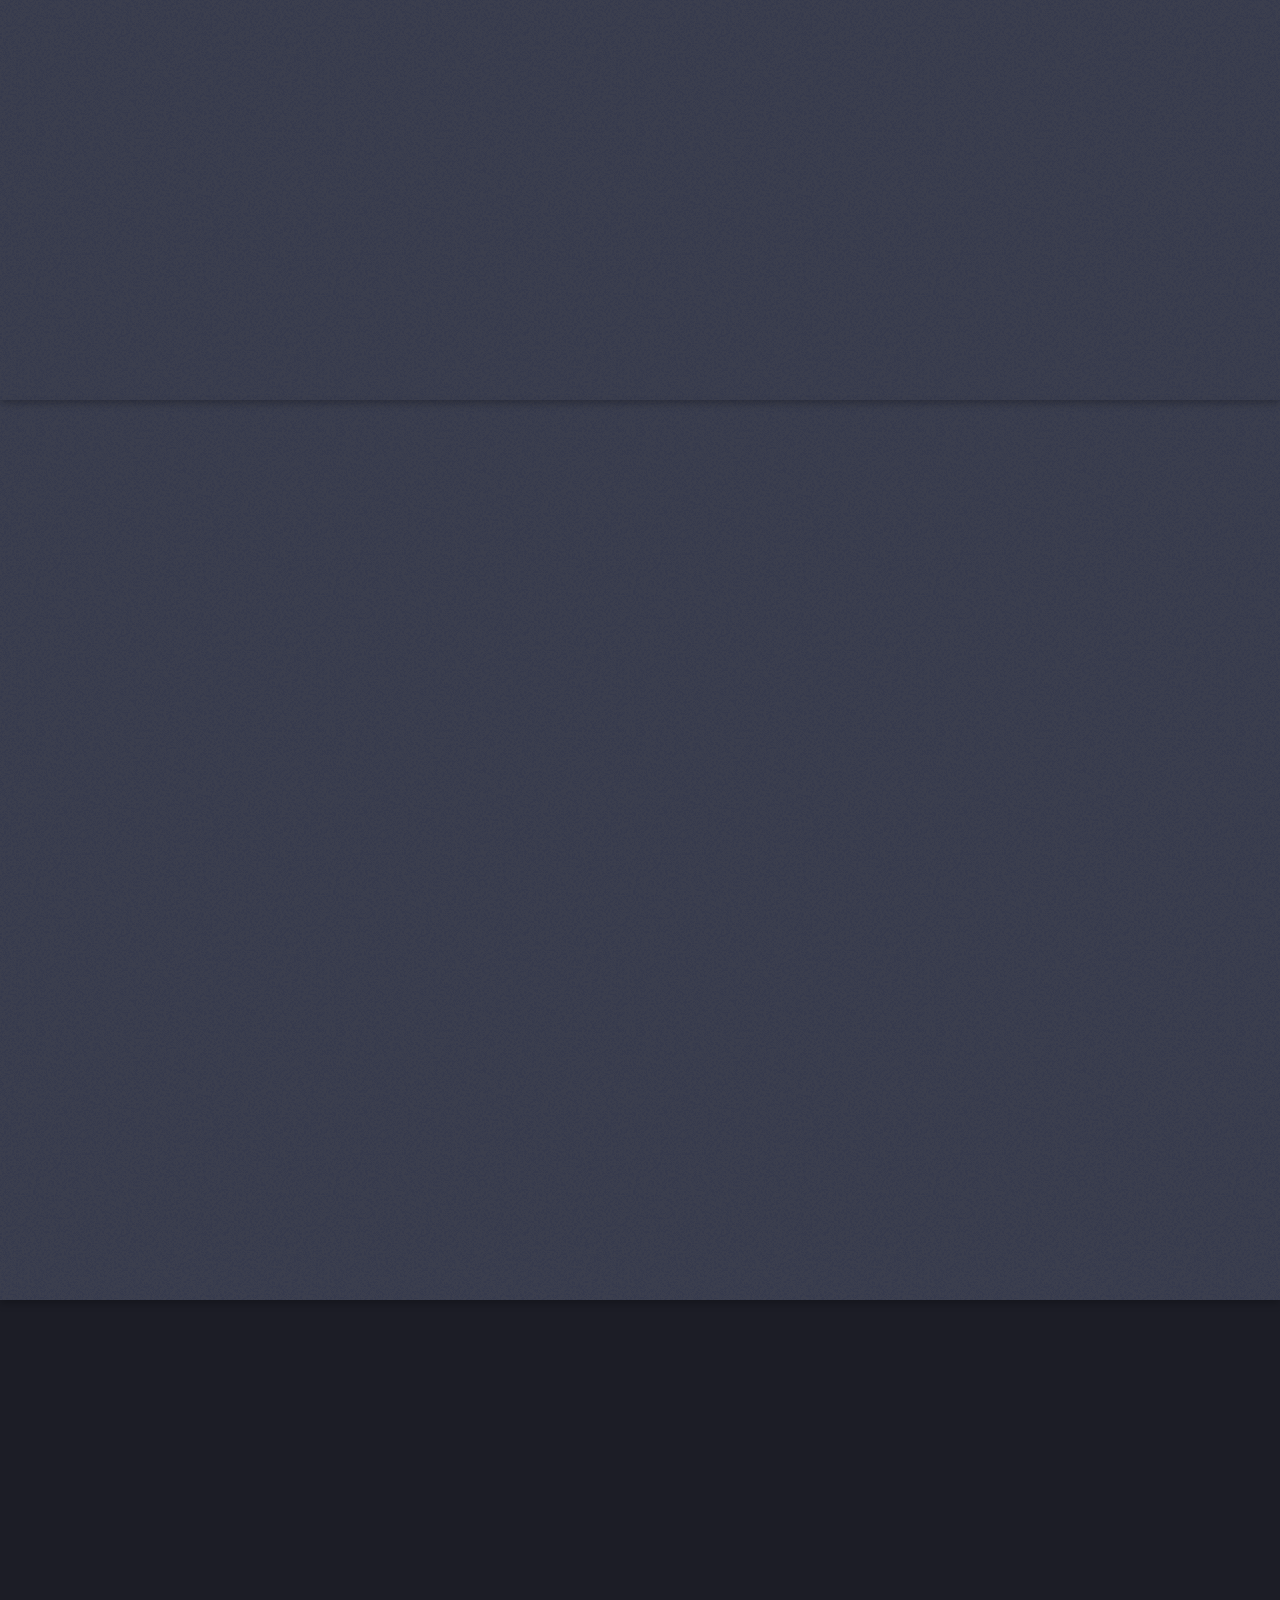
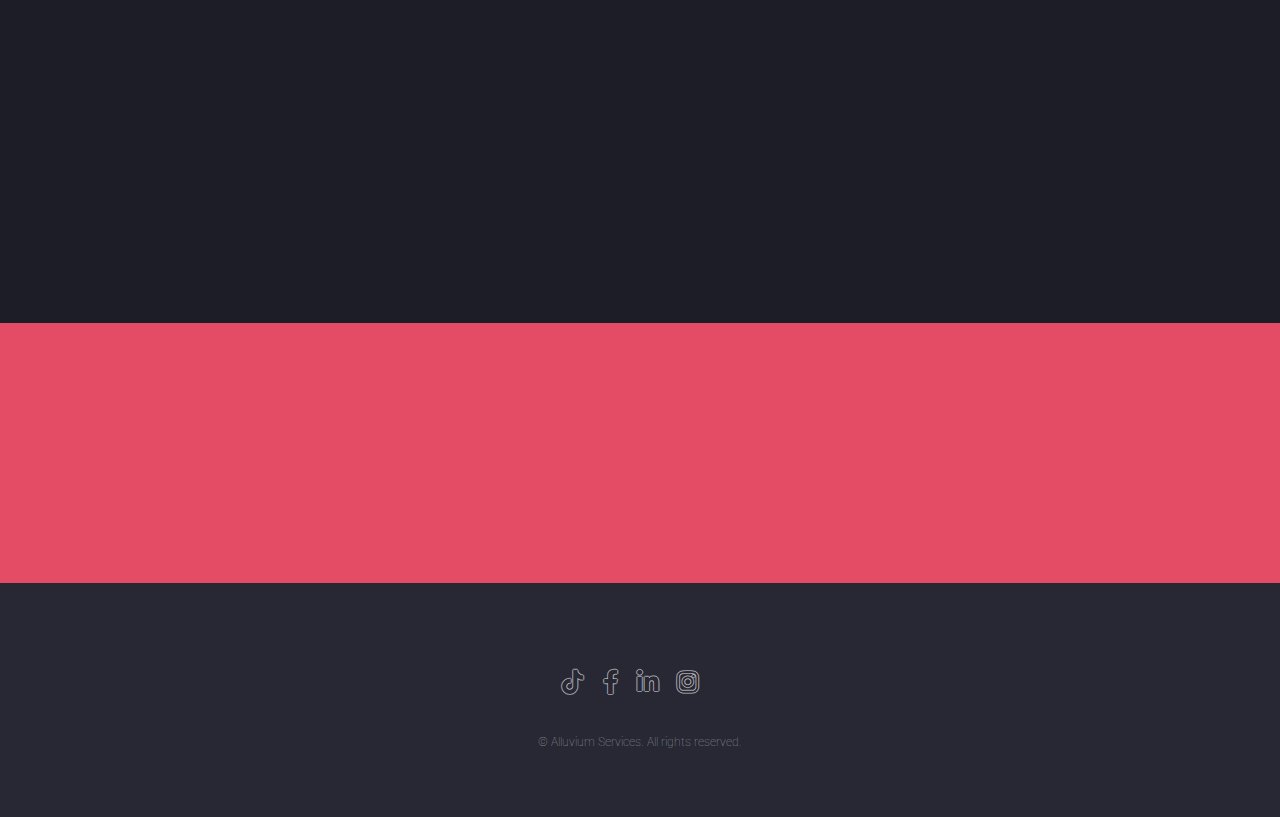
==== commit af62c5b2: "Update index.html" ====
--- a/index.html
+++ b/index.html
@@ -229,7 +229,7 @@
 						<li><a href="https://www.facebook.com/alluviumservices" class="icon brands alt fa-facebook-f"><span class="label">Facebook</span></a></li>
 						<li><a href="https://www.linkedin.com/company/alluviumservicesllp" class="icon brands alt fa-linkedin-in"><span class="label">LinkedIn</span></a></li>
 						<li><a href="https://www.instagram.com/alluviumservices/" class="icon brands alt fa-instagram"><span class="label">Instagram</span></a></li>
-						<li><a href="https://twitter.com/alluviumsrvcs" class="icon brands alt fa-twitter"><span class="label">Twitter</span></a></li>
+						<li><a href="https://twitter.com/alluviumsrvcs" class="icon brands alt fa-x"><span class="label">X</span></a></li>
 						<!-- <li><a href="#" class="icon brands alt fa-github"><span class="label">GitHub</span></a></li>
 						<li><a href="#" class="icon solid alt fa-envelope"><span class="label">Email</span></a></li> -->
 					</ul>
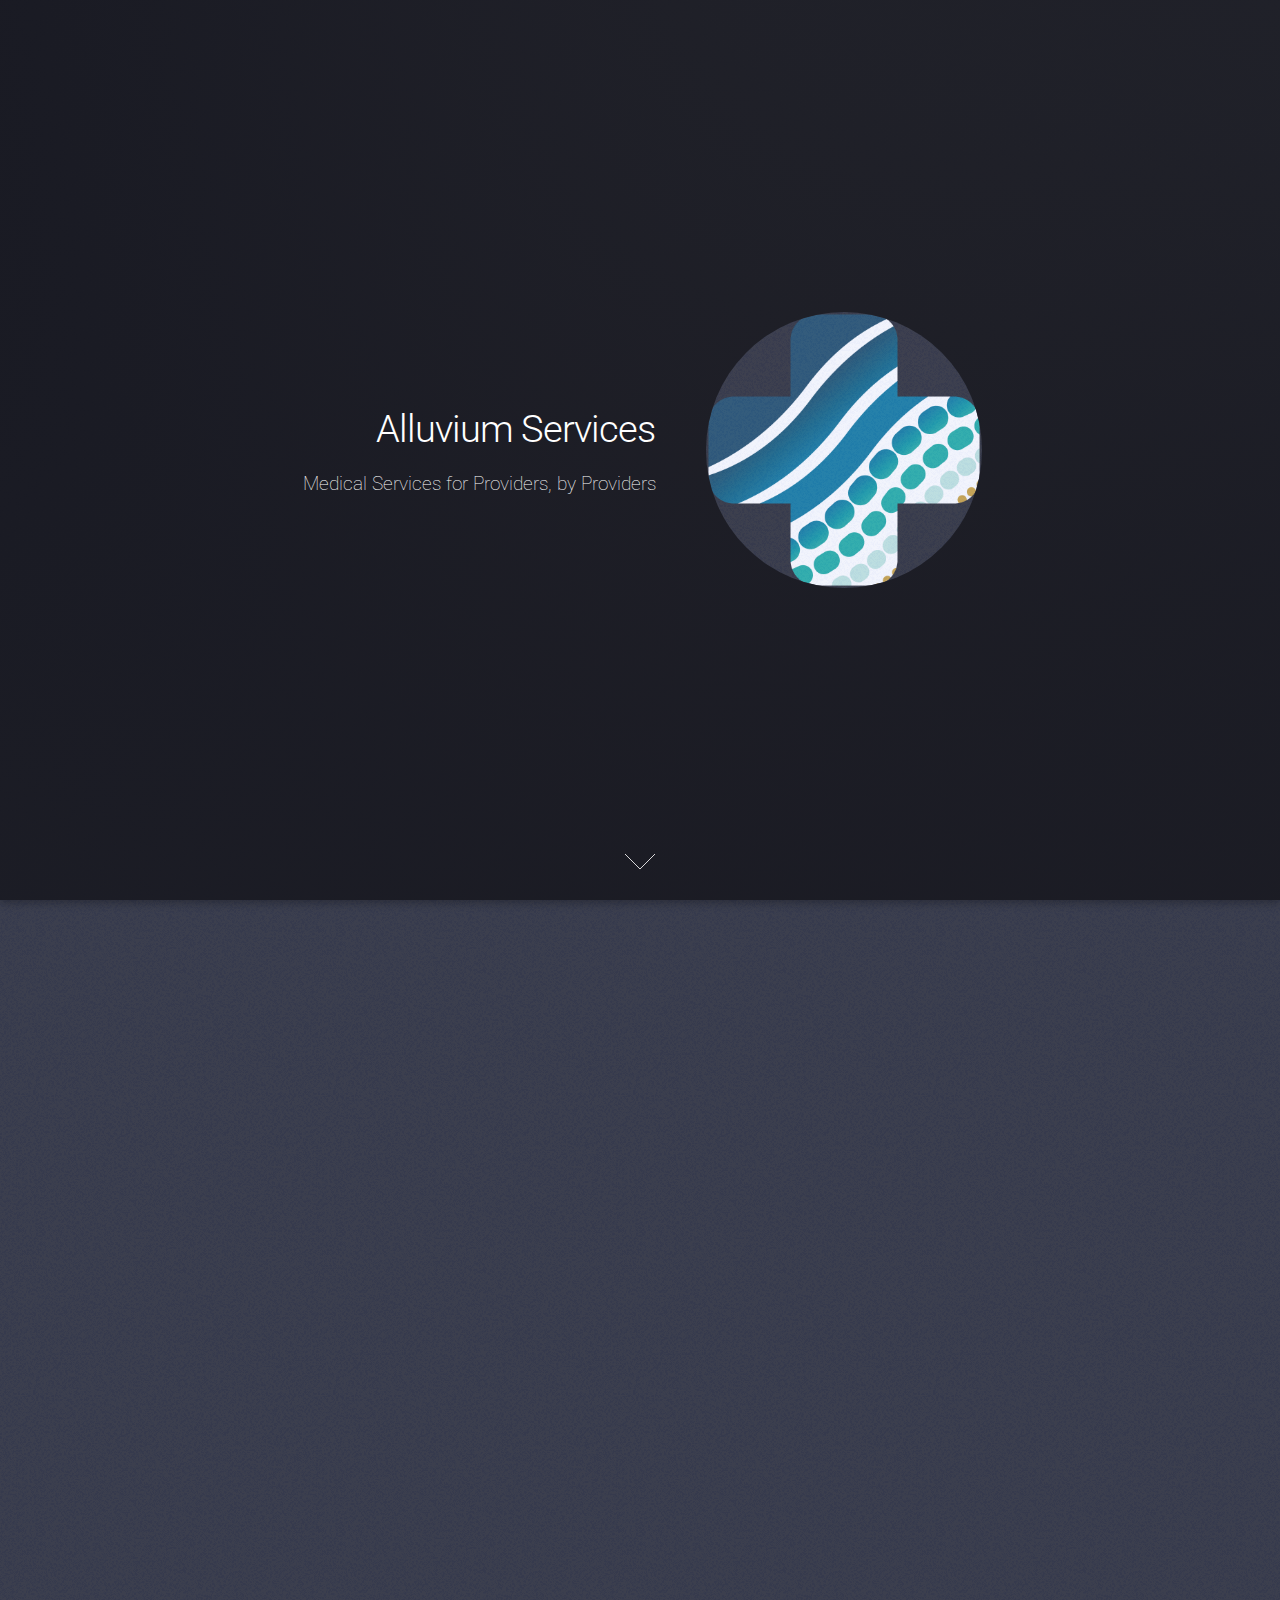
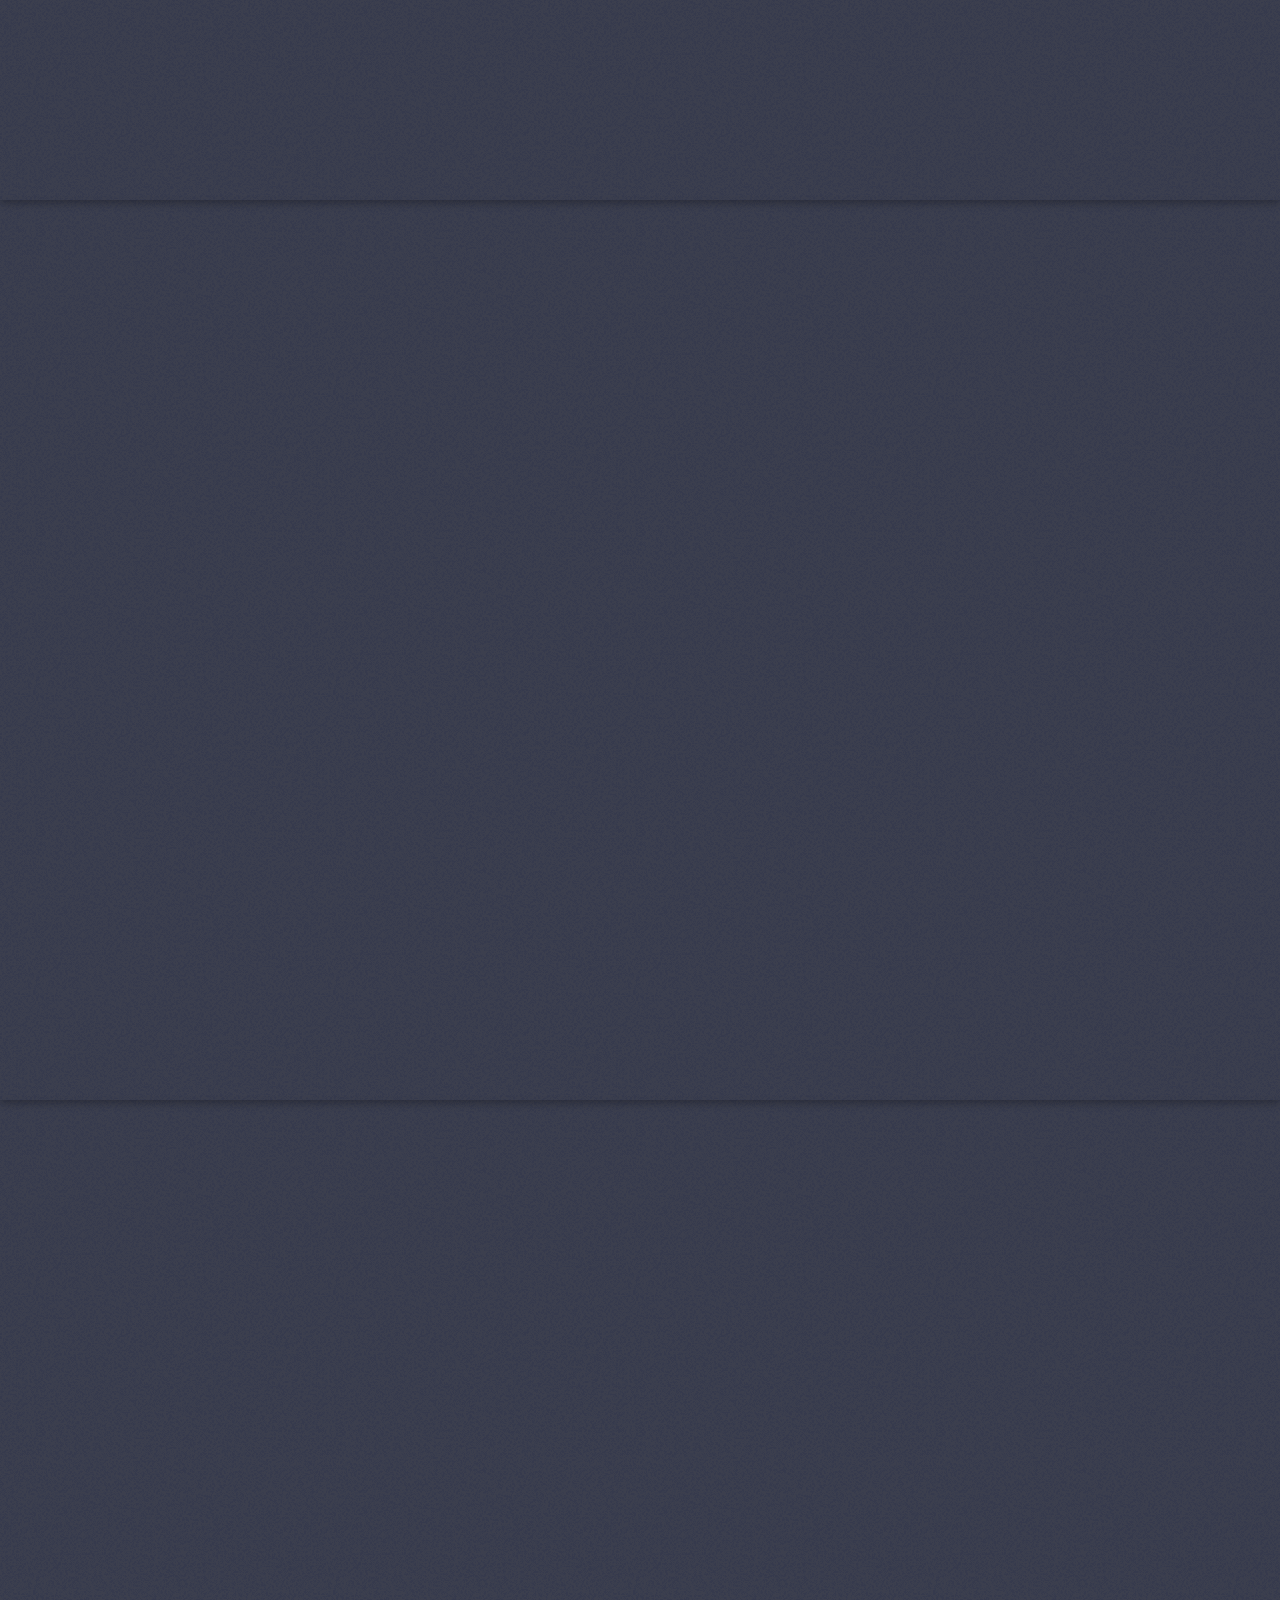
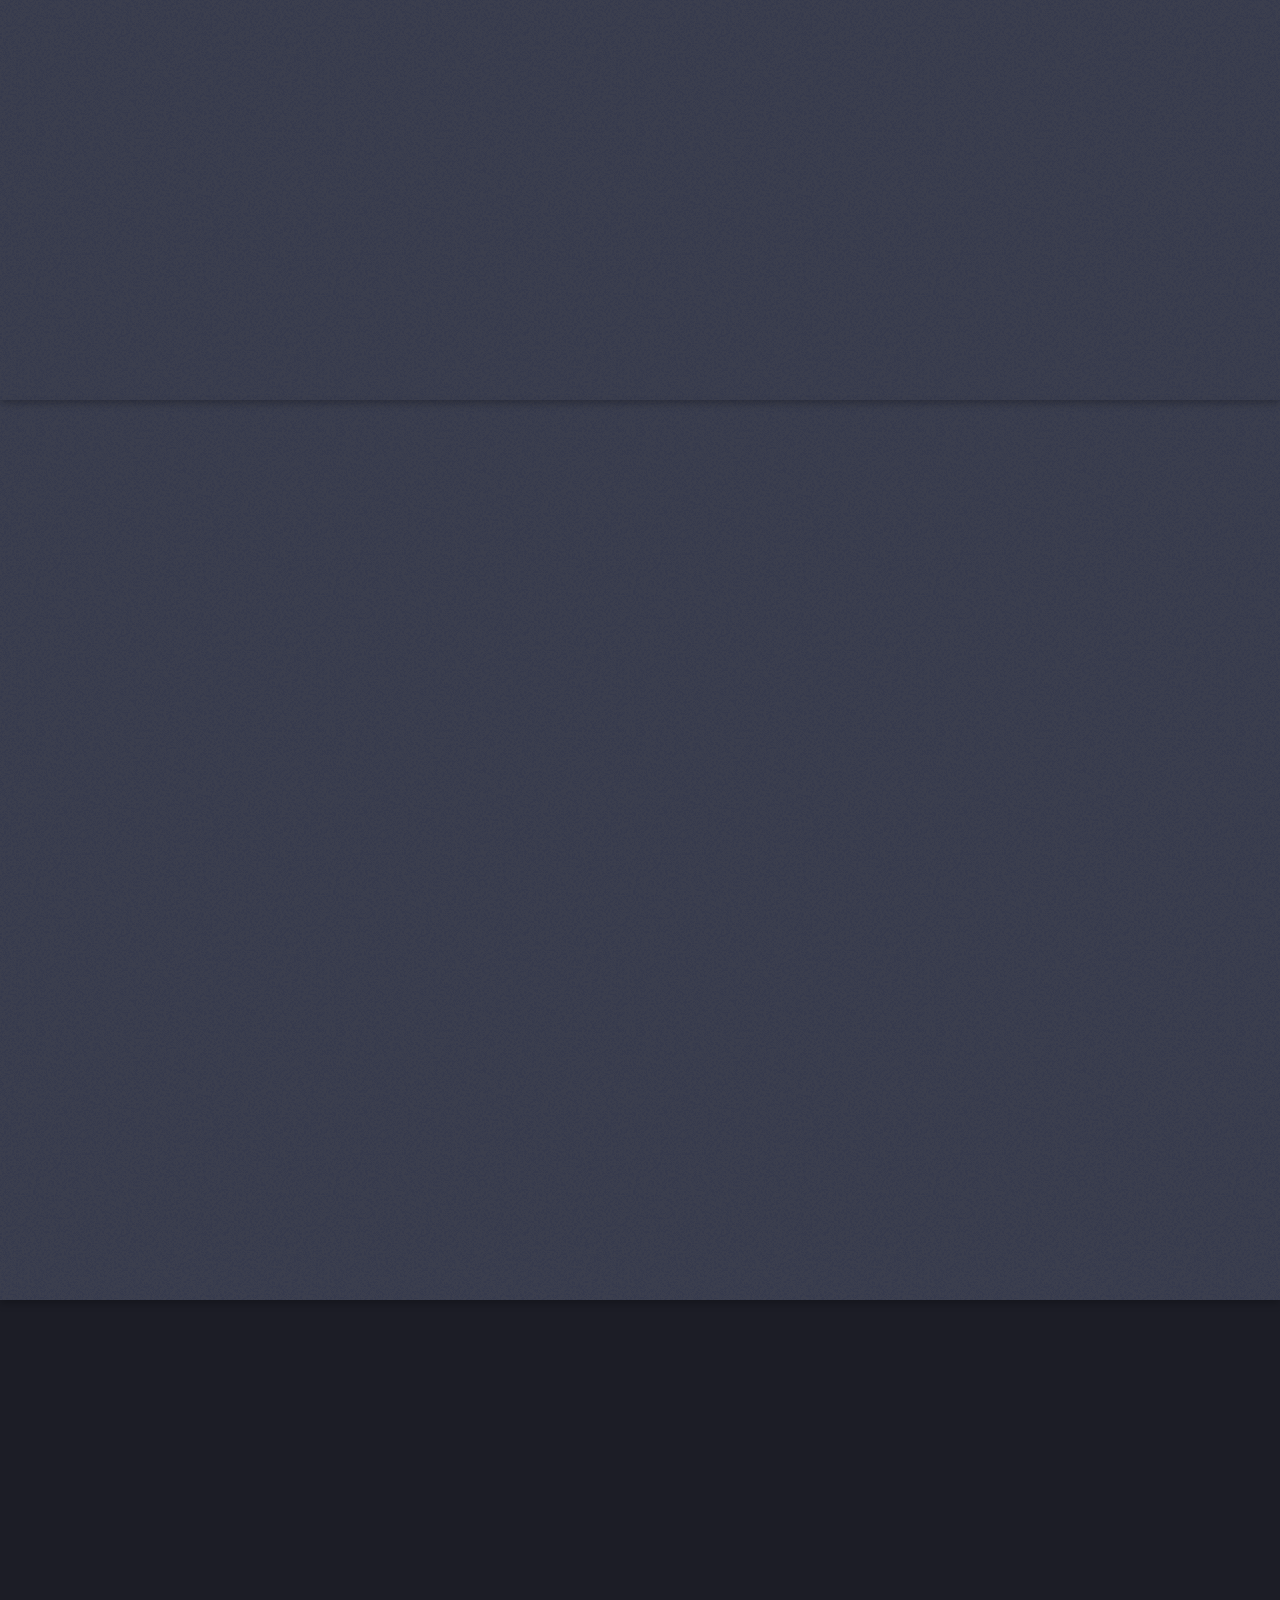
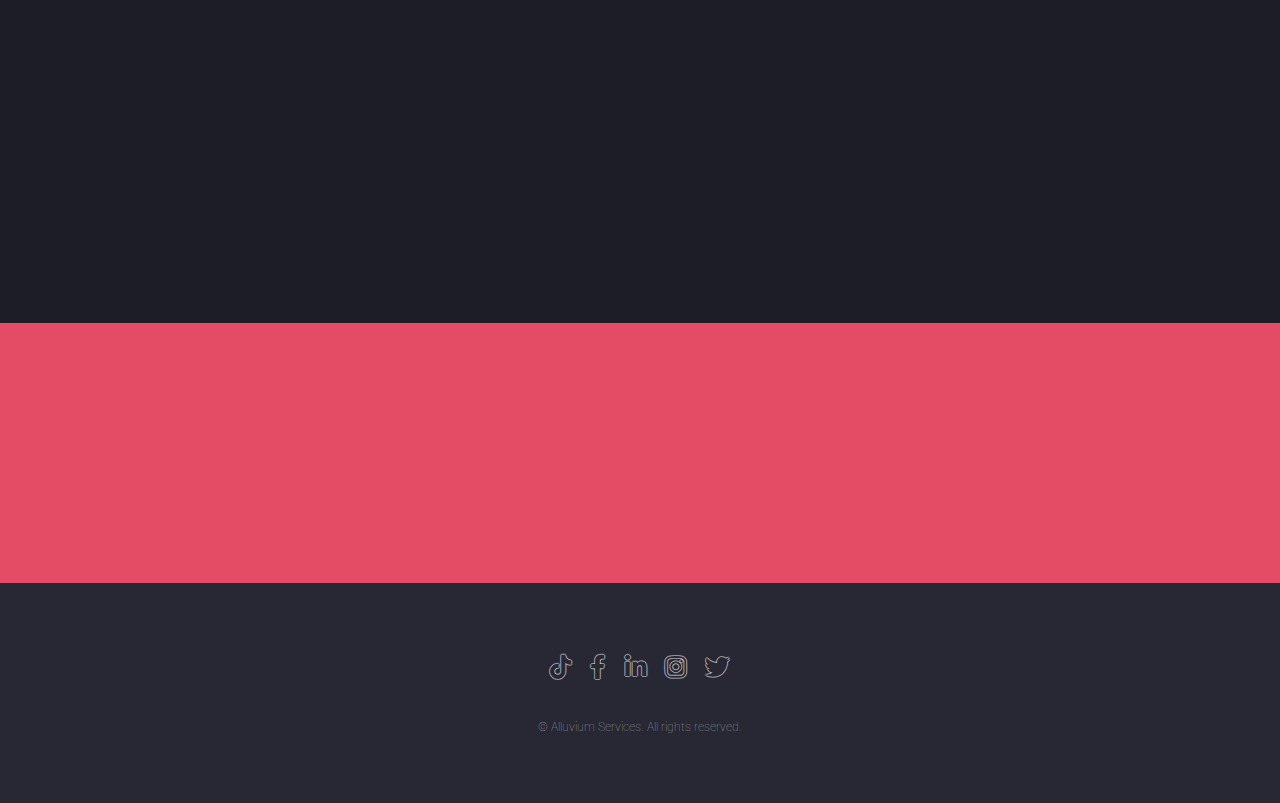
==== commit 13140b7f: "Update index.html" ====
--- a/index.html
+++ b/index.html
@@ -229,7 +229,7 @@
 						<li><a href="https://www.facebook.com/alluviumservices" class="icon brands alt fa-facebook-f"><span class="label">Facebook</span></a></li>
 						<li><a href="https://www.linkedin.com/company/alluviumservicesllp" class="icon brands alt fa-linkedin-in"><span class="label">LinkedIn</span></a></li>
 						<li><a href="https://www.instagram.com/alluviumservices/" class="icon brands alt fa-instagram"><span class="label">Instagram</span></a></li>
-						<li><a href="https://twitter.com/alluviumsrvcs" class="icon brands alt fa-x"><span class="label">X</span></a></li>
+						<li><a href="https://twitter.com/alluviumsrvcs" class="icon brands alt fa-twitter"><span class="label">Twitter</span></a></li>
 						<!-- <li><a href="#" class="icon brands alt fa-github"><span class="label">GitHub</span></a></li>
 						<li><a href="#" class="icon solid alt fa-envelope"><span class="label">Email</span></a></li> -->
 					</ul>
